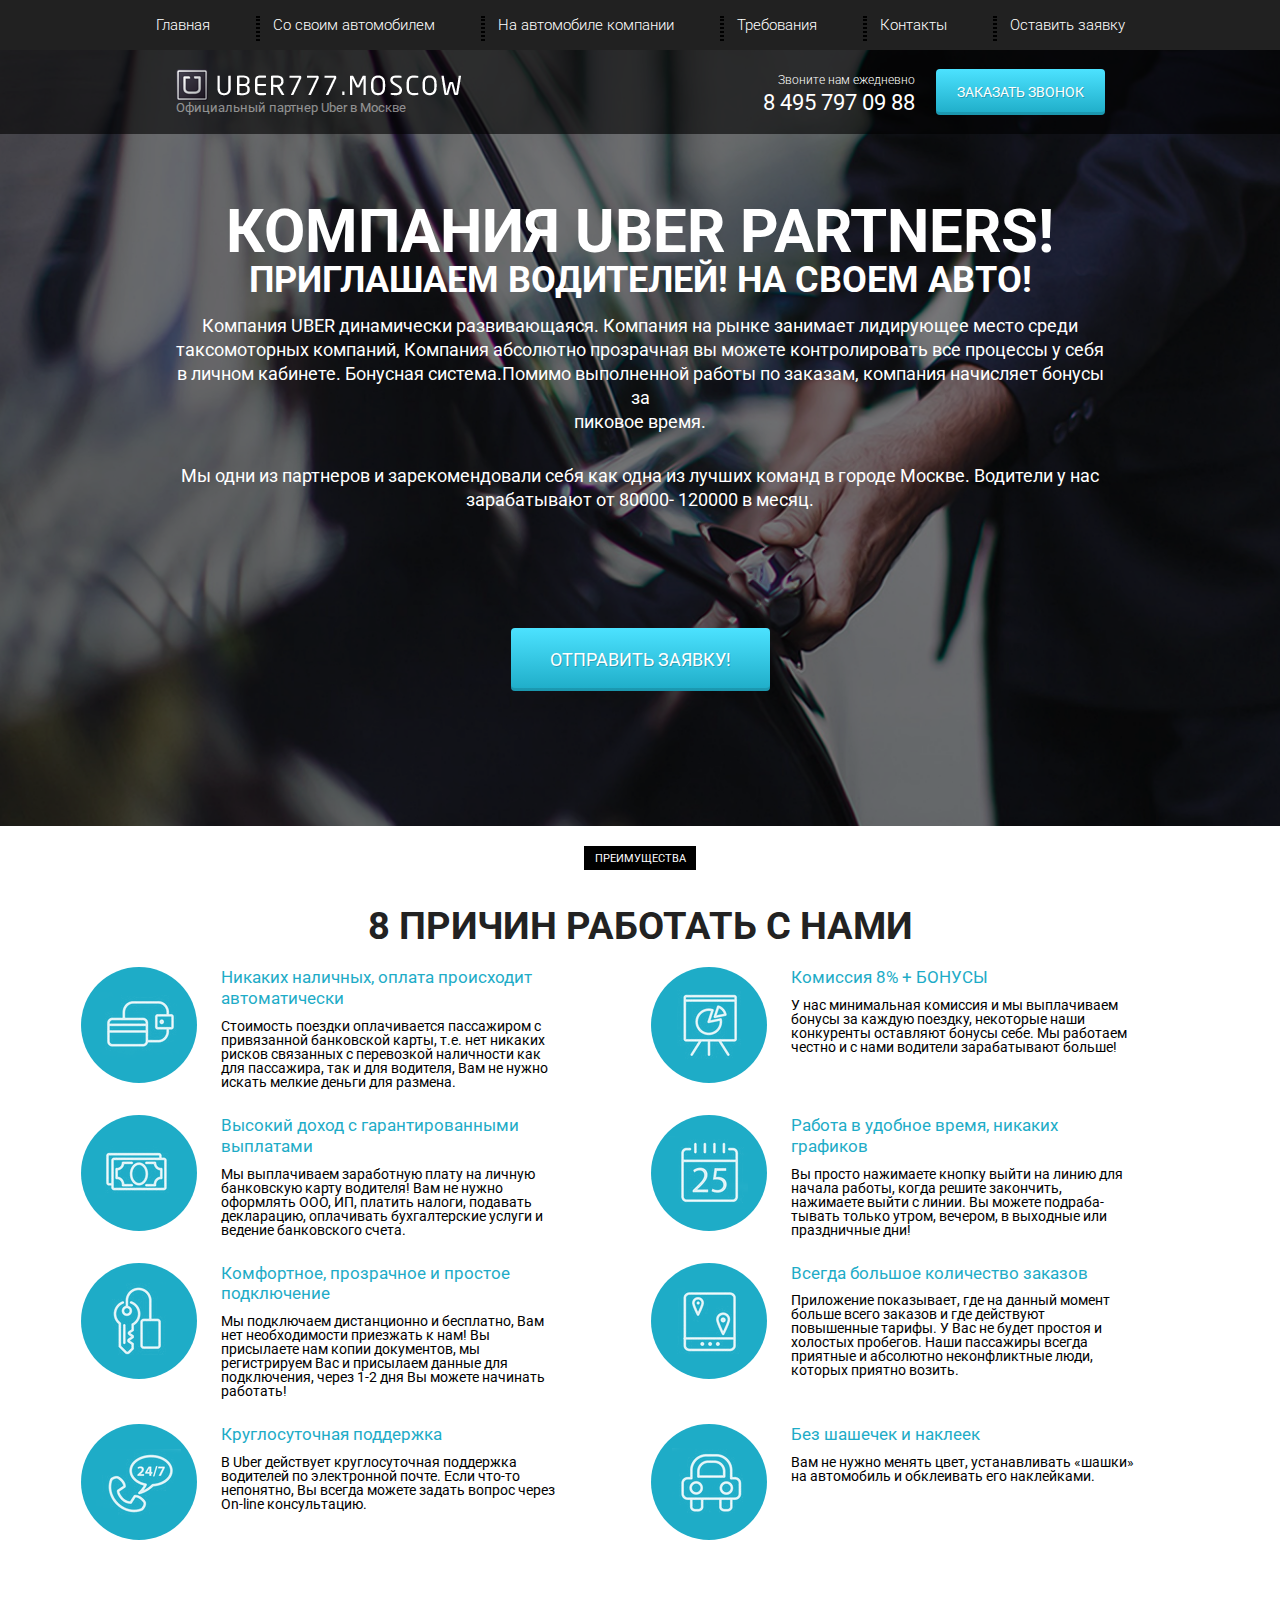
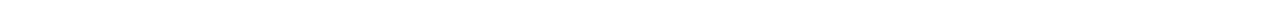
==== index.html @ b12adf2a "Make reasons" ====
<!DOCTYPE html>
<html lang="en">

<head>
	<meta charset="UTF-8">
	<meta name="viewport" content="width=device-width, initial-scale=1.0">
	<meta http-equiv="X-UA-Compatible" content="ie=edge">
	<title>Uber</title>
	<!-- Bootstrap grid -->
	<link rel="stylesheet" href="css/bootstrap-grid.min.css">
	<!-- <link rel="stylesheet" href="css/bootstrap-reboot.min.css"> -->
	<!-- ============== -->
	<!-- Style -->
	<link rel="stylesheet" href="css/main.css">
	<!-- ===== -->
</head>

<body>
	<div class="wrapper">
		<main class="page">
<header class="header">
	<nav class="header-top menu">
		<div class="container">
			<ul class="menu__list">
				<li class="menu__item"><a href="#" class="menu__link">Главная</a></li>
				<li class="menu__item"><a href="#" class="menu__link">Со своим автомобилем</a></li>
				<li class="menu__item"><a href="#" class="menu__link">На автомобиле компании</a></li>
				<li class="menu__item"><a href="#" class="menu__link">Требования</a></li>
				<li class="menu__item"><a href="#" class="menu__link">Контакты</a></li>
				<li class="menu__item"><a href="#" class="menu__link">Оставить заявку</a></li>
			</ul>
		</div>
	</nav>
	<div class="header-bottom">
		<div class="container">
			<div class="row">
				<div class="col-md-4 offset-md-1">
					<a href="#" class="header-bottom__logo"><img src="img/Header/icons/logo.png" alt="logo"></a>
					<div class="header-bottom__official">Официальный партнер Uber в Москве</div>
				</div>

				<div class="col-md-2 offset-md-2">
					<div class="header-bottom__call">Звоните нам ежедневно</div>
					<a href="tel:84957970988" class="header-bottom__phone">8 495 797 09 88</a>
				</div>

				<div class="col-md-2">
					<a href="#" class="header-bottom__btn btn">заказать звонок</a>
				</div>
			</div>
		</div>
	</div>
</header>			<div class="page__content content">
				<section class="mainscreen">
					<div class="mainscreen__container container">
						<div class="row">
							<div class="col-md-10 offset-md-1">
								<h1 class="mainscreen__title">КОМПАНИЯ UBER PARTNERS!</h1>
								<h2 class="mainscreen__subtitle">ПРИГЛАШАЕМ ВОДИТЕЛЕЙ! НА СВОЕМ АВТО!</h2>
								<div class='mainscreen__text'>
									<p>
										Компания UBER динамически развивающаяся. Компания на рынке занимает лидирующее
										место
										среди
										таксомоторных компаний, Компания абсолютно прозрачная вы можете контролировать
										все
										процессы
										у
										себя в личном кабинете. Бонуcная система.Помимо выполненной работы по заказам,
										компания
										начисляет бонусы за<br>
										пиковое время.
									</p>
									<p>
										Мы одни из партнеров и зарекомендовали себя как одна из лучших команд в городе
										Москве.
										Водители
										у нас<br>
										зарабатывают от 80000- 120000 в месяц.
									</p>
								</div>
								<a href="#" class="mainscreen__btn btn">ОТПРАВИТЬ ЗАЯВКУ!</a>
							</div>
						</div>
					</div>
				</section>
				<section class="reasons">
					<div class="reasons__container container">
						<div class="reasons__label">Преимущества</div>
						<div class="reasons__title title">
							8 причин работать с нами
						</div>
						<div class="reasons__row row">
							<div class="reasons__column col-md-6">
								<div class="reasons__item item-reasons">
									<div class="item-reasons__icon">
										<img src="img/Purpose/icons/1.svg" alt="">
									</div>
									<div class="item-reasons__content">
										<div class="item-reasons__title">
											Никаких наличных, оплата происходит автоматически
										</div>
										<div class="item-reasons__text">
											Стоимость поездки
											оплачивается пассажиром с привязанной банковской карты, т.е. нет никаких
											рисков связанных с перевозкой наличности как для пассажира, так и для
											водителя, Вам не нужно искать мелкие деньги для размена.
										</div>
									</div>
								</div>
							</div>
							<div class="reasons__column col-md-6">
								<div class="reasons__item item-reasons">
									<div class="item-reasons__icon">
										<img src="img/Purpose/icons/2.svg" alt="">
									</div>
									<div class="item-reasons__content">
										<div class="item-reasons__title">
											Комиссия 8% + <span>БОНУСЫ</span>
										</div>
										<div class="item-reasons__text">
											У нас минимальная комиссия и мы выплачиваем бонусы за
											каждую поездку, некоторые наши конкуренты оставляют бонусы себе. Мы работаем
											честно и с нами водители зарабатывают больше!
										</div>
									</div>
								</div>
							</div>
							<div class="reasons__column col-md-6">
								<div class="reasons__item item-reasons">
									<div class="item-reasons__icon">
										<img src="img/Purpose/icons/3.svg" alt="">
									</div>
									<div class="item-reasons__content">
										<div class="item-reasons__title">
											Высокий доход с гарантированными выплатами
										</div>
										<div class="item-reasons__text">
											Мы выплачиваем заработную плату на
											личную банковскую карту водителя! Вам не нужно оформлять ООО, ИП, платить
											налоги, подавать декларацию, оплачивать бухгалтерские услуги и ведение
											банковского счета.
										</div>
									</div>
								</div>
							</div>
							<div class="reasons__column col-md-6">
								<div class="reasons__item item-reasons">
									<div class="item-reasons__icon">
										<img src="img/Purpose/icons/4.svg" alt="">
									</div>
									<div class="item-reasons__content">
										<div class="item-reasons__title">
											Работа в удобное время, никаких графиков
										</div>
										<div class="item-reasons__text">
											Вы просто нажимаете кнопку выйти на линию для начала работы, когда решите
											закончить, нажимаете выйти с линии. Вы можете подраба- тывать только утром,
											вечером, в выходные или праздничные дни!
										</div>
									</div>
								</div>
							</div>
							<div class="reasons__column col-md-6">
								<div class="reasons__item item-reasons">
									<div class="item-reasons__icon">
										<img src="img/Purpose/icons/5.svg" alt="">
									</div>
									<div class="item-reasons__content">
										<div class="item-reasons__title">
											Комфортное, прозрачное и простое подключение
										</div>
										<div class="item-reasons__text">
											Мы подключаем дистанционно и бесплатно, Вам нет необходимости приезжать к
											нам! Вы присылаете нам копии документов, мы регистрируем Вас и присылаем
											данные для подключения, через 1-2 дня Вы можете начинать работать!
										</div>
									</div>
								</div>
							</div>
							<div class="reasons__column col-md-6">
								<div class="reasons__item item-reasons">
									<div class="item-reasons__icon">
										<img src="img/Purpose/icons/6.svg" alt="">
									</div>
									<div class="item-reasons__content">
										<div class="item-reasons__title">
											Всегда большое количество заказов
										</div>
										<div class="item-reasons__text">
											Приложение показывает, где на данный момент
											больше всего заказов и где действуют повышенные тарифы. У Вас не будет
											простоя и холостых пробегов. Наши пассажиры всегда приятные и абсолютно
											неконфликтные люди, которых приятно возить.
										</div>
									</div>
								</div>
							</div>
							<div class="reasons__column col-md-6">
								<div class="reasons__item item-reasons">
									<div class="item-reasons__icon">
										<img src="img/Purpose/icons/7.svg" alt="">
									</div>
									<div class="item-reasons__content">
										<div class="item-reasons__title">
											Круглосуточная поддержка
										</div>
										<div class="item-reasons__text">
											В Uber действует круглосуточная поддержка водителей по электронной почте.
											Если что-то непонятно, Вы всегда можете задать вопрос через On-line
											консультацию.
										</div>
									</div>
								</div>
							</div>
							<div class="reasons__column col-md-6">
								<div class="reasons__item item-reasons">
									<div class="item-reasons__icon">
										<img src="img/Purpose/icons/8.svg" alt="">
									</div>
									<div class="item-reasons__content">
										<div class="item-reasons__title">
											Без шашечек и наклеек
										</div>
										<div class="item-reasons__text">
											Вам не нужно менять цвет, устанавливать «шашки» на автомобиль и обклеивать
											его наклейками.
										</div>
									</div>
								</div>
							</div>
						</div>
					</div>
				</section>
			</div>
		</main>
	</div>

</body>

</html>
---- css/main.css ----
@charset "UTF-8";
@import url("https://fonts.googleapis.com/css2?family=Montserrat:wght@400;500;600;700;800&family=Roboto:wght@100;300;400;700;900&display=swap");
/*Обнуление*/
* {
   padding: 0;
   margin: 0;
   border: 0;
}

*, *:before, *:after {
   -webkit-box-sizing: border-box;
   box-sizing: border-box;
}

:focus, :active {
   outline: none;
}

a:focus, a:active {
   outline: none;
}

nav, footer, header, aside {
   display: block;
}

html, body {
   height: 100%;
   width: 100%;
   font-size: 100%;
   line-height: 1;
   font-size: 14px;
   -ms-text-size-adjust: 100%;
   -moz-text-size-adjust: 100%;
   -webkit-text-size-adjust: 100%;
}

input, button, textarea {
   font-family: inherit;
}

input::-ms-clear {
   display: none;
}

button {
   cursor: pointer;
}

button::-moz-focus-inner {
   padding: 0;
   border: 0;
}

a, a:visited {
   text-decoration: none;
}

a:hover {
   text-decoration: none;
}

ul li {
   list-style: none;
}

img {
   vertical-align: top;
}

h1, h2, h3, h4, h5, h6 {
   font-size: inherit;
   font-weight: inherit;
}

/*--------------------*/
html,
body {
   font-family: "Roboto";
}

.btn {
   display: -webkit-box;
   display: -ms-flexbox;
   display: flex;
   -webkit-box-pack: center;
       -ms-flex-pack: center;
           justify-content: center;
   -webkit-box-align: center;
       -ms-flex-align: center;
           align-items: center;
   -webkit-box-shadow: inset 0 -3px 0 rgba(0, 0, 0, 0.12);
           box-shadow: inset 0 -3px 0 rgba(0, 0, 0, 0.12);
   border: none;
   border-radius: 4px;
   background-image: -webkit-gradient(linear, left bottom, left top, from(#1eacc7), to(#4ce2ff));
   background-image: linear-gradient(to top, #1eacc7 0%, #4ce2ff 100%);
   text-shadow: 1px 1px 0 rgba(0, 0, 0, 0.21);
   color: #ffffff;
   font-weight: 400;
   text-transform: uppercase;
}

.title {
   font-weight: 700;
   font-size: 38px;
   line-height: 126%;
   text-transform: uppercase;
   color: #222222;
   text-align: center;
}

.wrapper {
   min-height: 100vh;
   overflow: hidden;
}

.header {
   position: relative;
}

.header-top {
   position: fixed;
   width: 100%;
   height: 50px;
   background-color: #212121;
   z-index: 2;
}

.menu__list {
   display: -webkit-box;
   display: -ms-flexbox;
   display: flex;
   -webkit-box-pack: justify;
       -ms-flex-pack: justify;
           justify-content: space-between;
   padding: 18px 70px;
}
.menu__item {
   position: relative;
}
.menu__item:not(:last-child) {
   padding-right: 45px;
}
.menu__item:not(:last-child)::after {
   content: "";
   position: absolute;
   right: 0;
   bottom: -50%;
   height: 25px;
   border: 2px dotted #000;
}
.menu__link {
   color: #ffffff;
   font-size: 15px;
   font-weight: 300;
   padding: 5px;
}
.menu__link:hover {
   text-decoration: underline;
}

.header-bottom {
   position: absolute;
   top: 50px;
   width: 100%;
   height: 84px;
   background-color: rgba(0, 0, 0, 0.6);
   padding: 19px 0px 0px 0px;
}
.header-bottom__logo {
   display: block;
   max-width: 100%;
}
.header-bottom__official {
   opacity: 0.5;
   color: #ffffff;
   font-size: 13px;
   font-weight: 400;
}
.header-bottom__call {
   padding: 5px 0px 0px 0px;
   color: #ffffff;
   font-size: 12px;
   font-weight: 300;
   text-align: right;
}
.header-bottom__phone {
   display: block;
   color: #ffffff;
   font-size: 22px;
   font-weight: 400;
   text-transform: uppercase;
   text-align: right;
   line-height: 150%;
}
.header-bottom__btn {
   padding: 16px 0;
   font-size: 14px;
}

.ibg {
   background-position: center;
   background-size: cover;
   background-repeat: no-repeat;
   position: relative;
}
.ibg img {
   display: none;
}

.page {
   display: -webkit-box;
   display: -ms-flexbox;
   display: flex;
   -webkit-box-orient: vertical;
   -webkit-box-direction: normal;
       -ms-flex-direction: column;
           flex-direction: column;
}
.page__content {
   -webkit-box-flex: 1;
       -ms-flex: 1 1 auto;
           flex: 1 1 auto;
}

.mainscreen {
   min-height: 800px;
   background: url("../img/Header/BG.jpg") center center/cover no-repeat;
   padding: 202px 0 135px 0;
}
.mainscreen__title {
   color: #ffffff;
   font-weight: 700;
   text-transform: uppercase;
   font-size: 60px;
   line-height: 100%;
   text-align: center;
}
.mainscreen__subtitle {
   color: #ffffff;
   font-weight: 700;
   text-transform: uppercase;
   font-size: 36px;
   line-height: 100%;
   margin-top: 22px;
   text-align: center;
   margin: 0px 0px 16px 0px;
}
.mainscreen__text {
   color: #ffffff;
   font-size: 18px;
   font-weight: 400;
   line-height: 24px;
   text-align: center;
   margin: 0px 0px 116px 0px;
}
.mainscreen__text p:not(:last-child) {
   margin: 0px 0px 30px 0px;
}
.mainscreen__btn {
   font-size: 18px;
   padding: 22.5px 24px;
   text-align: center;
   width: 259px;
   margin: 0 auto;
}

.reasons {
   padding: 20px 0px 41px 0px;
}
.reasons__label {
   margin: 0 auto 33px auto;
   display: -webkit-box;
   display: -ms-flexbox;
   display: flex;
   -webkit-box-pack: center;
       -ms-flex-pack: center;
           justify-content: center;
   -webkit-box-align: center;
       -ms-flex-align: center;
           align-items: center;
   font-weight: 400;
   font-size: 11px;
   line-height: 100%;
   text-transform: uppercase;
   color: #FFFFFF;
   background: #000;
   height: 24px;
   width: 112px;
}
.reasons__title {
   margin: 0px 0px 16px 0px;
}
.reasons__item {
   display: -webkit-box;
   display: -ms-flexbox;
   display: flex;
   margin: 0px 0px 26px 0px;
}

.item-reasons__icon {
   width: 116px;
   height: 116px;
   display: -webkit-box;
   display: -ms-flexbox;
   display: flex;
   -webkit-box-pack: center;
       -ms-flex-pack: center;
           justify-content: center;
   -webkit-box-align: center;
       -ms-flex-align: center;
           align-items: center;
   background: #1EACC7;
   border-radius: 100%;
   margin: 0px 24px 0px 0px;
}
.item-reasons__icon img {
   max-width: 100%;
}
.item-reasons__content {
   width: 343px;
}
.item-reasons__title {
   font-weight: 400;
   font-size: 17px;
   line-height: 123%;
   color: #1EACC7;
   margin: 0px 0px 10px 0px;
}
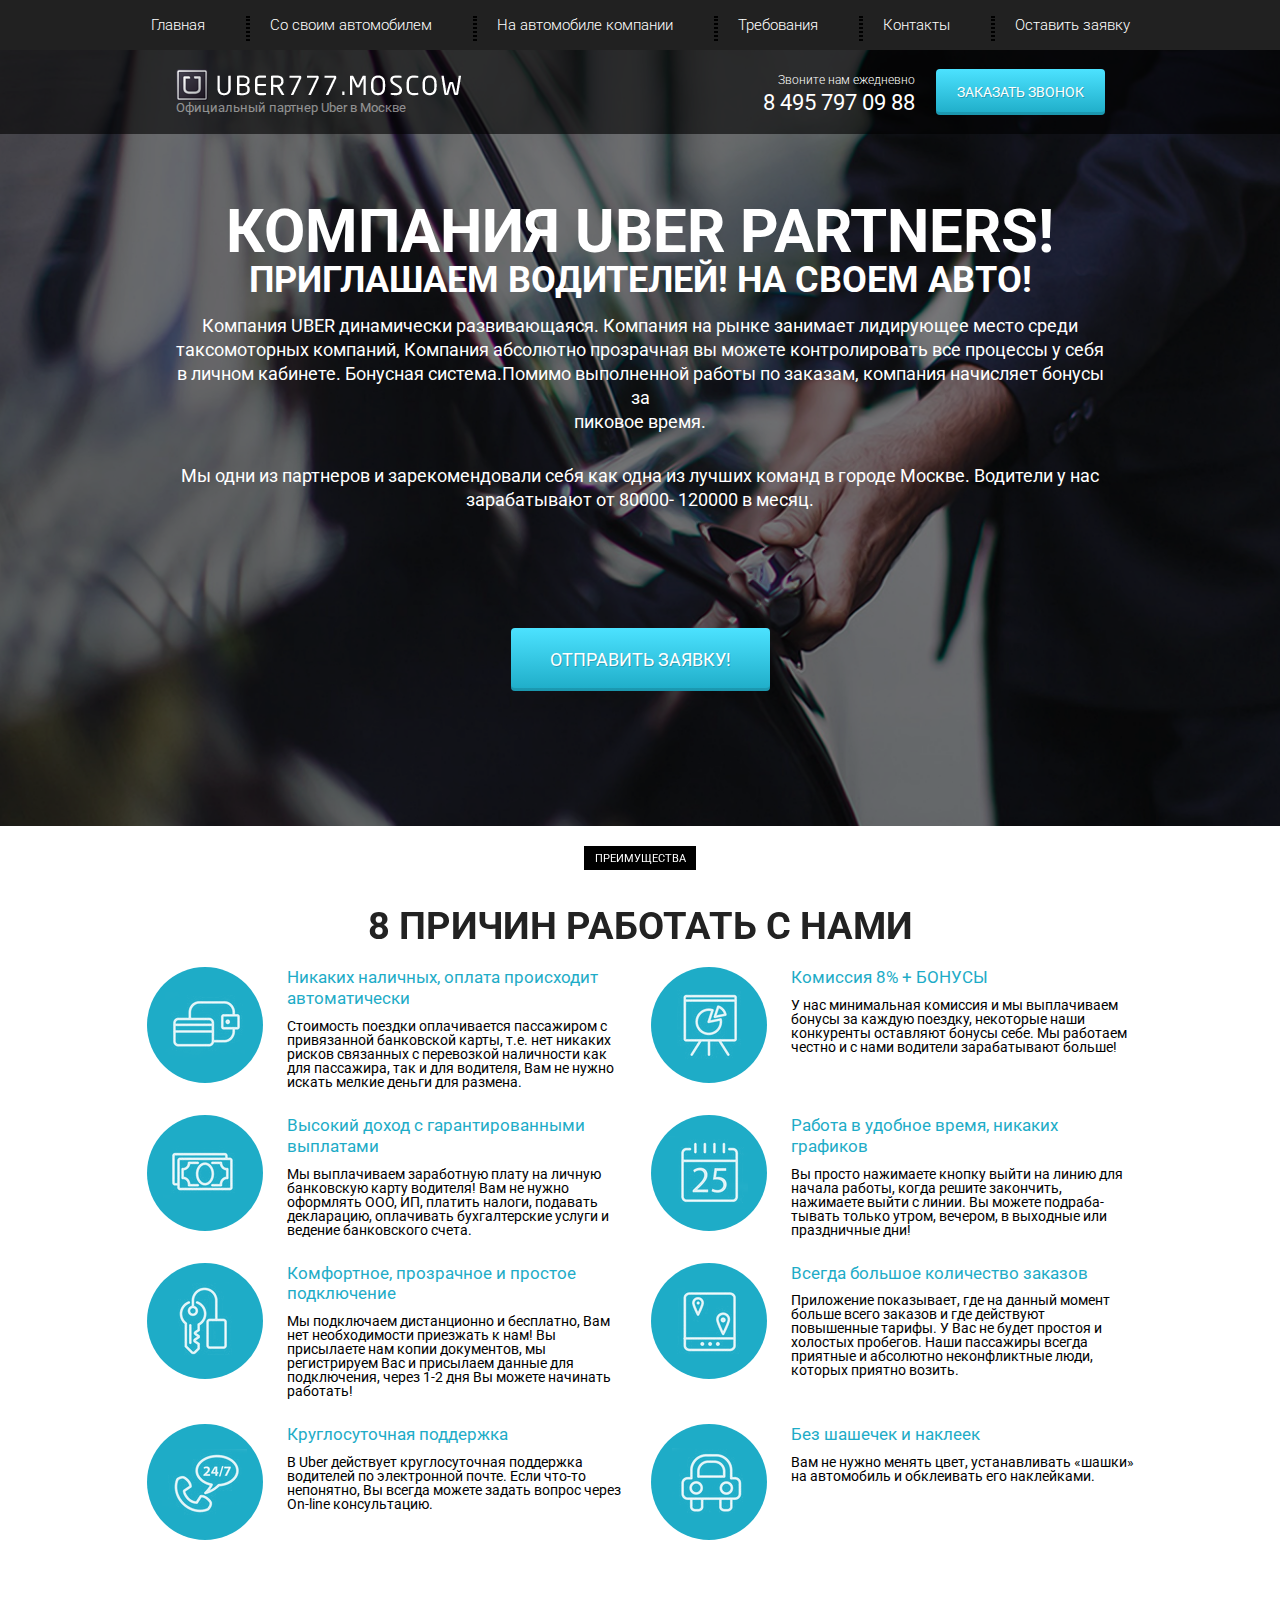
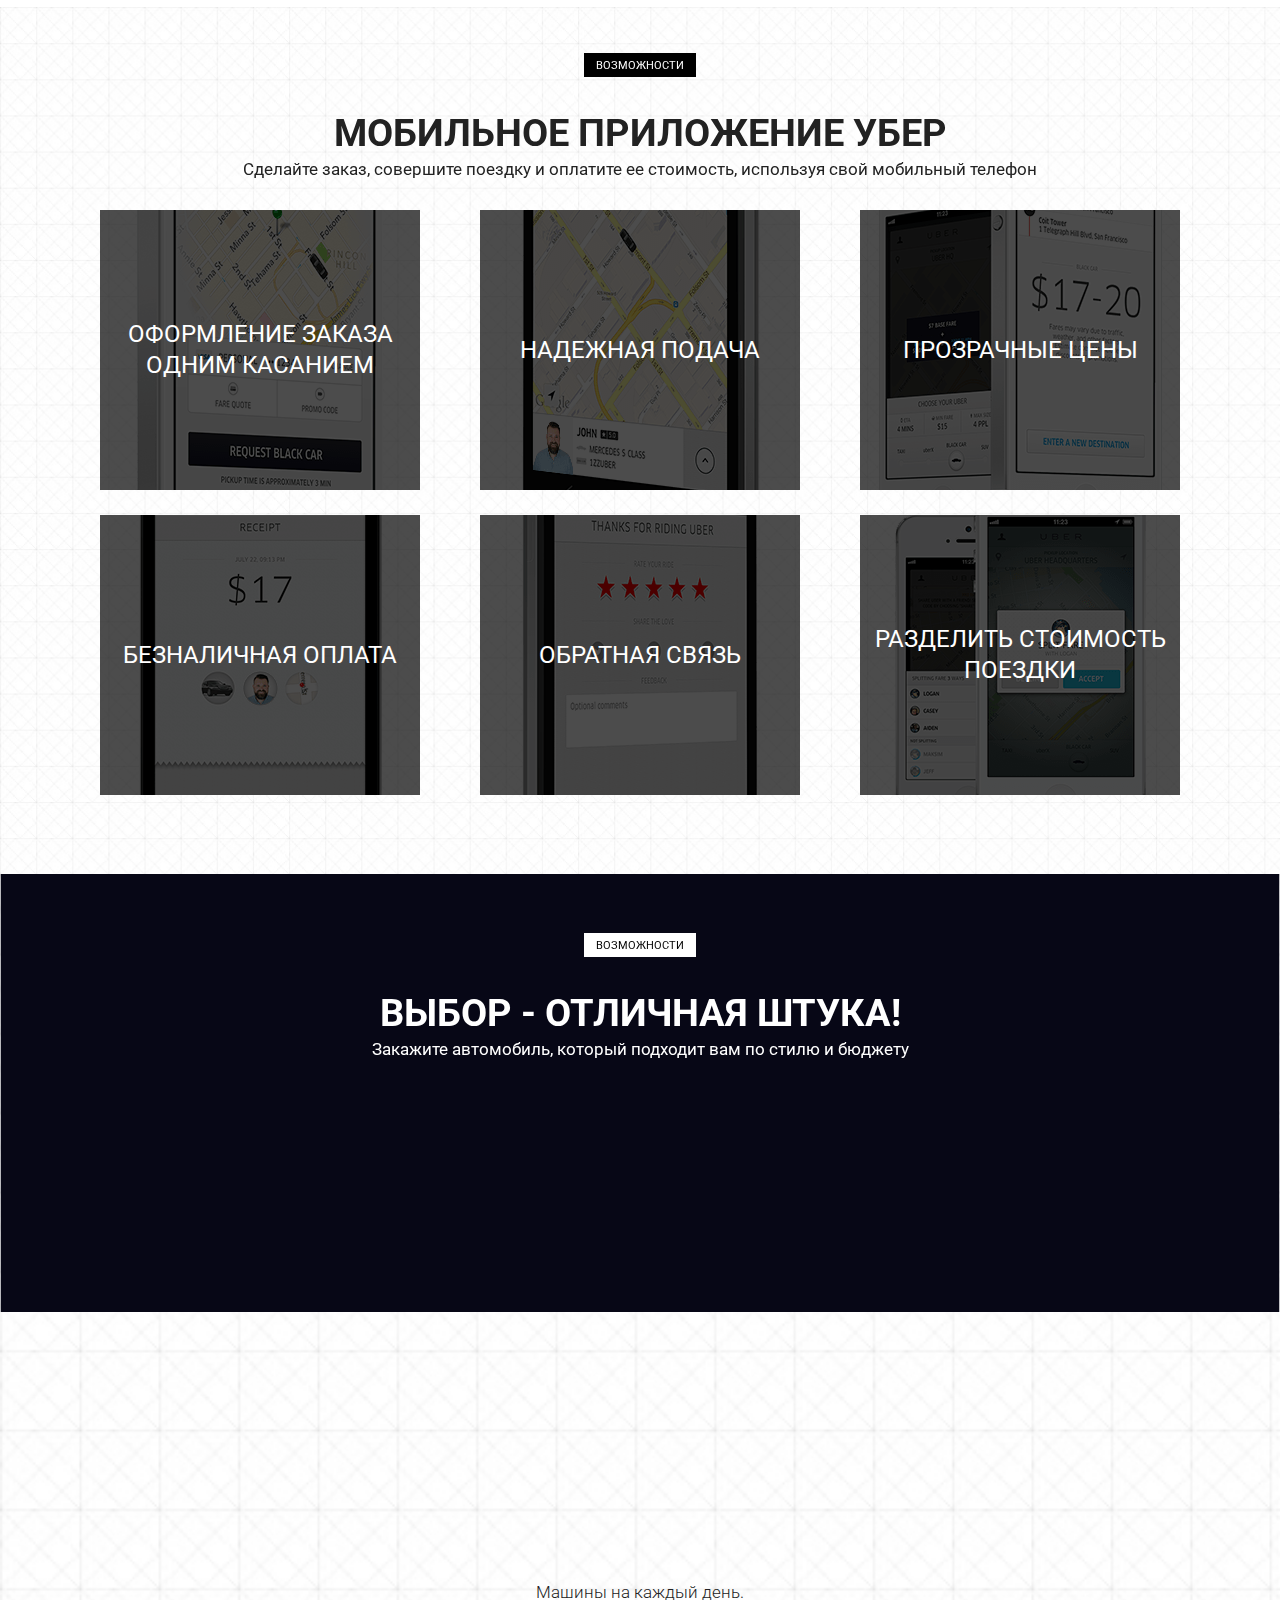
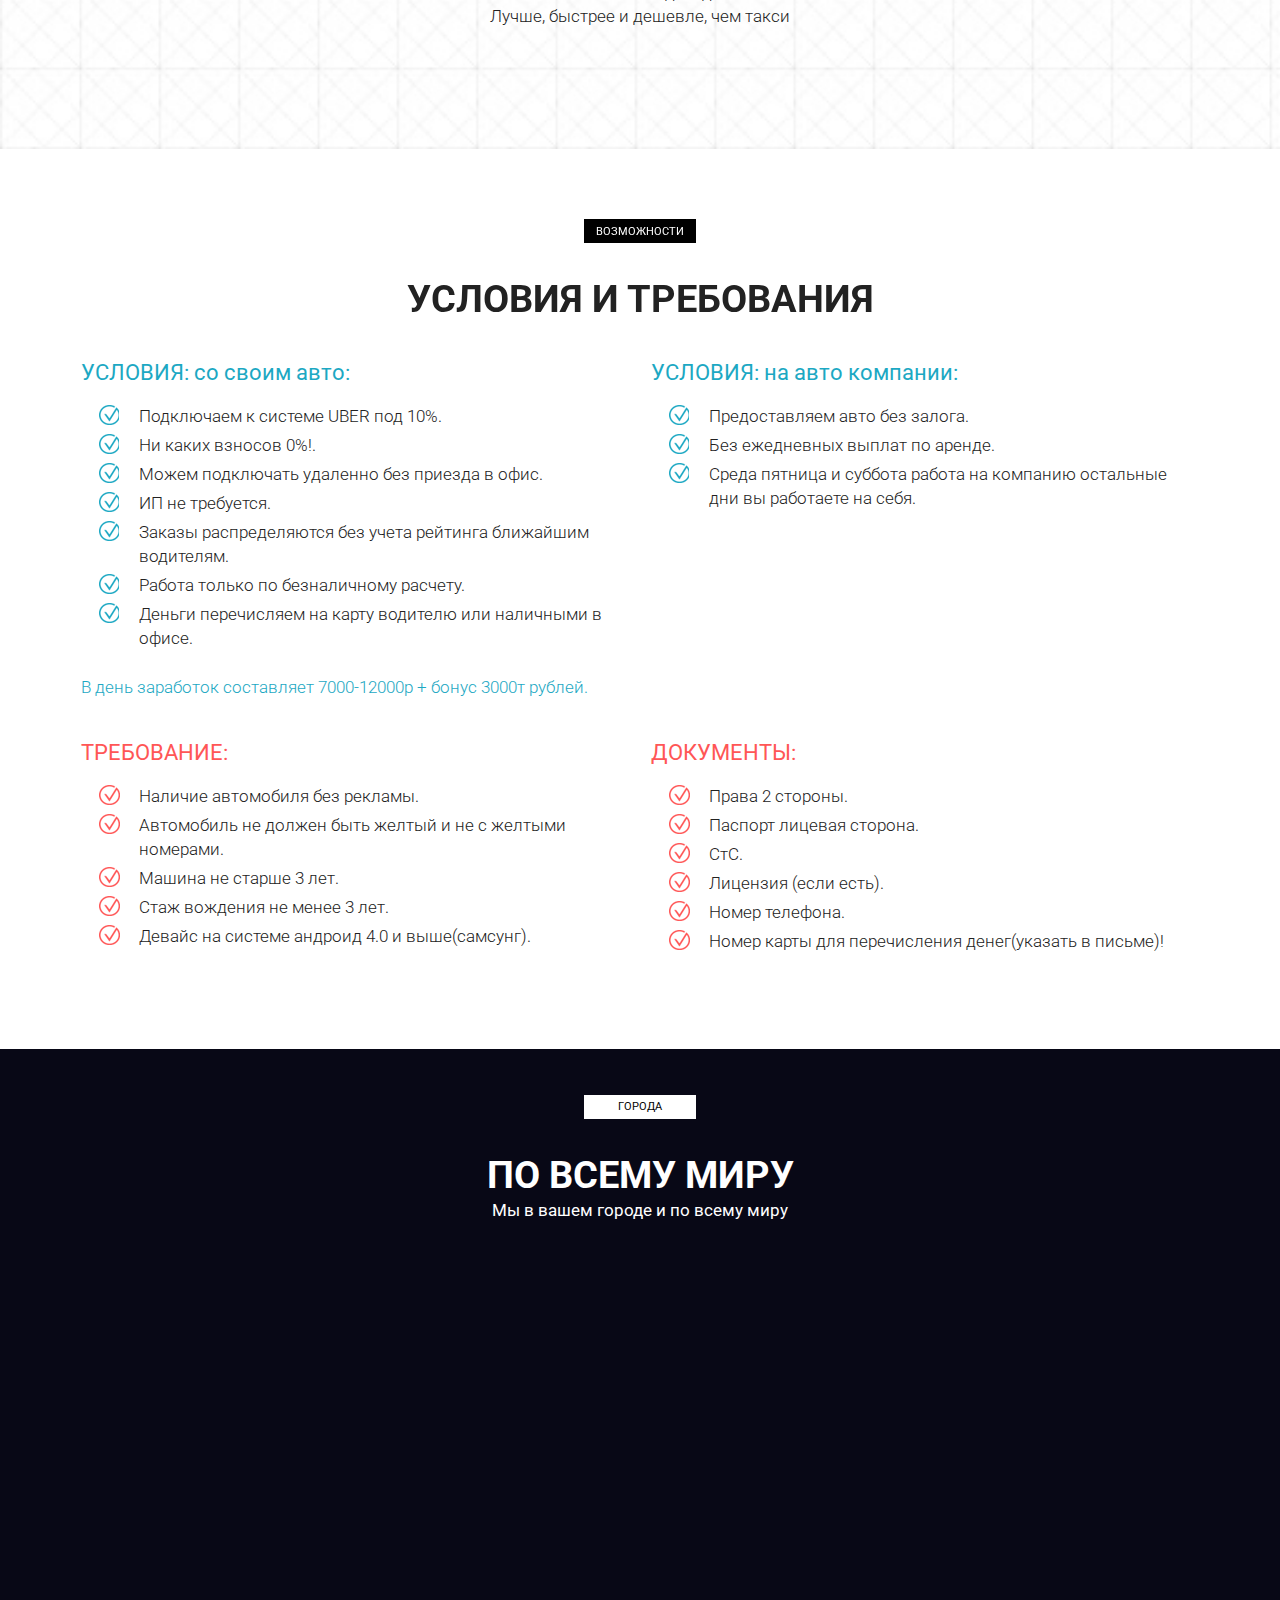
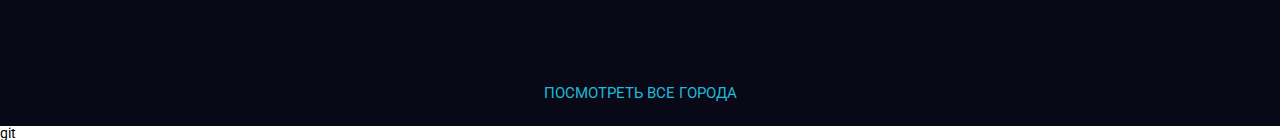
==== commit 6d468d4e: "Make aroundtheworld" ====
--- a/index.html
+++ b/index.html
@@ -45,7 +45,7 @@
 				</div>
 
 				<div class="col-md-2">
-					<a href="#" class="header-bottom__btn btn">заказать звонок</a>
+					<a href="#" class="header-bottom__btn btn"><span>заказать звонок</span></a>
 				</div>
 			</div>
 		</div>
@@ -79,19 +79,21 @@
 										зарабатывают от 80000- 120000 в месяц.
 									</p>
 								</div>
-								<a href="#" class="mainscreen__btn btn">ОТПРАВИТЬ ЗАЯВКУ!</a>
+								<a href="#" class="mainscreen__btn btn"><span>ОТПРАВИТЬ ЗАЯВКУ!</span></a>
 							</div>
 						</div>
 					</div>
 				</section>
 				<section class="reasons">
 					<div class="reasons__container container">
-						<div class="reasons__label">Преимущества</div>
-						<div class="reasons__title title">
-							8 причин работать с нами
+						<div class="reasons__header header-block">
+							<div class="header-block__label">Преимущества</div>
+							<h2 class="header-block__title">
+								8 причин работать с нами
+							</h2>
 						</div>
 						<div class="reasons__row row">
-							<div class="reasons__column col-md-6">
+							<div class="reasons__column col-md-6 ">
 								<div class="reasons__item item-reasons">
 									<div class="item-reasons__icon">
 										<img src="img/Purpose/icons/1.svg" alt="">
@@ -232,10 +234,208 @@
 						</div>
 					</div>
 				</section>
+				<section class="application">
+					<div class="application__container container">
+						<div class="application__header header-block">
+							<div class="header-block__label">Возможности</div>
+							<h2 class="header-block__title">
+								мобильное приложение убер
+							</h2>
+							<div class="header-block__subtitle">
+								Сделайте заказ, совершите поездку и оплатите ее стоимость, используя свой мобильный
+								телефон
+							</div>
+						</div>
+						<div class="application__row row">
+							<div class="application__column col-md-4">
+								<div class="application__item item-application">
+									<div class="item-application__image ibg">
+										<img src="img/Application/01.png" alt="">
+									</div>
+									<a href="#" class="item-application__link">
+										оформление заказа одним касанием
+									</a>
+								</div>
+							</div>
+							<div class="application__column col-md-4">
+								<div class="application__item item-application">
+									<div class="item-application__image ibg">
+										<img src="img/Application/02.png" alt="">
+									</div>
+									<a href="#" class="item-application__link">
+										надежная подача
+									</a>
+								</div>
+							</div>
+							<div class="application__column col-md-4">
+								<div class="application__item item-application">
+									<div class="item-application__image ibg">
+										<img src="img/Application/03.png" alt="">
+									</div>
+									<a href="#" class="item-application__link">
+										прозрачные цены
+									</a>
+								</div>
+							</div>
+							<div class="application__column col-md-4">
+								<div class="application__item item-application">
+									<div class="item-application__image ibg">
+										<img src="img/Application/04.png" alt="">
+									</div>
+									<a href="#" class="item-application__link">
+										безналичная оплата
+									</a>
+								</div>
+							</div>
+							<div class="application__column col-md-4">
+								<div class="application__item item-application">
+									<div class="item-application__image ibg">
+										<img src="img/Application/05.png" alt="">
+									</div>
+									<a href="#" class="item-application__link">
+										обратная связь
+									</a>
+								</div>
+							</div>
+							<div class="application__column col-md-4">
+								<div class="application__item item-application">
+									<div class="item-application__image ibg">
+										<img src="img/Application/06.png" alt="">
+									</div>
+									<a href="#" class="item-application__link">
+										разделить стоимость поездки
+									</a>
+								</div>
+							</div>
+						</div>
+					</div>
+				</section>
+				<section class="choice">
+					<div class="choice__container container">
+						<div class="choice__header header-block">
+							<div class="header-block__label header-block__label_white">Возможности</div>
+							<h2 class="header-block__title header-block__title_white">
+								Выбор - отличная штука!
+							</h2>
+							<div class="header-block__subtitle header-block__subtitle_white">
+								Закажите автомобиль, который подходит вам по стилю и бюджету
+							</div>
+						</div>
+						<div class="choice__row row">
+							<div class="choice__column col-md-8 offset-md-2">
+								<div class="choice__image">
+									<img src=" img/Choice/car.png" alt="Car uber">
+								</div>
+								<div class="choice__text">
+									Машины на каждый день. <br>Лучше, быстрее и дешевле, чем такси
+								</div>
+							</div>
+						</div>
+					</div>
+				</section>
+				<section class="conditions">
+					<div class="conditions__container container">
+						<div class="conditions__header header-block">
+							<div class="header-block__label">Возможности</div>
+							<h2 class="header-block__title">
+								Условия и требования
+							</h2>
+						</div>
+						<div class="conditions__row row">
+							<div class="conditions__column col-md-6">
+								<div class="conditions__item item-conditions">
+									<div class="item-conditions__title"><span>УСЛОВИЯ:</span> со своим авто:</div>
+									<ul class="item-conditions__list">
+										<li class="item-conditions__item">Подключаем к системе UBER под 10%.</li>
+										<li class="item-conditions__item">Ни каких взносов 0%!.</li>
+										<li class="item-conditions__item">Можем подключать удаленно без приезда в
+											офис.</li>
+										<li class="item-conditions__item">ИП не требуется.</li>
+										<li class="item-conditions__item">Заказы распределяются без учета
+											рейтинга ближайшим водителям.</li>
+										<li class="item-conditions__item">Работа только по безналичному расчету.</li>
+										<li class="item-conditions__item">Деньги перечисляем на карту водителю или
+											наличными в офисе.</li>
+									</ul>
+									<div class="item-conditions__text">
+										В день заработок составляет 7000-12000р + бонус 3000т рублей.
+									</div>
+								</div>
+							</div>
+							<div class="conditions__column col-md-6">
+								<div class="conditions__item item-conditions">
+									<div class="item-conditions__title"><span>УСЛОВИЯ:</span> на авто компании:</div>
+									<ul class="item-conditions__list">
+										<li class="item-conditions__item">Предоставляем авто без залога.</li>
+										<li class="item-conditions__item">Без ежедневных выплат по аренде.</li>
+										<li class="item-conditions__item">Среда пятница и суббота работа на компанию
+											остальные дни вы работаете на себя.</li>
+									</ul>
+								</div>
+							</div>
+							<div class="conditions__column col-md-6">
+								<div class="conditions__item item-conditions">
+									<div class="item-conditions__title item-conditions__title_red">
+										<span>Требование:</span>
+									</div>
+									<ul class="item-conditions__list">
+										<li class="item-conditions__item item-conditions__item_red">Наличие автомобиля
+											без рекламы.</li>
+										<li class="item-conditions__item item-conditions__item_red">Автомобиль не должен
+											быть желтый и не с желтыми номерами.</li>
+										<li class="item-conditions__item item-conditions__item_red">Машина не старше 3
+											лет.</li>
+										<li class="item-conditions__item item-conditions__item_red">Стаж вождения не
+											менее 3 лет.</li>
+										<li class="item-conditions__item item-conditions__item_red">Девайс на системе
+											андроид 4.0 и выше(самсунг).</li>
+									</ul>
+								</div>
+							</div>
+							<div class="conditions__column col-md-6">
+								<div class="conditions__item item-conditions">
+									<div class="item-conditions__title item-conditions__title_red">
+										<span>Документы:</span>
+									</div>
+									<ul class="item-conditions__list">
+										<li class="item-conditions__item item-conditions__item_red">Права 2 стороны.
+										</li>
+										<li class="item-conditions__item item-conditions__item_red">Паспорт лицевая
+											сторона.</li>
+										<li class="item-conditions__item item-conditions__item_red">СтС.</li>
+										<li class="item-conditions__item item-conditions__item_red">Лицензия (если
+											есть).</li>
+										<li class="item-conditions__item item-conditions__item_red">Номер телефона.</li>
+										<li class="item-conditions__item item-conditions__item_red">Номер
+											карты для перечисления денег(указать в письме)!</li>
+									</ul>
+								</div>
+							</div>
+						</div>
+					</div>
+				</section>
+				<section class="aroundtheworld">
+					<div class="aroundtheworld__container container">
+						<div class="aroundtheworld__header header-block">
+							<div class="header-block__label header-block__label_white">Города</div>
+							<h2 class="header-block__title header-block__title_white">
+								По всему миру
+							</h2>
+							<div class="header-block__subtitle header-block__subtitle_white">
+								Мы в вашем городе и по всему миру
+							</div>
+						</div>
+						<div class="aroundtheworld__row row">
+							<div class="aroundtheworld__column col-md-4 offset-md-4">
+								<a href="#" class="aroundtheworld__link"><span>посмотреть все города</span></a>
+							</div>
+						</div>
+					</div>
+				</section>
 			</div>
-		</main>
+		</main>git
 	</div>
-
+	<script src="js/script.js"></script>
 </body>
 
 </html>--- a/css/main.css
+++ b/css/main.css
@@ -80,6 +80,7 @@
 }
 
 .btn {
+   position: relative;
    display: -webkit-box;
    display: -ms-flexbox;
    display: flex;
@@ -99,15 +100,85 @@
    color: #ffffff;
    font-weight: 400;
    text-transform: uppercase;
-}
-
-.title {
+   -webkit-transition: all 1s ease 0s;
+   transition: all 1s ease 0s;
+   z-index: 1;
+}
+.btn span {
+   z-index: 3;
+}
+.btn:after {
+   content: "";
+   z-index: 2;
+   position: absolute;
+   top: 0;
+   left: 0;
+   width: 100%;
+   height: 100%;
+   border-radius: 4px;
+   -webkit-transition: opacity 1s;
+   transition: opacity 1s;
+   opacity: 0;
+   background: linear-gradient(165deg, white 43%, #00d4ff 100%);
+}
+.btn:hover {
+   color: #000;
+   -webkit-transition: all 0.5s ease 0s;
+   transition: all 0.5s ease 0s;
+}
+.btn:hover:after {
+   opacity: 1;
+}
+
+.header-block {
+   position: relative;
+   z-index: 2;
+}
+.header-block__label {
+   margin: 0 auto 33px auto;
+   display: -webkit-box;
+   display: -ms-flexbox;
+   display: flex;
+   -webkit-box-pack: center;
+       -ms-flex-pack: center;
+           justify-content: center;
+   -webkit-box-align: center;
+       -ms-flex-align: center;
+           align-items: center;
+   font-weight: 400;
+   font-size: 11px;
+   line-height: 100%;
+   text-transform: uppercase;
+   color: #FFFFFF;
+   background: #000;
+   height: 24px;
+   width: 112px;
+}
+.header-block__label_white {
+   background: #fff;
+   color: #000;
+}
+.header-block__title {
    font-weight: 700;
    font-size: 38px;
    line-height: 126%;
    text-transform: uppercase;
    color: #222222;
    text-align: center;
+   margin: 0px 0px 1px 0px;
+}
+.header-block__title_white {
+   color: #fff;
+}
+.header-block__subtitle {
+   font-weight: 400;
+   font-size: 17px;
+   line-height: 123%;
+   color: #222222;
+   text-align: center;
+}
+.header-block__subtitle_white {
+   color: #fff;
 }
 
 .wrapper {
@@ -151,13 +222,19 @@
    border: 2px dotted #000;
 }
 .menu__link {
+   display: block;
    color: #ffffff;
    font-size: 15px;
    font-weight: 300;
-   padding: 5px;
+   -webkit-transition: all 0.3s ease 0s;
+   transition: all 0.3s ease 0s;
 }
 .menu__link:hover {
    text-decoration: underline;
+   -webkit-transform: scale(1.125);
+           transform: scale(1.125);
+   -webkit-transition: all 0.3s ease 0s;
+   transition: all 0.3s ease 0s;
 }
 
 .header-bottom {
@@ -269,30 +346,26 @@
 .reasons {
    padding: 20px 0px 41px 0px;
 }
-.reasons__label {
-   margin: 0 auto 33px auto;
-   display: -webkit-box;
-   display: -ms-flexbox;
-   display: flex;
+.reasons__header {
+   margin: 0px 0px 16px 0px;
+}
+.reasons__column {
+   display: -webkit-box;
+   display: -ms-flexbox;
+   display: flex;
+}
+.reasons__column:nth-child(odd) {
+   -webkit-box-pack: end;
+       -ms-flex-pack: end;
+           justify-content: flex-end;
+}
+.reasons__item {
    -webkit-box-pack: center;
        -ms-flex-pack: center;
            justify-content: center;
-   -webkit-box-align: center;
-       -ms-flex-align: center;
-           align-items: center;
-   font-weight: 400;
-   font-size: 11px;
-   line-height: 100%;
-   text-transform: uppercase;
-   color: #FFFFFF;
-   background: #000;
-   height: 24px;
-   width: 112px;
-}
-.reasons__title {
-   margin: 0px 0px 16px 0px;
-}
-.reasons__item {
+   -webkit-box-align: start;
+       -ms-flex-align: start;
+           align-items: start;
    display: -webkit-box;
    display: -ms-flexbox;
    display: flex;
@@ -327,4 +400,301 @@
    line-height: 123%;
    color: #1EACC7;
    margin: 0px 0px 10px 0px;
+}
+.item-reasons__title span {
+   text-transform: uppercase;
+}
+.application {
+   background: url("../img/Application/BG.png") 0 0/cover no-repeat;
+   padding: 46px 0px 54px 0px;
+}
+.application__header {
+   margin: 0px 0px 30px 0px;
+}
+.application__column {
+   display: -webkit-box;
+   display: -ms-flexbox;
+   display: flex;
+   -webkit-box-pack: center;
+       -ms-flex-pack: center;
+           justify-content: center;
+   -webkit-box-align: center;
+       -ms-flex-align: center;
+           align-items: center;
+}
+.application__item {
+   position: relative;
+   margin: 0px 0px 25px 0px;
+   width: 320px;
+   height: 280px;
+   -webkit-transition: all 0.5s ease 0s;
+   transition: all 0.5s ease 0s;
+}
+.application__item:hover {
+   -webkit-transition: all 0.5s ease 0s;
+   transition: all 0.5s ease 0s;
+   -webkit-transform: scale(1.05);
+           transform: scale(1.05);
+   -webkit-box-shadow: 0px 0px 15px 5px #1EACC7;
+           box-shadow: 0px 0px 15px 5px #1EACC7;
+}
+
+.item-application__image {
+   background-size: contain;
+   position: absolute;
+   width: 100%;
+   height: 100%;
+   top: 0;
+   left: 0;
+}
+.item-application__link {
+   display: -webkit-box;
+   display: -ms-flexbox;
+   display: flex;
+   -webkit-box-pack: center;
+       -ms-flex-pack: center;
+           justify-content: center;
+   -webkit-box-align: center;
+       -ms-flex-align: center;
+           align-items: center;
+   font-weight: 400;
+   font-size: 24px;
+   line-height: 129%;
+   display: flex;
+   align-items: center;
+   text-align: center;
+   text-transform: uppercase;
+   color: #FFFFFF;
+   position: absolute;
+   width: 100%;
+   height: 100%;
+   top: 0;
+   left: 0;
+   background: rgba(0, 0, 0, 0.7);
+   -webkit-transition: all 0.3s ease 0s;
+   transition: all 0.3s ease 0s;
+}
+.item-application__link::after {
+   content: "";
+   background: url("../img/Application/icons/plus.svg") center/60% no-repeat;
+   background-color: #000;
+   position: absolute;
+   bottom: 35px;
+   left: 50%;
+   -webkit-transform: translate(-50%, 0);
+           transform: translate(-50%, 0);
+   width: 26px;
+   height: 26px;
+   text-align: center;
+   border-radius: 100%;
+   opacity: 0;
+   -webkit-transition: all 0.3s ease 0s;
+   transition: all 0.3s ease 0s;
+}
+.item-application__link:hover::after {
+   opacity: 1;
+}
+
+.choice {
+   padding: 59px 0px 120px 0px;
+   background: url("../img/Choice/Black-bg.png") 0 0/100% 50% no-repeat, url("../img/Choice/Grid-bg.png") 0 50%/cover no-repeat;
+}
+.choice:hover .choice__image {
+   -webkit-transition: all 1s ease-out 0s;
+   transition: all 1s ease-out 0s;
+   -webkit-transform: translate(0, 0);
+           transform: translate(0, 0);
+   opacity: 1;
+}
+.choice__header {
+   margin: 0px 0px 54px 0px;
+}
+.choice__image {
+   -webkit-transition: all 1s ease 0s;
+   transition: all 1s ease 0s;
+   text-align: center;
+   opacity: 0;
+   -webkit-transform: translate(-100%, 0);
+           transform: translate(-100%, 0);
+}
+.choice__image img {
+   max-width: 100%;
+   -o-object-fit: cover;
+      object-fit: cover;
+   -o-object-position: center;
+      object-position: center;
+}
+.choice__text {
+   font-weight: 300;
+   font-size: 17px;
+   line-height: 141%;
+   color: #222222;
+   text-align: center;
+}
+
+.conditions {
+   padding: 70px 0px 29px;
+}
+.conditions__header {
+   margin: 0px 0px 37px 0px;
+}
+.conditions__column {
+   display: -webkit-box;
+   display: -ms-flexbox;
+   display: flex;
+   -webkit-box-align: start;
+       -ms-flex-align: start;
+           align-items: start;
+}
+.conditions__column:nth-child(odd) {
+   -webkit-box-pack: end;
+       -ms-flex-pack: end;
+           justify-content: flex-end;
+}
+.conditions__column:nth-child(even) {
+   -webkit-box-pack: start;
+       -ms-flex-pack: start;
+           justify-content: flex-start;
+}
+.conditions__item {
+   font-weight: 300;
+   font-size: 17px;
+   line-height: 141%;
+   color: #1CA8C3;
+   margin: 0px 0px 41px 0px;
+}
+
+.item-conditions__title {
+   font-weight: 400;
+   font-size: 22px;
+   line-height: 109%;
+   color: #1CA8C3;
+   margin: 0px 0px 20px 0px;
+}
+.item-conditions__title span {
+   text-transform: uppercase;
+}
+.item-conditions__title_red {
+   color: #FF5656;
+}
+.item-conditions__list {
+   display: -webkit-box;
+   display: -ms-flexbox;
+   display: flex;
+   -webkit-box-orient: vertical;
+   -webkit-box-direction: normal;
+       -ms-flex-direction: column;
+           flex-direction: column;
+   padding: 0px 0px 0px 18px;
+   width: 549px;
+}
+.item-conditions__item {
+   line-height: 141%;
+   color: #222222;
+   position: relative;
+   padding: 0px 0px 0px 40px;
+   margin: 0px 0px 25px 0px;
+}
+.item-conditions__item::before {
+   position: absolute;
+   content: "";
+   top: 0;
+   left: 0;
+   width: 20px;
+   height: 20px;
+   background: url("/img/Conditions/icons/Yes.png") 0 0/cover no-repeat;
+}
+.item-conditions__item:not(:last-child) {
+   margin: 0px 0px 5px 0px;
+}
+.item-conditions__item_red::before {
+   position: absolute;
+   content: "";
+   top: 0;
+   left: 0;
+   width: 21px;
+   height: 20px;
+   background: url("/img/Conditions/icons/No.png") 0 0/cover no-repeat;
+}
+.aroundtheworld {
+   padding: 46px 0px 16px 0px;
+   background: #080816;
+   -webkit-transition: all 1.5s ease 0s;
+   transition: all 1.5s ease 0s;
+   position: relative;
+}
+.aroundtheworld::after {
+   position: absolute;
+   content: "";
+   background: url("../img/World/world_bg.png") 0 0/cover no-repeat;
+   width: 100%;
+   height: 100%;
+   -webkit-transition: opacity 1s;
+   transition: opacity 1s;
+   opacity: 0;
+   top: 0;
+   left: 0;
+}
+.aroundtheworld:hover::after {
+   -webkit-transition: all 1.5s ease 0s;
+   transition: all 1.5s ease 0s;
+   opacity: 1;
+}
+.aroundtheworld:hover .aroundtheworld__link {
+   color: #000;
+   -webkit-transform: scale(1.05);
+           transform: scale(1.05);
+   -webkit-box-shadow: 0px 0px 10px 1px #fff;
+           box-shadow: 0px 0px 10px 1px #fff;
+   -webkit-transition: all 1.5s ease 2s;
+   transition: all 1.5s ease 2s;
+}
+.aroundtheworld:hover .aroundtheworld__link::after {
+   -webkit-transition: all 1.5s ease 2s;
+   transition: all 1.5s ease 2s;
+   opacity: 1;
+}
+.aroundtheworld__header {
+   margin: 0px 0px 456px 0px;
+}
+.aroundtheworld__link {
+   padding: 5px;
+   position: relative;
+   z-index: 2;
+   display: -webkit-box;
+   display: -ms-flexbox;
+   display: flex;
+   -webkit-box-pack: center;
+       -ms-flex-pack: center;
+           justify-content: center;
+   -webkit-box-align: center;
+       -ms-flex-align: center;
+           align-items: center;
+   width: 223px;
+   font-weight: 400;
+   font-size: 15px;
+   text-transform: uppercase;
+   line-height: 150%;
+   color: #1FBAD6;
+   margin: 0 auto;
+   -webkit-transition: all 1.5s ease 0s;
+   transition: all 1.5s ease 0s;
+}
+.aroundtheworld__link span {
+   position: relative;
+   z-index: 3;
+}
+.aroundtheworld__link:after {
+   content: "";
+   z-index: 1;
+   position: absolute;
+   top: 0;
+   left: 0;
+   width: 100%;
+   height: 100%;
+   border-radius: 4px;
+   -webkit-transition: opacity 1s;
+   transition: opacity 1s;
+   opacity: 0;
+   background: #fff;
 }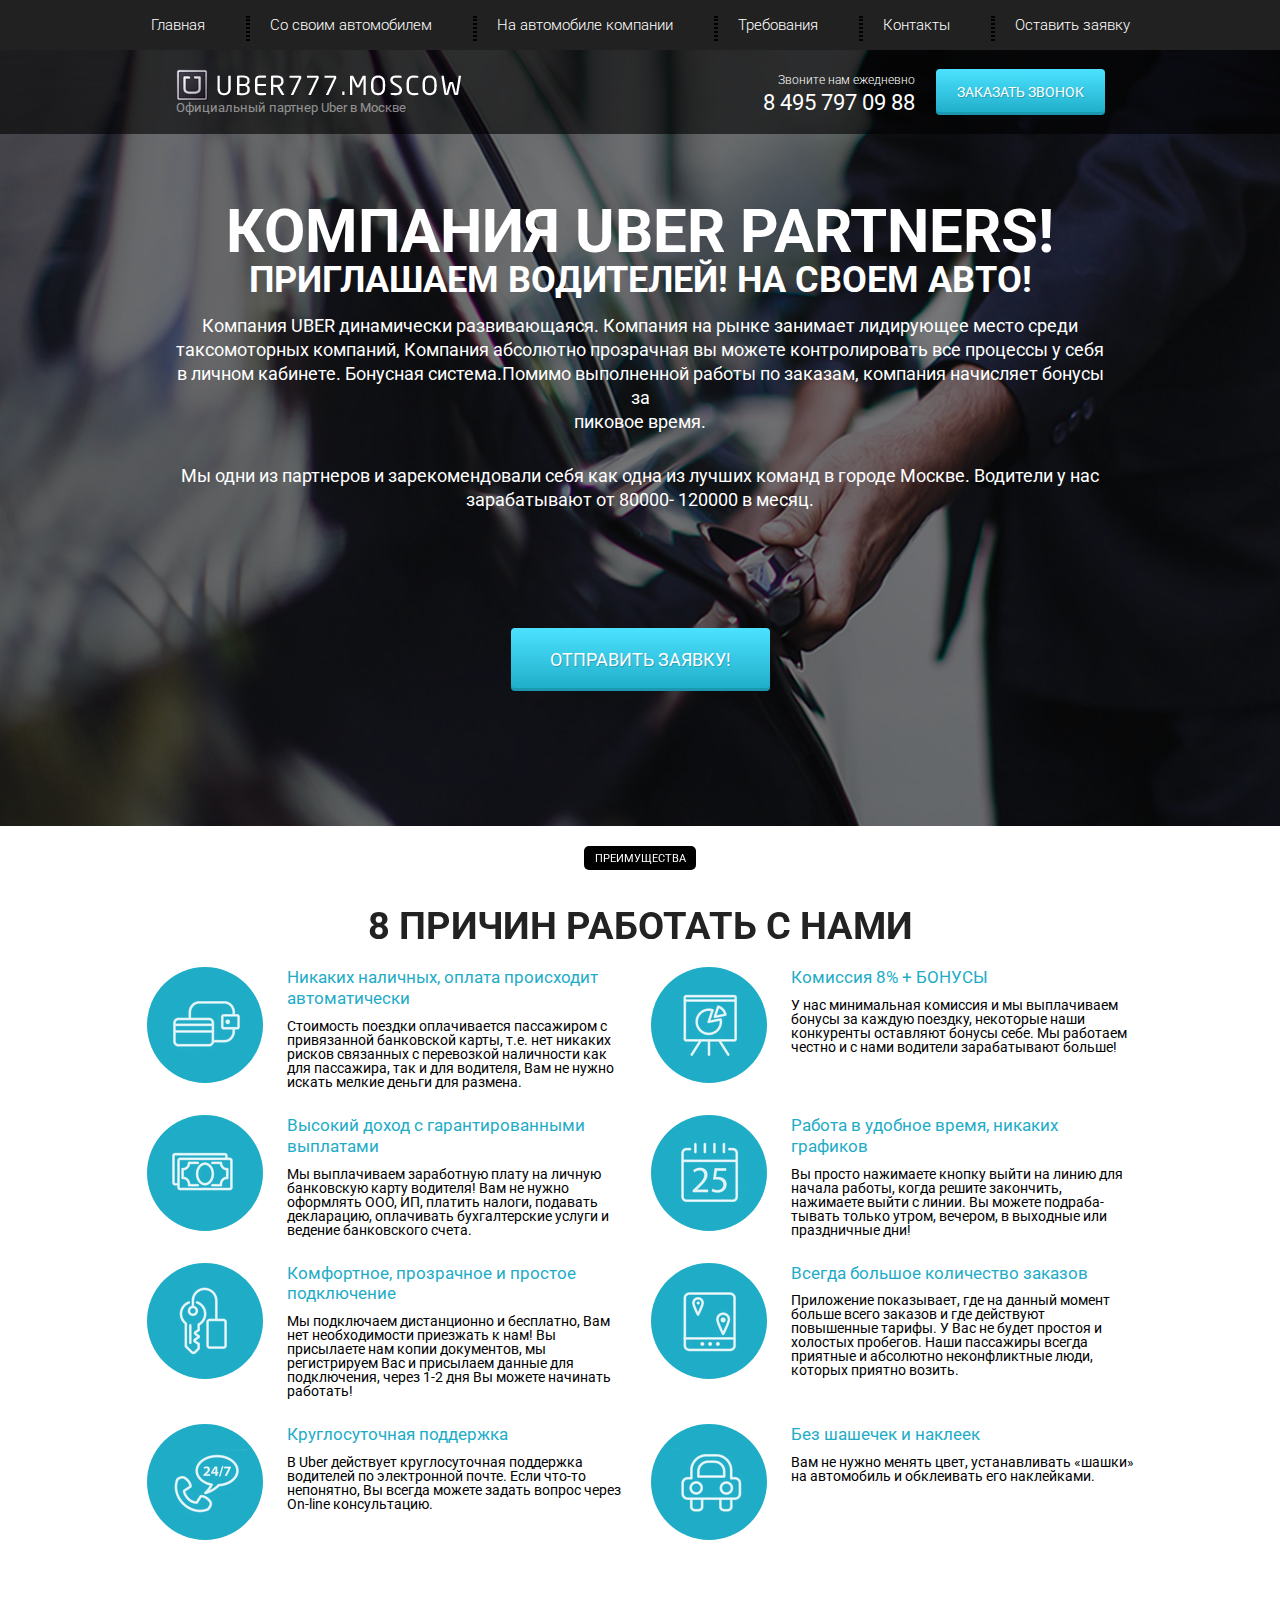
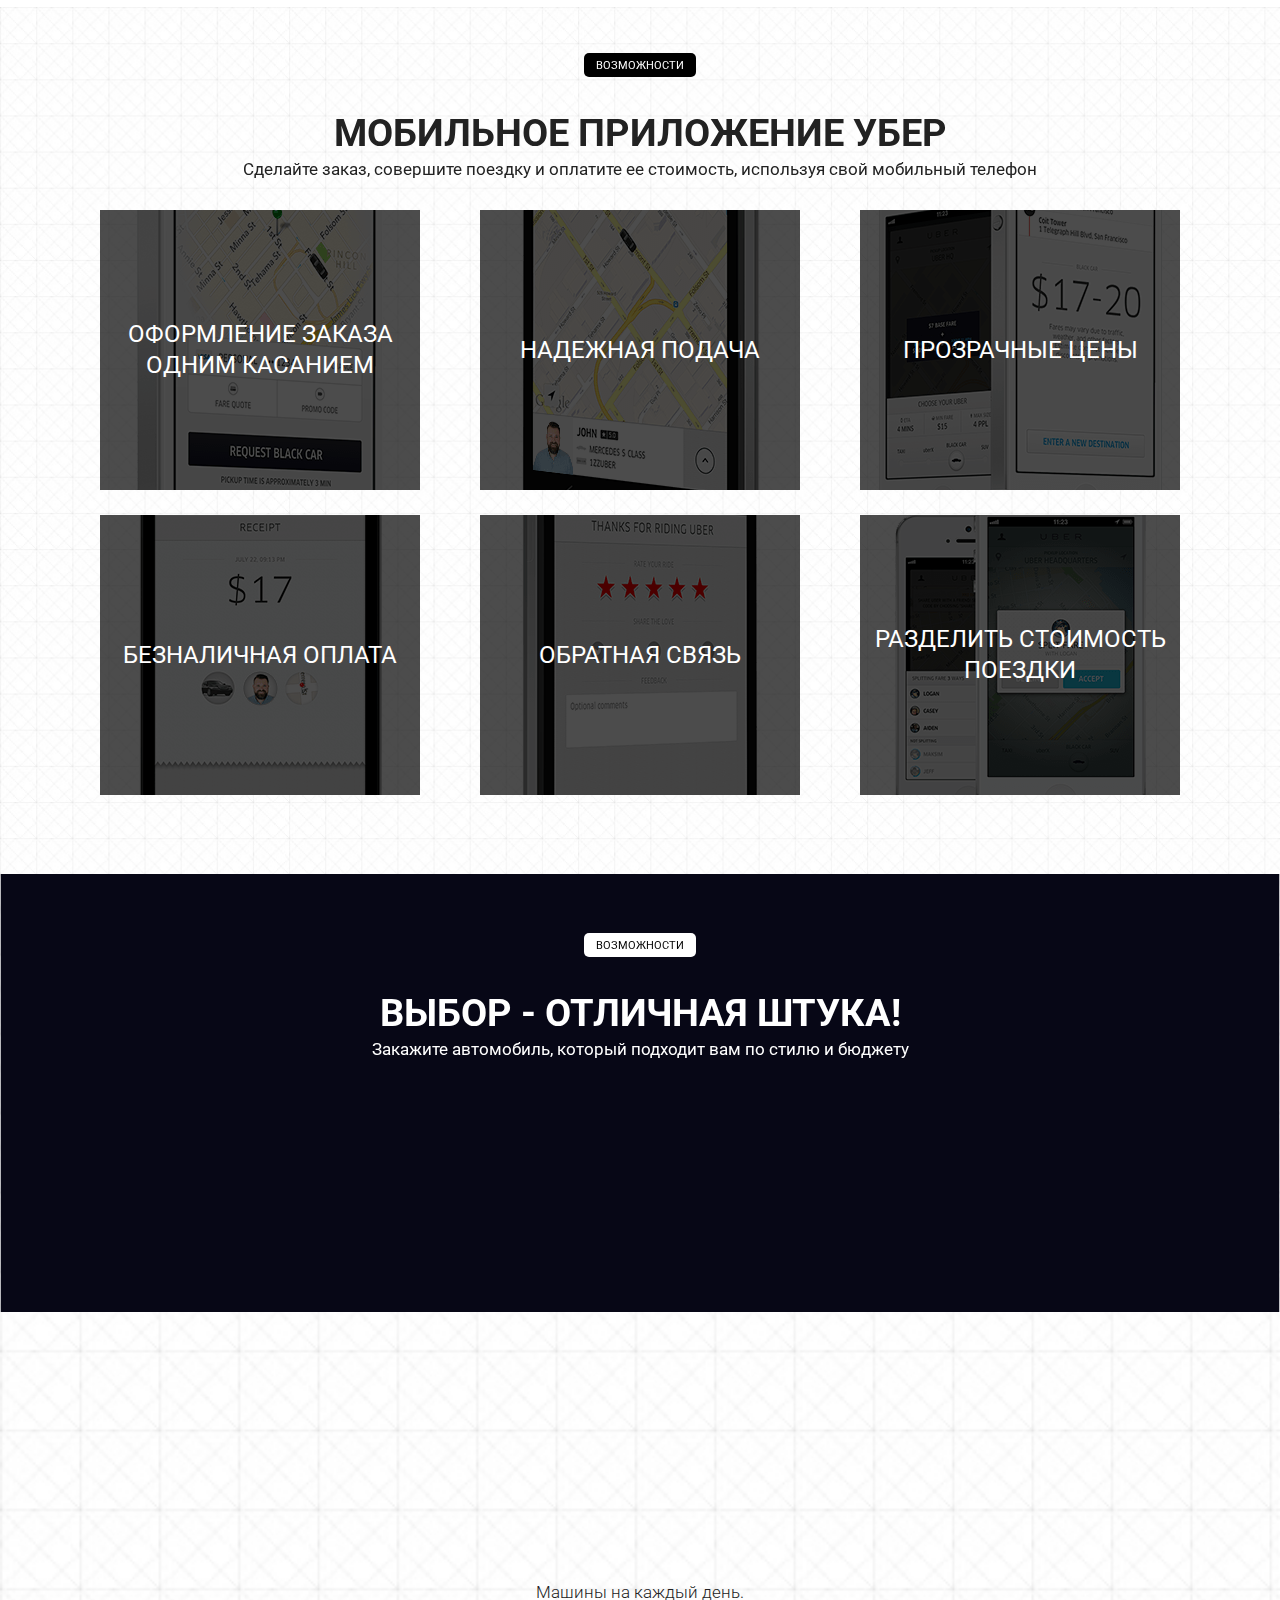
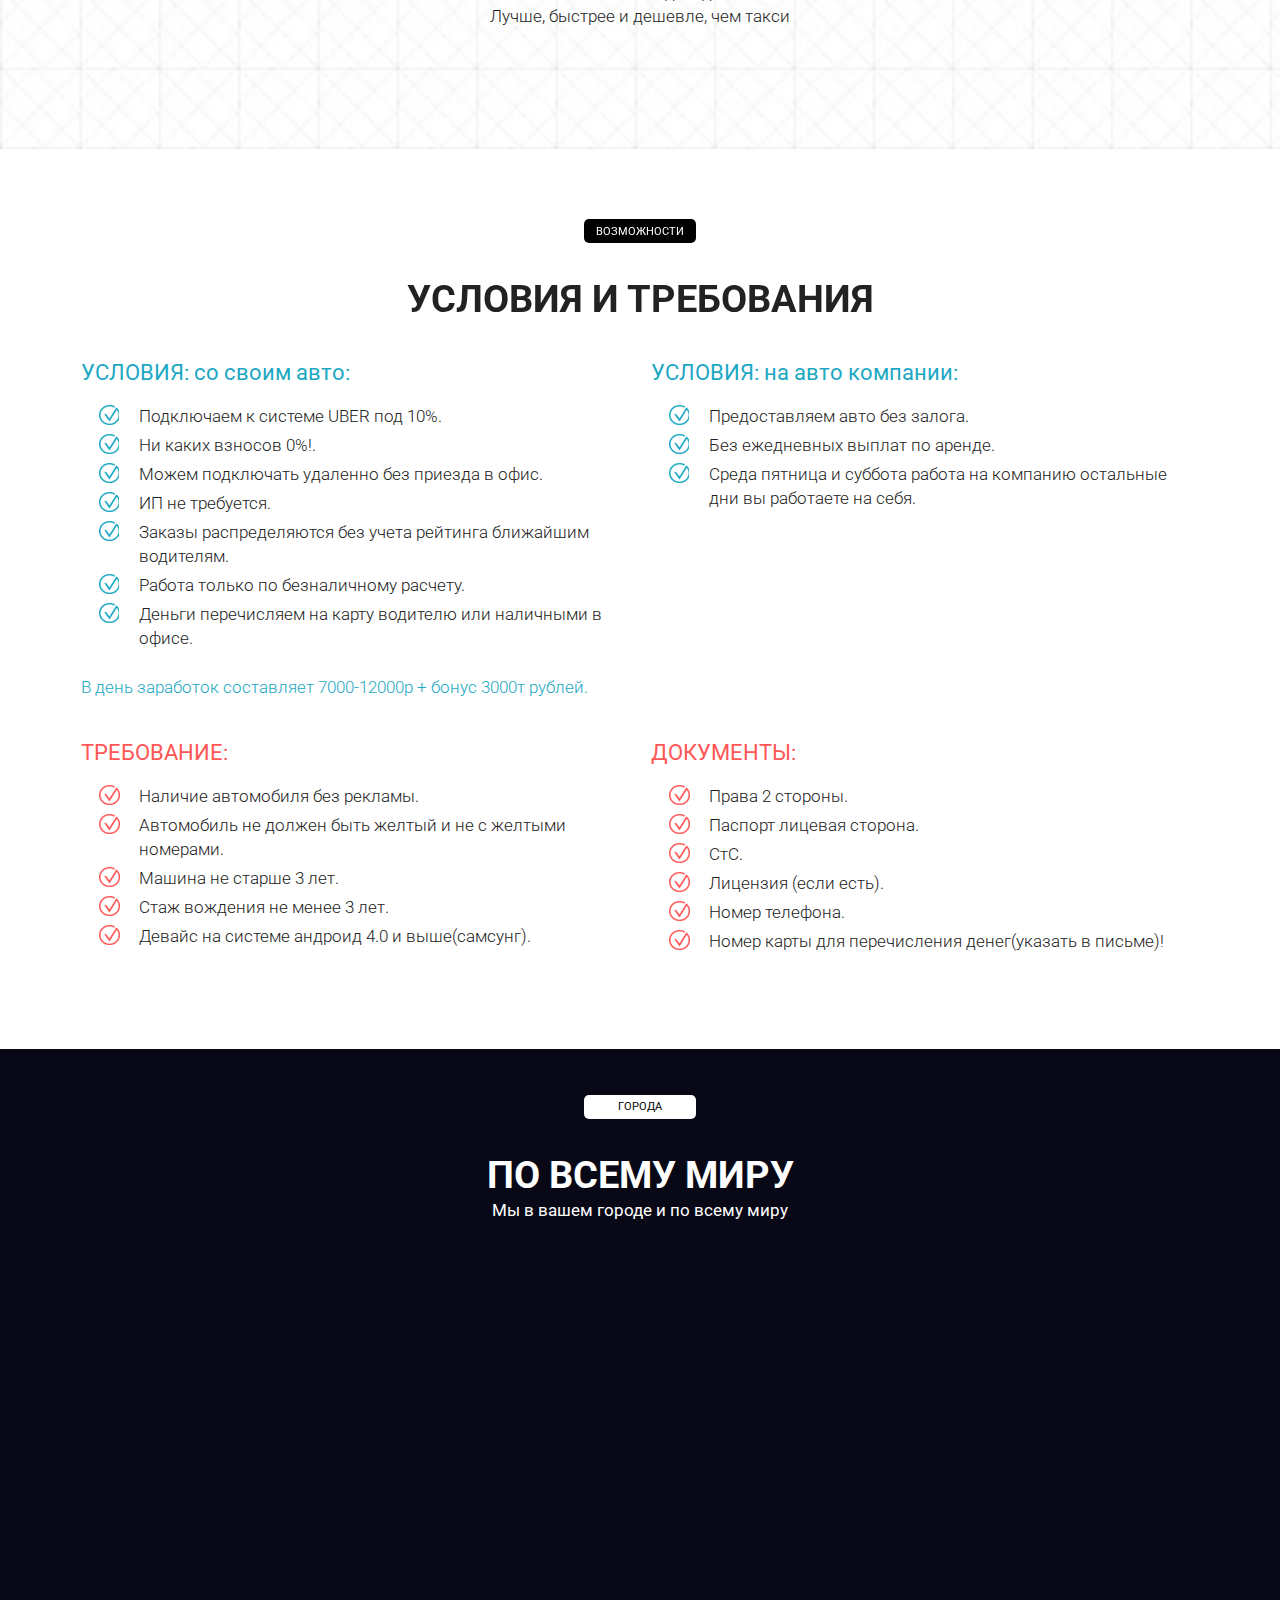
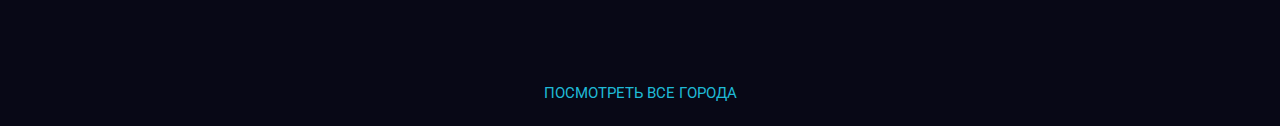
==== commit 180e4f11: "Different changes" ====
--- a/index.html
+++ b/index.html
@@ -433,7 +433,11 @@
 					</div>
 				</section>
 			</div>
-		</main>git
+<footer class="footer">
+	<div class="footer__container container-fluid">
+
+	</div>
+</footer>		</main>
 	</div>
 	<script src="js/script.js"></script>
 </body>
--- a/css/main.css
+++ b/css/main.css
@@ -153,6 +153,7 @@
    background: #000;
    height: 24px;
    width: 112px;
+   border-radius: 5px;
 }
 .header-block__label_white {
    background: #fff;
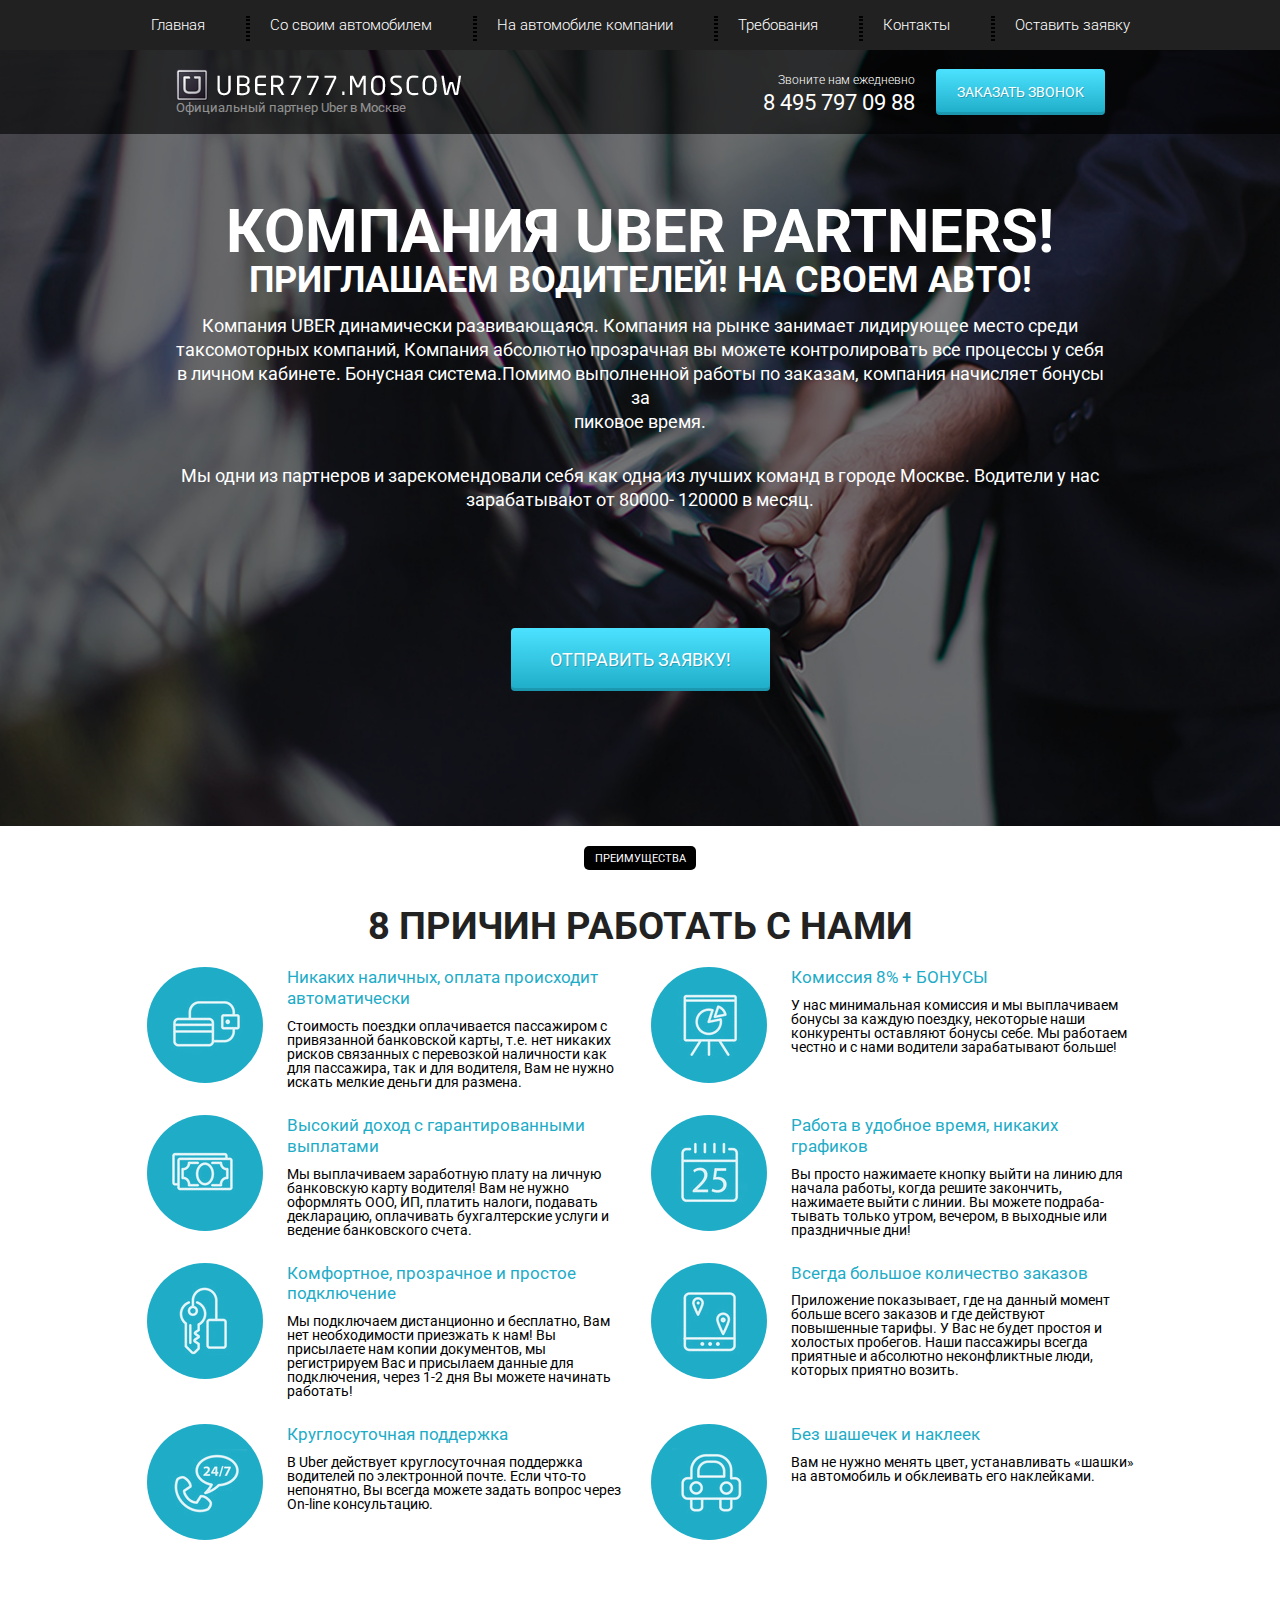
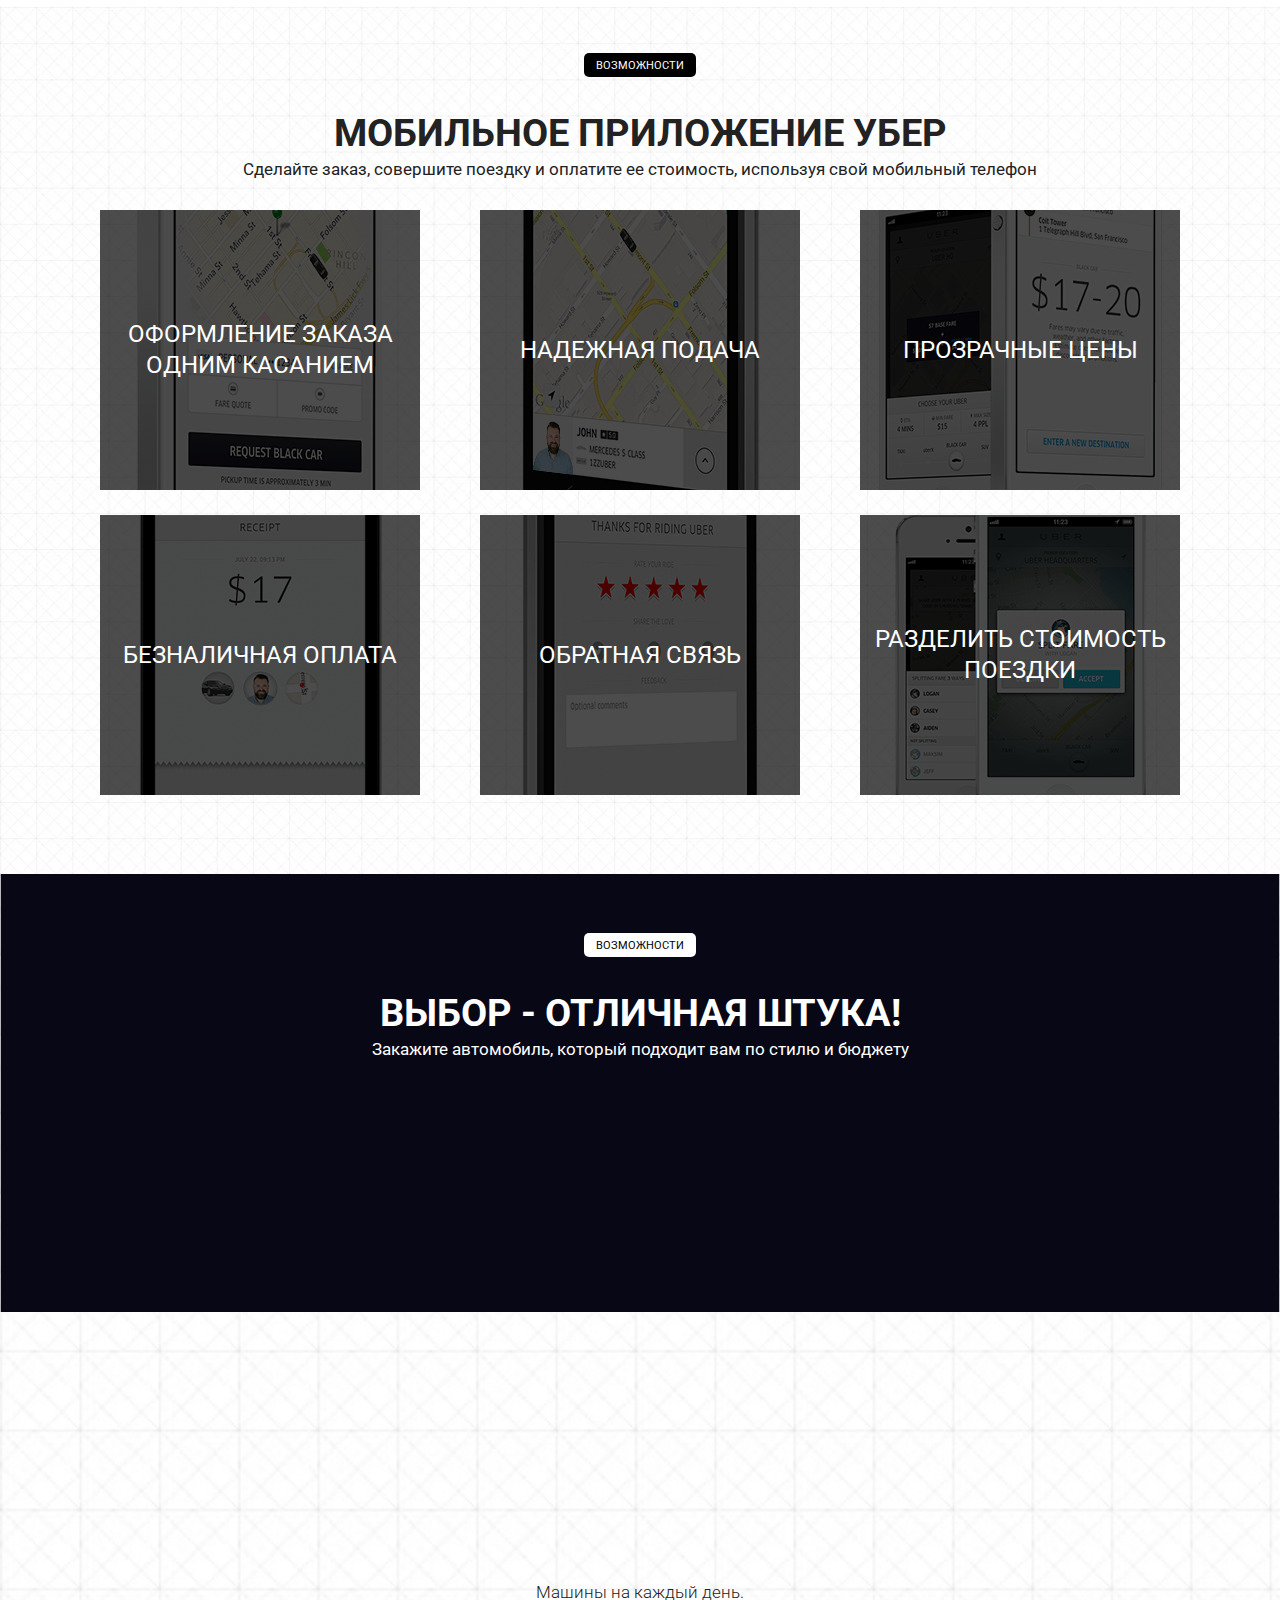
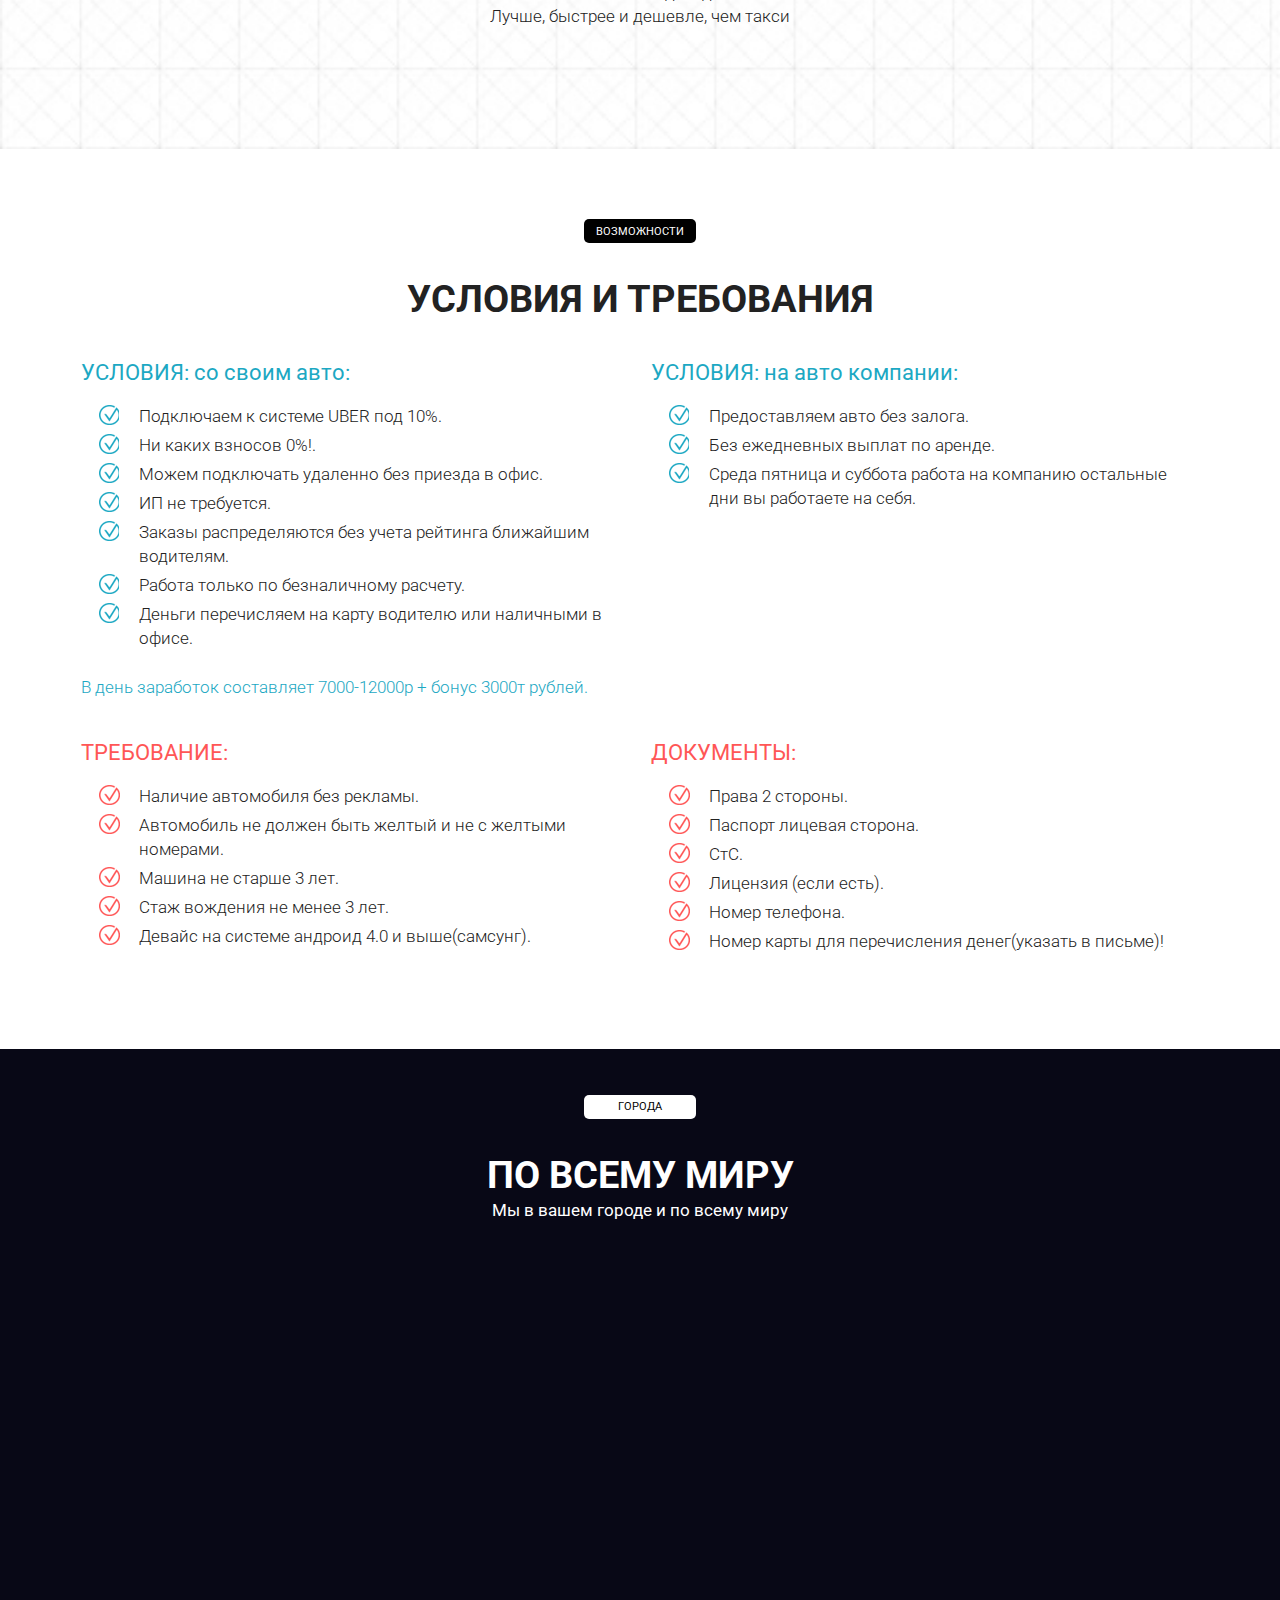
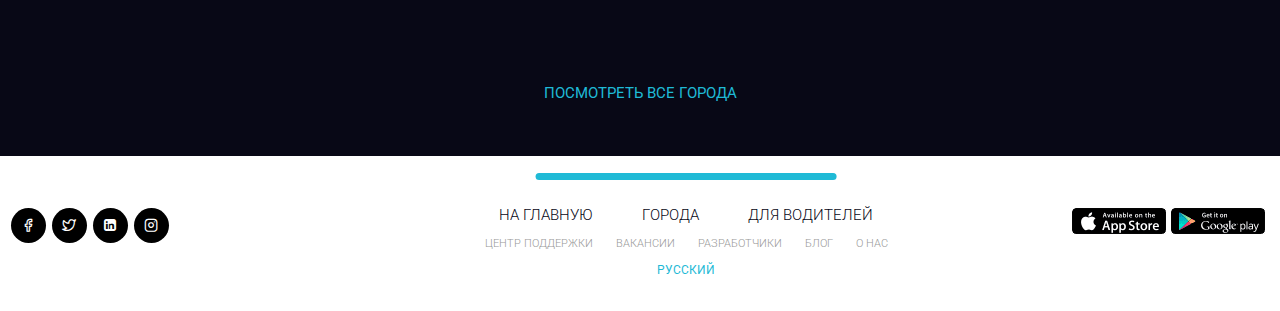
==== commit 40b03a95: "ggg" ====
--- a/index.html
+++ b/index.html
@@ -11,6 +11,7 @@
 	<!-- <link rel="stylesheet" href="css/bootstrap-reboot.min.css"> -->
 	<!-- ============== -->
 	<!-- Style -->
+	<link rel="stylesheet" href="css/font.css">
 	<link rel="stylesheet" href="css/main.css">
 	<!-- ===== -->
 </head>
@@ -435,9 +436,99 @@
 			</div>
 <footer class="footer">
 	<div class="footer__container container-fluid">
+		<div class="footer__row">
+			<div class="footer__social">
+				<a href="#" class="footer__link"><span class="icon-facebook1"></span>
+				</a>
+				<a href="#" class="footer__link"><span class="icon-twitter"></span></a>
+				<a href="#" class="footer__link"><span class="icon-linkedin-square"></span></a>
+				<a href="#" class="footer__link"><span class="icon-instagram"></span></a>
+			</div>
+			<div class="footer__nav nav-footer">
+				<div class="nav-footer__main">
+					<a href="#"">На главную</a>
+					<a href=" #"">Города</a>
+					<a href="#"">Для водителей</a>
+				</div>
+				<div class=" nav-footer__submain">
+						<a href="#">Центр поддержки</a>
+						<a href="#">Вакансии</a>
+						<a href="#">Разработчики</a>
+						<a href="#">Блог</a>
+						<a href="#">О нас</a>
+				</div>
+				<a href="#" class="nav-footer__lang">
+					Русский
+				</a>
+			</div>
+			<div class="footer__appstore">
+				<a href="#" class="footer__store">
+					<img src="img/Footer/icons/apple.png" alt="">
+				</a>
+				<a href="#" class="footer__store">
+					<img src="img/Footer/icons/playmarket.png" alt="">
+				</a>
+				<a href="#" class="footer__store">
+					<img src="img/Footer/icons/Windows.png" alt="">
+				</a>
+			</div>
+		</div>
+	</div>
+	</div>
+</footer>
 
+<!-- <footer>
+	<div class="footer_divider"></div>
+	<div class="footer_wrapper">
+		
+		<div>
+			<div class="footer_social">
+				<a href="#" class="footer_social_item">
+					<i class="fab fa-facebook-f"></i>
+				</a>
+				<a href="#" class="footer_social_item">
+					<i class="fab fa-twitter"></i>
+				</a>
+				<a href="#" class="footer_social_item">
+					<i class="fab fa-linkedin"></i>
+				</a>
+				<a href="#" class="footer_social_item">
+					<i class="fab fa-instagram"></i>
+				</a>
+			</div>
+		</div>
+		<div>
+			<div class="footer_links">
+				<div class="footer_links_main">
+					<a href="#">на главную</a>
+					<a href="#">города</a>
+					<a href="#">для водителей</a>
+				</div>
+				<div class="footer_links_sub">
+					<a href="#">центр поддержки</a>
+					<a href="#">вакансии</a>
+					<a href="#">разработчики</a>
+					<a href="#">блог</a>
+					<a href="#">о нас</a>
+				</div>
+				<a href="#" class="footer_links_lang">Русский</a>
+			</div>
+		</div>
+		<div>
+			<div class="footer_mobile">
+				<a href="#">
+					<img src="img/app_store.png" alt="App Store">
+				</a>
+				<a href="#">
+					<img src="img/google_play.png" alt="Google play">
+				</a>
+				<a href="#">
+					<img src="img/windows_store.png" alt="Windows store">
+				</a>
+			</div>
+		</div>
 	</div>
-</footer>		</main>
+</footer> -->		</main>
 	</div>
 	<script src="js/script.js"></script>
 </body>
--- a/css/font.css
+++ b/css/font.css
@@ -0,0 +1,43 @@
+@font-face {
+	font-family: 'icomoon';
+	src: url('../fonts/icomoon.eot?q3zuyq');
+	src: url('../fonts/icomoon.eot?q3zuyq#iefix') format('embedded-opentype'),
+		url('../fonts/icomoon.ttf?q3zuyq') format('truetype'),
+		url('../fonts/icomoon.woff?q3zuyq') format('woff'),
+		url('../fonts/icomoon.svg?q3zuyq#icomoon') format('svg');
+	font-weight: normal;
+	font-style: normal;
+	font-display: block;
+}
+
+[class^="icon-"],
+[class*=" icon-"] {
+	/* use !important to prevent issues with browser extensions that change ../fonts */
+	font-family: 'icomoon' !important;
+	speak: never;
+	font-style: normal;
+	font-weight: normal;
+	font-variant: normal;
+	text-transform: none;
+	line-height: 1;
+
+	/* Better Font Rendering =========== */
+	-webkit-font-smoothing: antialiased;
+	-moz-osx-font-smoothing: grayscale;
+}
+
+.icon-linkedin-square:before {
+	content: "\e900";
+}
+
+.icon-instagram:before {
+	content: "\e902";
+}
+
+.icon-twitter:before {
+	content: "\e901";
+}
+
+.icon-facebook1:before {
+	content: "\e904";
+}--- a/css/main.css
+++ b/css/main.css
@@ -196,7 +196,7 @@
    width: 100%;
    height: 50px;
    background-color: #212121;
-   z-index: 2;
+   z-index: 5;
 }
 
 .menu__list {
@@ -275,6 +275,120 @@
 .header-bottom__btn {
    padding: 16px 0;
    font-size: 14px;
+}
+
+.footer {
+   padding: 52px 0 35px;
+}
+.footer__row {
+   display: -webkit-box;
+   display: -ms-flexbox;
+   display: flex;
+   -webkit-box-align: start;
+       -ms-flex-align: start;
+           align-items: start;
+   -webkit-box-pack: justify;
+       -ms-flex-pack: justify;
+           justify-content: space-between;
+}
+.footer__social {
+   display: -webkit-box;
+   display: -ms-flexbox;
+   display: flex;
+}
+.footer__link {
+   display: -webkit-box;
+   display: -ms-flexbox;
+   display: flex;
+   -webkit-box-pack: center;
+       -ms-flex-pack: center;
+           justify-content: center;
+   -webkit-box-align: center;
+       -ms-flex-align: center;
+           align-items: center;
+   background: #000;
+   color: #fff;
+   border-radius: 100%;
+   width: 35px;
+   height: 35px;
+}
+.footer__link:not(:last-child) {
+   margin: 0px 6px 0px 0px;
+}
+.footer__nav {
+   -webkit-transform: translate(16%, 0);
+           transform: translate(16%, 0);
+}
+.footer__appstore {
+   display: -webkit-box;
+   display: -ms-flexbox;
+   display: flex;
+}
+.footer__store:not(:last-child) {
+   margin: 0px 5px 0px 0px;
+}
+.footer__store img {
+   min-width: 100%;
+}
+
+.nav-footer {
+   display: -webkit-box;
+   display: -ms-flexbox;
+   display: flex;
+   -webkit-box-orient: vertical;
+   -webkit-box-direction: normal;
+       -ms-flex-direction: column;
+           flex-direction: column;
+   text-align: center;
+   position: relative;
+}
+.nav-footer::after {
+   content: "";
+   position: absolute;
+   background: #1FBAD6;
+   height: 7px;
+   width: 301px;
+   top: -35px;
+   left: 50%;
+   -webkit-transform: translate(-50%, 0);
+           transform: translate(-50%, 0);
+   border-radius: 10px;
+}
+.nav-footer__main {
+   font-weight: 300;
+   font-size: 15px;
+   text-transform: uppercase;
+   color: #070716;
+   line-height: 100%;
+   margin: 0px 0px 15px 0px;
+}
+.nav-footer__main a {
+   color: inherit;
+   padding: 0 10px;
+}
+.nav-footer__main a:not(:last-child) {
+   margin: 0px 25px 0px 0px;
+}
+.nav-footer__submain {
+   font-weight: 300;
+   font-size: 11px;
+   text-transform: uppercase;
+   color: #999999;
+   line-height: 100%;
+   margin: 0px 0px 15px 0px;
+}
+.nav-footer__submain a {
+   color: inherit;
+   padding: 0 5px;
+}
+.nav-footer__submain a:not(:last-child) {
+   margin: 0px 10px 0px 0px;
+}
+.nav-footer__lang {
+   font-weight: 400;
+   font-size: 12px;
+   text-transform: uppercase;
+   color: #1FBAD6;
 }
 
 .ibg {
@@ -603,7 +717,7 @@
    left: 0;
    width: 20px;
    height: 20px;
-   background: url("/img/Conditions/icons/Yes.png") 0 0/cover no-repeat;
+   background: url("../img/Conditions/icons/Yes.png") 0 0/cover no-repeat;
 }
 .item-conditions__item:not(:last-child) {
    margin: 0px 0px 5px 0px;
@@ -615,10 +729,10 @@
    left: 0;
    width: 21px;
    height: 20px;
-   background: url("/img/Conditions/icons/No.png") 0 0/cover no-repeat;
+   background: url("../img/Conditions/icons/No.png") 0 0/cover no-repeat;
 }
 .aroundtheworld {
-   padding: 46px 0px 16px 0px;
+   padding: 46px 0px 46px 0px;
    background: #080816;
    -webkit-transition: all 1.5s ease 0s;
    transition: all 1.5s ease 0s;
@@ -647,12 +761,12 @@
            transform: scale(1.05);
    -webkit-box-shadow: 0px 0px 10px 1px #fff;
            box-shadow: 0px 0px 10px 1px #fff;
-   -webkit-transition: all 1.5s ease 2s;
-   transition: all 1.5s ease 2s;
+   -webkit-transition: all 1.5s ease 1.5s;
+   transition: all 1.5s ease 1.5s;
 }
 .aroundtheworld:hover .aroundtheworld__link::after {
-   -webkit-transition: all 1.5s ease 2s;
-   transition: all 1.5s ease 2s;
+   -webkit-transition: all 1.5s ease 1.5s;
+   transition: all 1.5s ease 1.5s;
    opacity: 1;
 }
 .aroundtheworld__header {
@@ -661,6 +775,7 @@
 .aroundtheworld__link {
    padding: 5px;
    position: relative;
+   border-radius: 4px;
    z-index: 2;
    display: -webkit-box;
    display: -ms-flexbox;
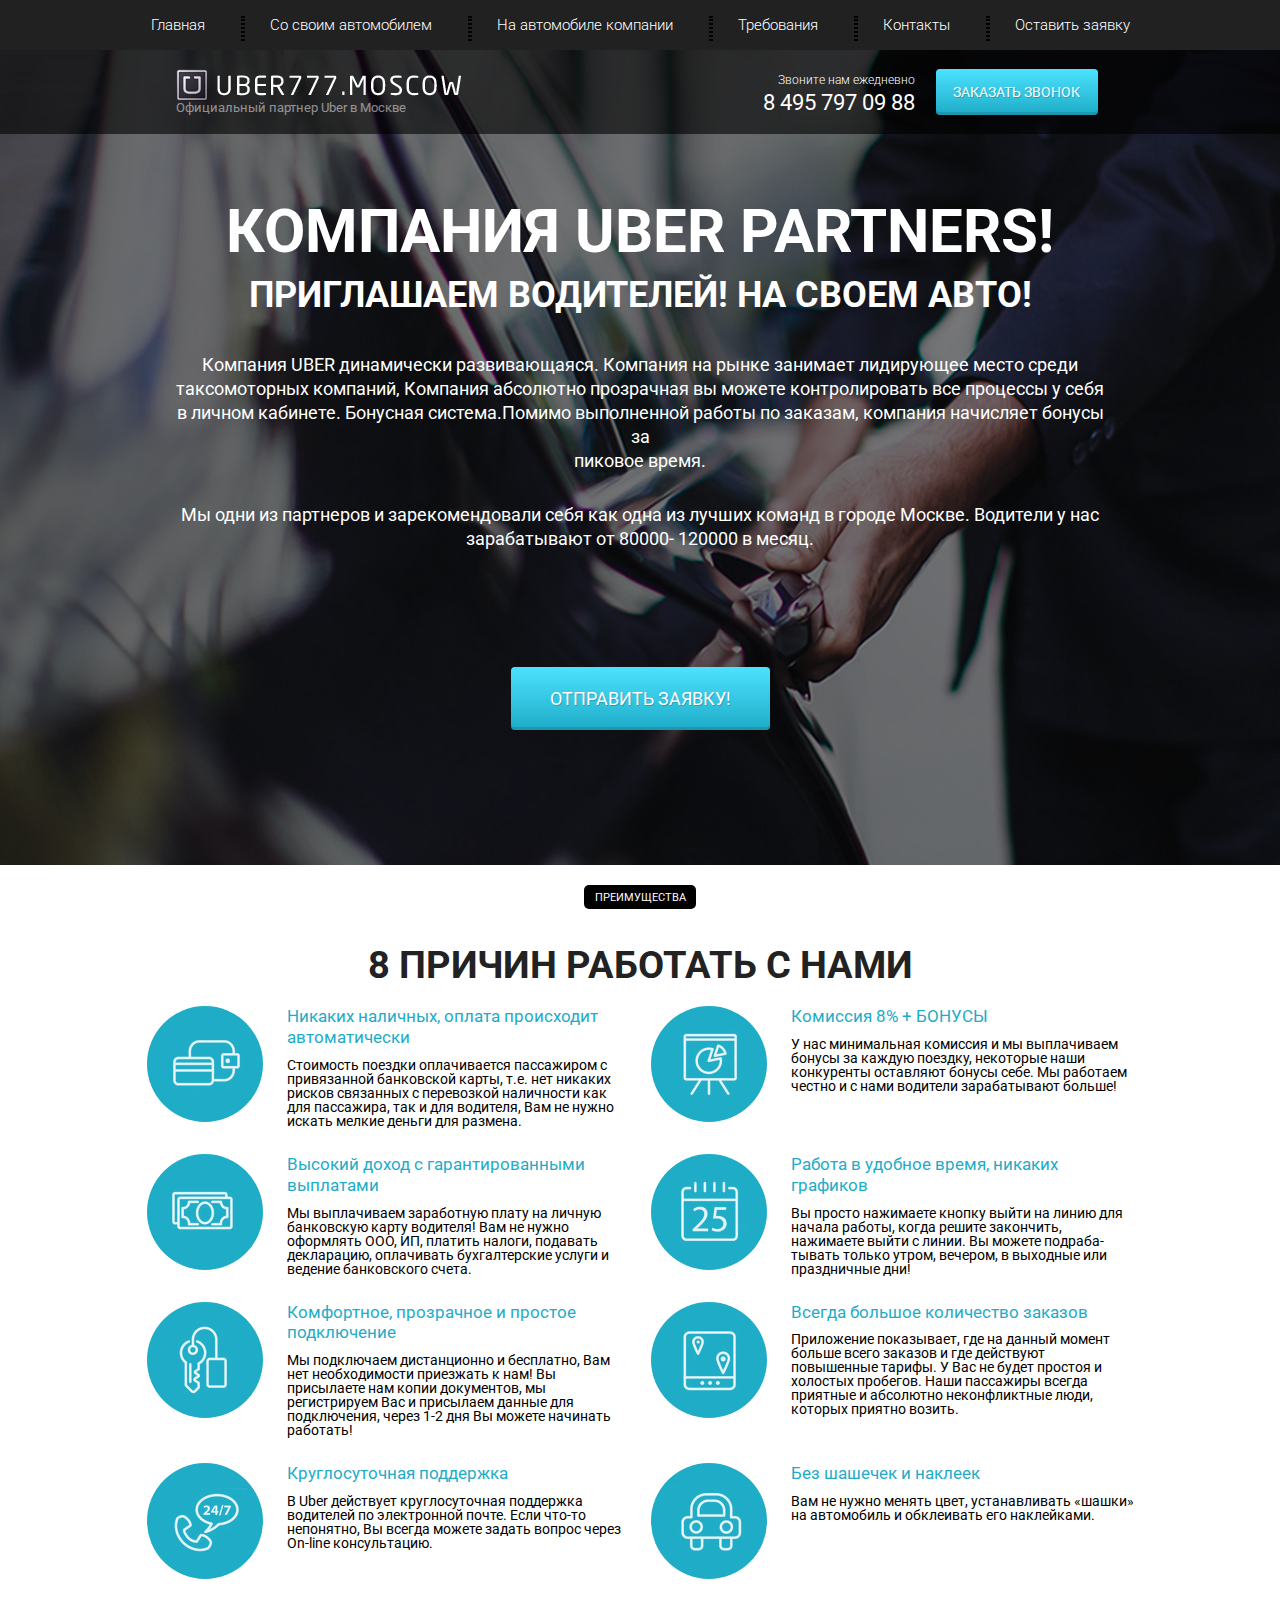
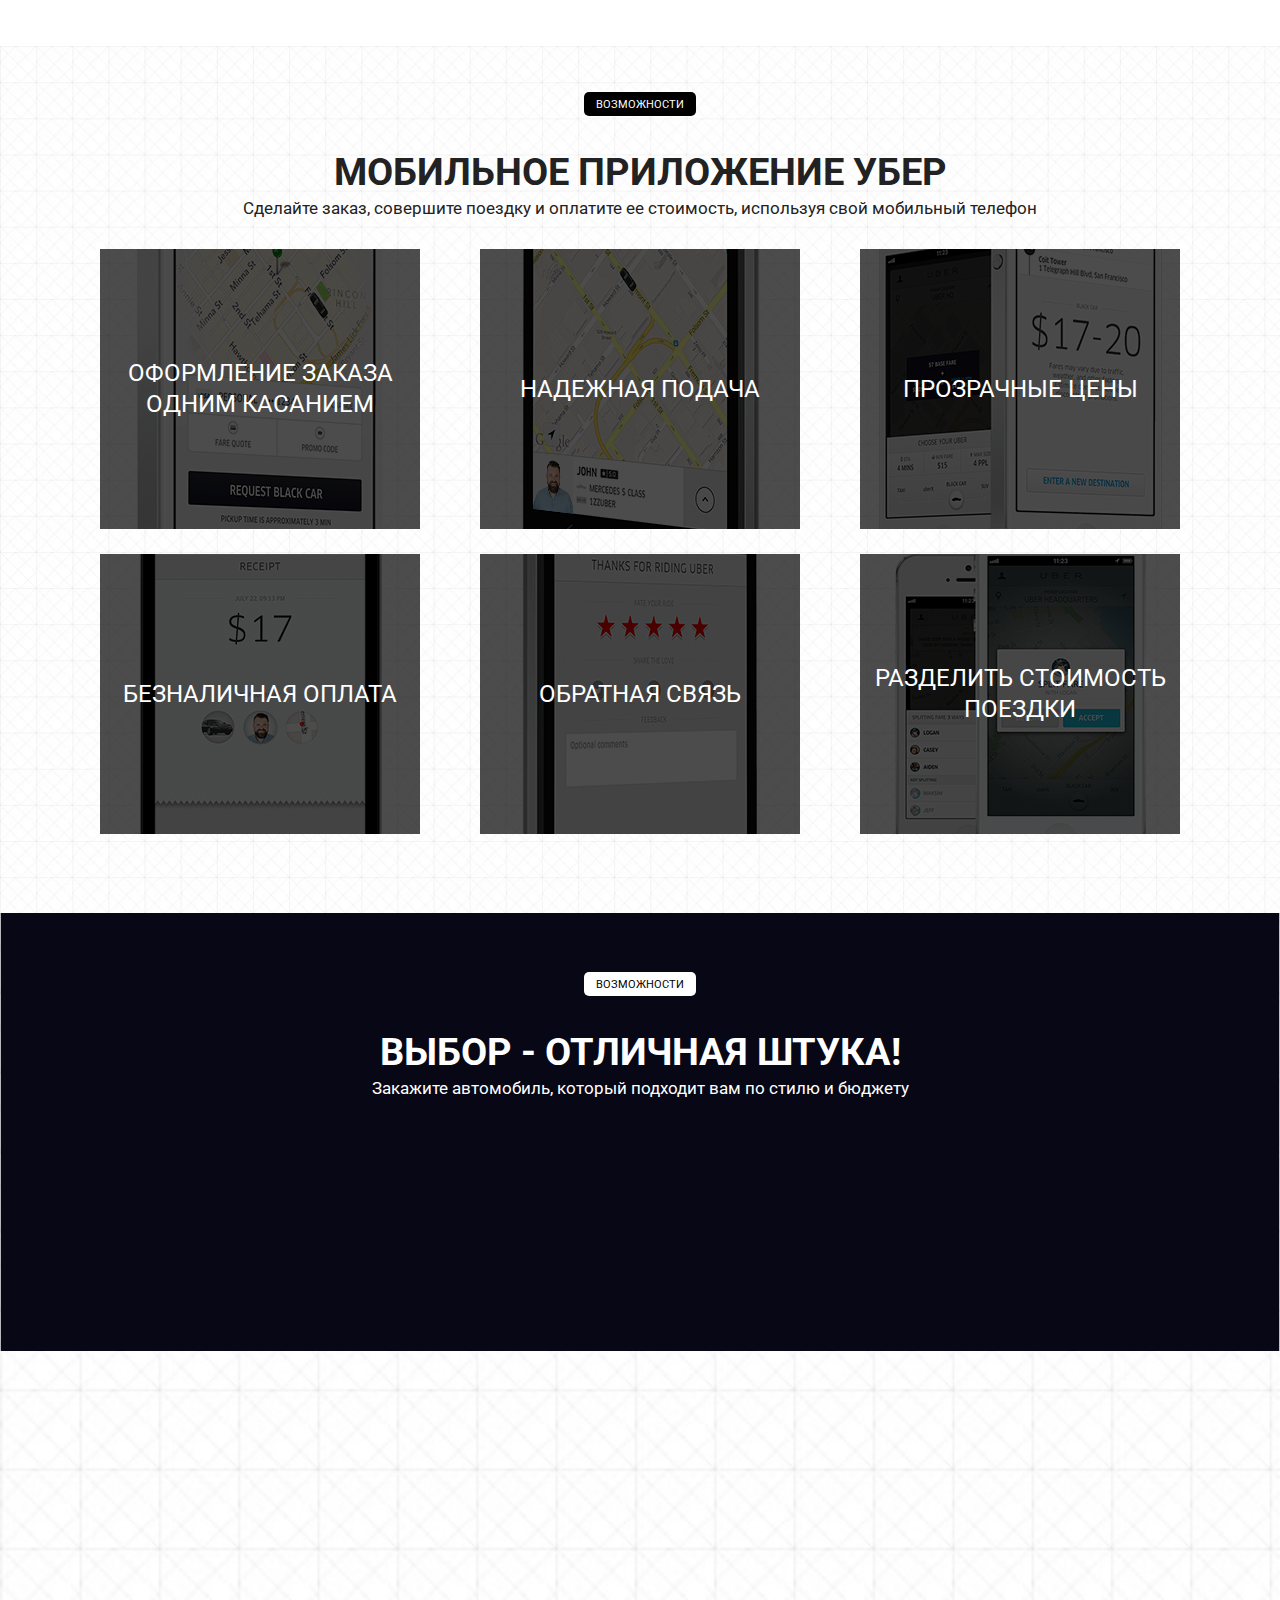
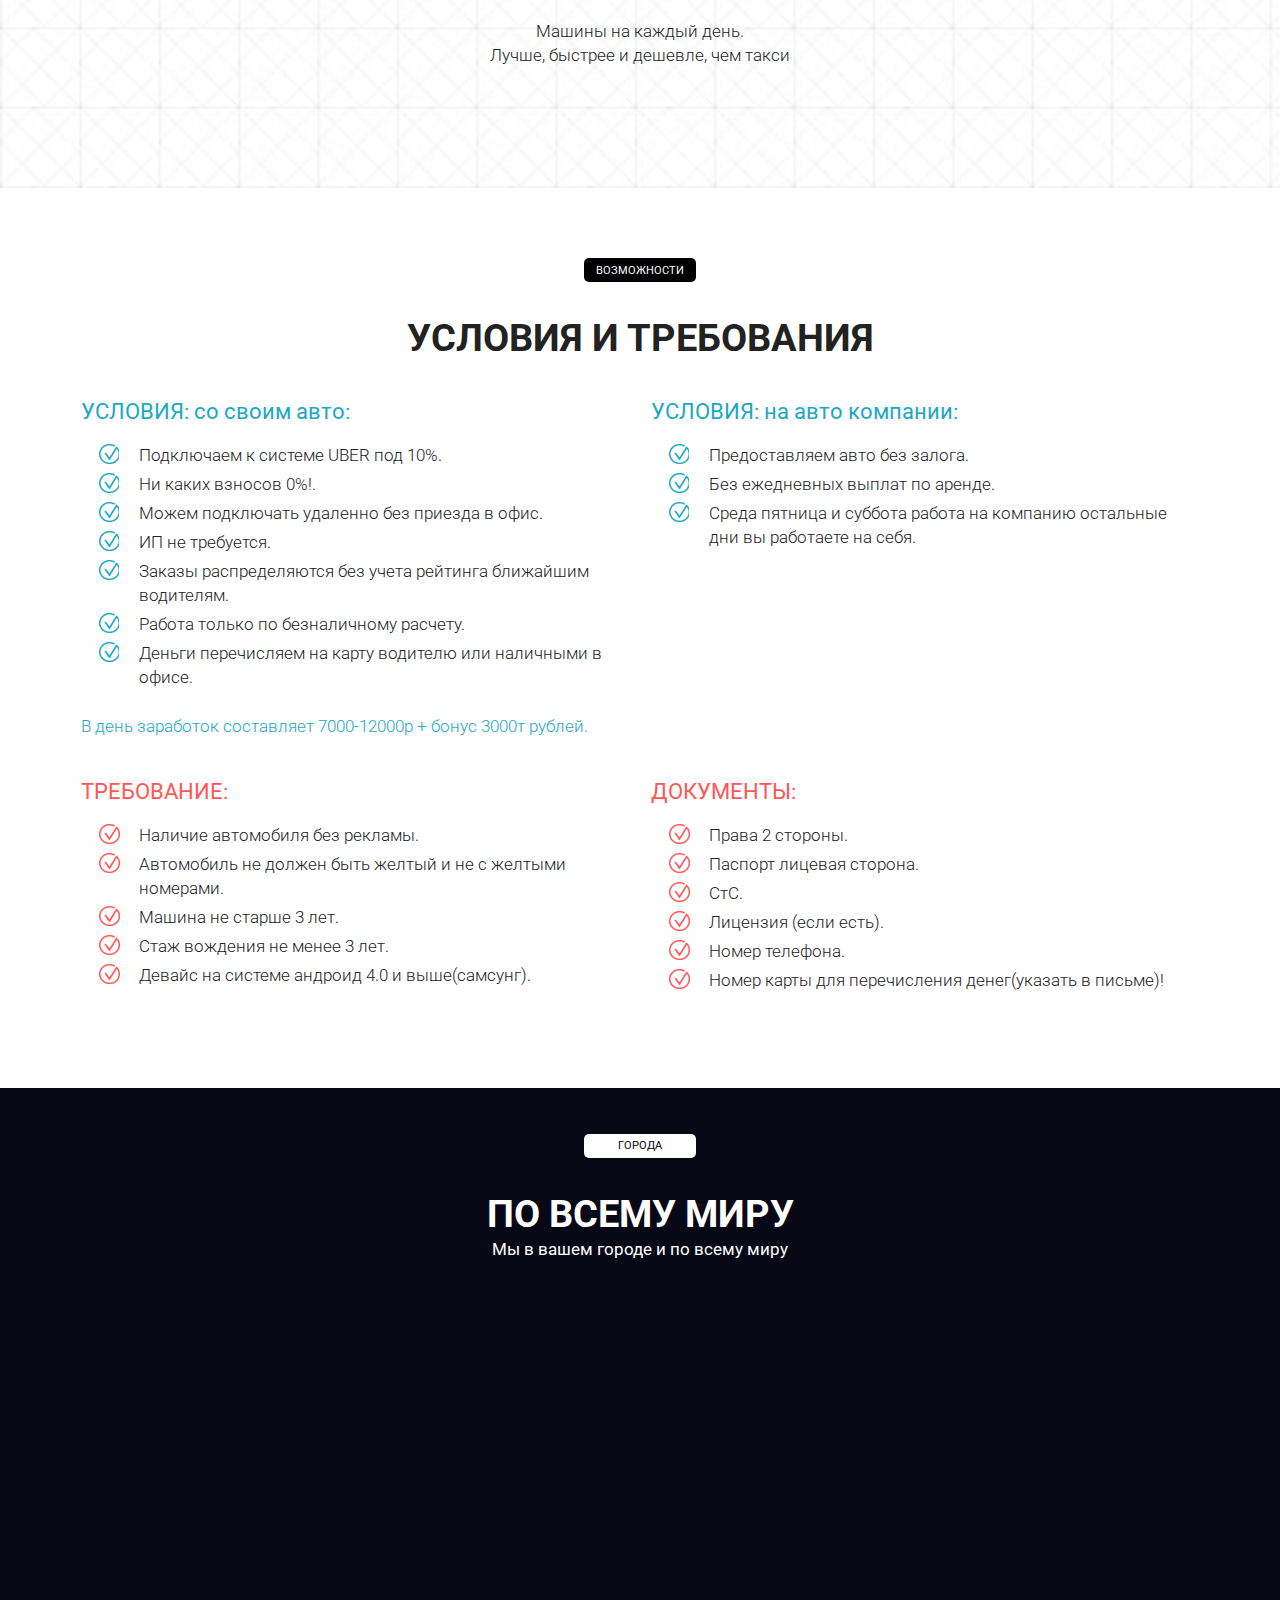
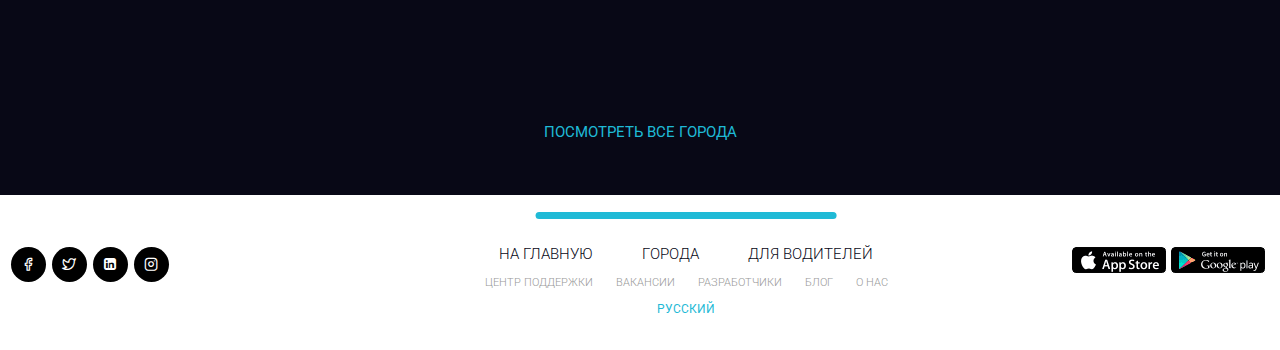
==== commit ba7d7269: "Adaptive main-screen" ====
--- a/index.html
+++ b/index.html
@@ -2,17 +2,17 @@
 <html lang="en">
 
 <head>
-	<meta charset="UTF-8">
-	<meta name="viewport" content="width=device-width, initial-scale=1.0">
-	<meta http-equiv="X-UA-Compatible" content="ie=edge">
+	<meta charset="UTF-8" />
+	<meta name="viewport" content="width=device-width, initial-scale=1.0" />
+	<meta http-equiv="X-UA-Compatible" content="ie=edge" />
 	<title>Uber</title>
 	<!-- Bootstrap grid -->
-	<link rel="stylesheet" href="css/bootstrap-grid.min.css">
+	<link rel="stylesheet" href="css/bootstrap-grid.min.css" />
 	<!-- <link rel="stylesheet" href="css/bootstrap-reboot.min.css"> -->
 	<!-- ============== -->
 	<!-- Style -->
-	<link rel="stylesheet" href="css/font.css">
-	<link rel="stylesheet" href="css/main.css">
+	<link rel="stylesheet" href="css/font.css" />
+	<link rel="stylesheet" href="css/main.css" />
 	<!-- ===== -->
 </head>
 
@@ -24,28 +24,45 @@
 		<div class="container">
 			<ul class="menu__list">
 				<li class="menu__item"><a href="#" class="menu__link">Главная</a></li>
-				<li class="menu__item"><a href="#" class="menu__link">Со своим автомобилем</a></li>
-				<li class="menu__item"><a href="#" class="menu__link">На автомобиле компании</a></li>
-				<li class="menu__item"><a href="#" class="menu__link">Требования</a></li>
+				<li class="menu__item">
+					<a href="#" class="menu__link">Со своим автомобилем</a>
+				</li>
+				<li class="menu__item">
+					<a href="#" class="menu__link">На автомобиле компании</a>
+				</li>
+				<li class="menu__item">
+					<a href="#" class="menu__link">Требования</a>
+				</li>
 				<li class="menu__item"><a href="#" class="menu__link">Контакты</a></li>
-				<li class="menu__item"><a href="#" class="menu__link">Оставить заявку</a></li>
+				<li class="menu__item">
+					<a href="#" class="menu__link">Оставить заявку</a>
+				</li>
 			</ul>
+		</div>
+		<div class="header__burger">
+			<span></span>
+			<span></span>
+			<span></span>
 		</div>
 	</nav>
 	<div class="header-bottom">
 		<div class="container">
 			<div class="row">
-				<div class="col-md-4 offset-md-1">
-					<a href="#" class="header-bottom__logo"><img src="img/Header/icons/logo.png" alt="logo"></a>
-					<div class="header-bottom__official">Официальный партнер Uber в Москве</div>
+				<div class="col-6 col-md-4 offset-md-1">
+					<a href="#" class="header-bottom__logo"><img src="img/Header/icons/logo.png" alt="logo" /></a>
+					<div class="header-bottom__official">
+						Официальный партнер Uber в Москве
+					</div>
 				</div>
 
-				<div class="col-md-2 offset-md-2">
+				<div class="xs-hidden col-md-3 offset-md-1 col-xl-2 offset-xl-2">
 					<div class="header-bottom__call">Звоните нам ежедневно</div>
-					<a href="tel:84957970988" class="header-bottom__phone">8 495 797 09 88</a>
+					<a href="tel:84957970988" class="header-bottom__phone">8 495 797
+						09 88</a>
 				</div>
 
-				<div class="col-md-2">
+				<div class="col-6 col-md-3">
+					<a href="tel:84957970988" class="xs-visible header-bottom__phone">8 495 797 09 88</a>
 					<a href="#" class="header-bottom__btn btn"><span>заказать звонок</span></a>
 				</div>
 			</div>
@@ -55,28 +72,24 @@
 				<section class="mainscreen">
 					<div class="mainscreen__container container">
 						<div class="row">
-							<div class="col-md-10 offset-md-1">
+							<div class="col-md-12 offset-md-0 col-lg-10 offset-lg-1">
 								<h1 class="mainscreen__title">КОМПАНИЯ UBER PARTNERS!</h1>
-								<h2 class="mainscreen__subtitle">ПРИГЛАШАЕМ ВОДИТЕЛЕЙ! НА СВОЕМ АВТО!</h2>
-								<div class='mainscreen__text'>
+								<h2 class="mainscreen__subtitle">
+									ПРИГЛАШАЕМ ВОДИТЕЛЕЙ! НА СВОЕМ АВТО!
+								</h2>
+								<div class="mainscreen__text">
 									<p>
-										Компания UBER динамически развивающаяся. Компания на рынке занимает лидирующее
-										место
-										среди
-										таксомоторных компаний, Компания абсолютно прозрачная вы можете контролировать
-										все
-										процессы
-										у
-										себя в личном кабинете. Бонуcная система.Помимо выполненной работы по заказам,
-										компания
-										начисляет бонусы за<br>
+										Компания UBER динамически развивающаяся. Компания на рынке
+										занимает лидирующее место среди таксомоторных компаний,
+										Компания абсолютно прозрачная вы можете контролировать все
+										процессы у себя в личном кабинете. Бонуcная система.Помимо
+										выполненной работы по заказам, компания начисляет бонусы
+										за<br />
 										пиковое время.
 									</p>
 									<p>
-										Мы одни из партнеров и зарекомендовали себя как одна из лучших команд в городе
-										Москве.
-										Водители
-										у нас<br>
+										Мы одни из партнеров и зарекомендовали себя как одна из
+										лучших команд в городе Москве. Водители у нас<br />
 										зарабатывают от 80000- 120000 в месяц.
 									</p>
 								</div>
@@ -89,24 +102,22 @@
 					<div class="reasons__container container">
 						<div class="reasons__header header-block">
 							<div class="header-block__label">Преимущества</div>
-							<h2 class="header-block__title">
-								8 причин работать с нами
-							</h2>
+							<h2 class="header-block__title">8 причин работать с нами</h2>
 						</div>
 						<div class="reasons__row row">
-							<div class="reasons__column col-md-6 ">
-								<div class="reasons__item item-reasons">
-									<div class="item-reasons__icon">
-										<img src="img/Purpose/icons/1.svg" alt="">
+							<div class="reasons__column col-md-6">
+								<div class="reasons__item item-reasons">
+									<div class="item-reasons__icon">
+										<img src="img/Purpose/icons/1.svg" alt="" />
 									</div>
 									<div class="item-reasons__content">
 										<div class="item-reasons__title">
 											Никаких наличных, оплата происходит автоматически
 										</div>
 										<div class="item-reasons__text">
-											Стоимость поездки
-											оплачивается пассажиром с привязанной банковской карты, т.е. нет никаких
-											рисков связанных с перевозкой наличности как для пассажира, так и для
+											Стоимость поездки оплачивается пассажиром с привязанной
+											банковской карты, т.е. нет никаких рисков связанных с
+											перевозкой наличности как для пассажира, так и для
 											водителя, Вам не нужно искать мелкие деньги для размена.
 										</div>
 									</div>
@@ -115,7 +126,7 @@
 							<div class="reasons__column col-md-6">
 								<div class="reasons__item item-reasons">
 									<div class="item-reasons__icon">
-										<img src="img/Purpose/icons/2.svg" alt="">
+										<img src="img/Purpose/icons/2.svg" alt="" />
 									</div>
 									<div class="item-reasons__content">
 										<div class="item-reasons__title">
@@ -123,111 +134,115 @@
 										</div>
 										<div class="item-reasons__text">
 											У нас минимальная комиссия и мы выплачиваем бонусы за
-											каждую поездку, некоторые наши конкуренты оставляют бонусы себе. Мы работаем
-											честно и с нами водители зарабатывают больше!
-										</div>
-									</div>
-								</div>
-							</div>
-							<div class="reasons__column col-md-6">
-								<div class="reasons__item item-reasons">
-									<div class="item-reasons__icon">
-										<img src="img/Purpose/icons/3.svg" alt="">
+											каждую поездку, некоторые наши конкуренты оставляют
+											бонусы себе. Мы работаем честно и с нами водители
+											зарабатывают больше!
+										</div>
+									</div>
+								</div>
+							</div>
+							<div class="reasons__column col-md-6">
+								<div class="reasons__item item-reasons">
+									<div class="item-reasons__icon">
+										<img src="img/Purpose/icons/3.svg" alt="" />
 									</div>
 									<div class="item-reasons__content">
 										<div class="item-reasons__title">
 											Высокий доход с гарантированными выплатами
 										</div>
 										<div class="item-reasons__text">
-											Мы выплачиваем заработную плату на
-											личную банковскую карту водителя! Вам не нужно оформлять ООО, ИП, платить
-											налоги, подавать декларацию, оплачивать бухгалтерские услуги и ведение
-											банковского счета.
-										</div>
-									</div>
-								</div>
-							</div>
-							<div class="reasons__column col-md-6">
-								<div class="reasons__item item-reasons">
-									<div class="item-reasons__icon">
-										<img src="img/Purpose/icons/4.svg" alt="">
+											Мы выплачиваем заработную плату на личную банковскую
+											карту водителя! Вам не нужно оформлять ООО, ИП, платить
+											налоги, подавать декларацию, оплачивать бухгалтерские
+											услуги и ведение банковского счета.
+										</div>
+									</div>
+								</div>
+							</div>
+							<div class="reasons__column col-md-6">
+								<div class="reasons__item item-reasons">
+									<div class="item-reasons__icon">
+										<img src="img/Purpose/icons/4.svg" alt="" />
 									</div>
 									<div class="item-reasons__content">
 										<div class="item-reasons__title">
 											Работа в удобное время, никаких графиков
 										</div>
 										<div class="item-reasons__text">
-											Вы просто нажимаете кнопку выйти на линию для начала работы, когда решите
-											закончить, нажимаете выйти с линии. Вы можете подраба- тывать только утром,
-											вечером, в выходные или праздничные дни!
-										</div>
-									</div>
-								</div>
-							</div>
-							<div class="reasons__column col-md-6">
-								<div class="reasons__item item-reasons">
-									<div class="item-reasons__icon">
-										<img src="img/Purpose/icons/5.svg" alt="">
+											Вы просто нажимаете кнопку выйти на линию для начала
+											работы, когда решите закончить, нажимаете выйти с линии.
+											Вы можете подраба- тывать только утром, вечером, в
+											выходные или праздничные дни!
+										</div>
+									</div>
+								</div>
+							</div>
+							<div class="reasons__column col-md-6">
+								<div class="reasons__item item-reasons">
+									<div class="item-reasons__icon">
+										<img src="img/Purpose/icons/5.svg" alt="" />
 									</div>
 									<div class="item-reasons__content">
 										<div class="item-reasons__title">
 											Комфортное, прозрачное и простое подключение
 										</div>
 										<div class="item-reasons__text">
-											Мы подключаем дистанционно и бесплатно, Вам нет необходимости приезжать к
-											нам! Вы присылаете нам копии документов, мы регистрируем Вас и присылаем
-											данные для подключения, через 1-2 дня Вы можете начинать работать!
-										</div>
-									</div>
-								</div>
-							</div>
-							<div class="reasons__column col-md-6">
-								<div class="reasons__item item-reasons">
-									<div class="item-reasons__icon">
-										<img src="img/Purpose/icons/6.svg" alt="">
+											Мы подключаем дистанционно и бесплатно, Вам нет
+											необходимости приезжать к нам! Вы присылаете нам копии
+											документов, мы регистрируем Вас и присылаем данные для
+											подключения, через 1-2 дня Вы можете начинать работать!
+										</div>
+									</div>
+								</div>
+							</div>
+							<div class="reasons__column col-md-6">
+								<div class="reasons__item item-reasons">
+									<div class="item-reasons__icon">
+										<img src="img/Purpose/icons/6.svg" alt="" />
 									</div>
 									<div class="item-reasons__content">
 										<div class="item-reasons__title">
 											Всегда большое количество заказов
 										</div>
 										<div class="item-reasons__text">
-											Приложение показывает, где на данный момент
-											больше всего заказов и где действуют повышенные тарифы. У Вас не будет
-											простоя и холостых пробегов. Наши пассажиры всегда приятные и абсолютно
-											неконфликтные люди, которых приятно возить.
-										</div>
-									</div>
-								</div>
-							</div>
-							<div class="reasons__column col-md-6">
-								<div class="reasons__item item-reasons">
-									<div class="item-reasons__icon">
-										<img src="img/Purpose/icons/7.svg" alt="">
+											Приложение показывает, где на данный момент больше всего
+											заказов и где действуют повышенные тарифы. У Вас не
+											будет простоя и холостых пробегов. Наши пассажиры всегда
+											приятные и абсолютно неконфликтные люди, которых приятно
+											возить.
+										</div>
+									</div>
+								</div>
+							</div>
+							<div class="reasons__column col-md-6">
+								<div class="reasons__item item-reasons">
+									<div class="item-reasons__icon">
+										<img src="img/Purpose/icons/7.svg" alt="" />
 									</div>
 									<div class="item-reasons__content">
 										<div class="item-reasons__title">
 											Круглосуточная поддержка
 										</div>
 										<div class="item-reasons__text">
-											В Uber действует круглосуточная поддержка водителей по электронной почте.
-											Если что-то непонятно, Вы всегда можете задать вопрос через On-line
-											консультацию.
-										</div>
-									</div>
-								</div>
-							</div>
-							<div class="reasons__column col-md-6">
-								<div class="reasons__item item-reasons">
-									<div class="item-reasons__icon">
-										<img src="img/Purpose/icons/8.svg" alt="">
+											В Uber действует круглосуточная поддержка водителей по
+											электронной почте. Если что-то непонятно, Вы всегда
+											можете задать вопрос через On-line консультацию.
+										</div>
+									</div>
+								</div>
+							</div>
+							<div class="reasons__column col-md-6">
+								<div class="reasons__item item-reasons">
+									<div class="item-reasons__icon">
+										<img src="img/Purpose/icons/8.svg" alt="" />
 									</div>
 									<div class="item-reasons__content">
 										<div class="item-reasons__title">
 											Без шашечек и наклеек
 										</div>
 										<div class="item-reasons__text">
-											Вам не нужно менять цвет, устанавливать «шашки» на автомобиль и обклеивать
-											его наклейками.
+											Вам не нужно менять цвет, устанавливать «шашки» на
+											автомобиль и обклеивать его наклейками.
 										</div>
 									</div>
 								</div>
@@ -239,19 +254,17 @@
 					<div class="application__container container">
 						<div class="application__header header-block">
 							<div class="header-block__label">Возможности</div>
-							<h2 class="header-block__title">
-								мобильное приложение убер
-							</h2>
+							<h2 class="header-block__title">мобильное приложение убер</h2>
 							<div class="header-block__subtitle">
-								Сделайте заказ, совершите поездку и оплатите ее стоимость, используя свой мобильный
-								телефон
+								Сделайте заказ, совершите поездку и оплатите ее стоимость,
+								используя свой мобильный телефон
 							</div>
 						</div>
 						<div class="application__row row">
 							<div class="application__column col-md-4">
 								<div class="application__item item-application">
 									<div class="item-application__image ibg">
-										<img src="img/Application/01.png" alt="">
+										<img src="img/Application/01.png" alt="" />
 									</div>
 									<a href="#" class="item-application__link">
 										оформление заказа одним касанием
@@ -261,7 +274,7 @@
 							<div class="application__column col-md-4">
 								<div class="application__item item-application">
 									<div class="item-application__image ibg">
-										<img src="img/Application/02.png" alt="">
+										<img src="img/Application/02.png" alt="" />
 									</div>
 									<a href="#" class="item-application__link">
 										надежная подача
@@ -271,7 +284,7 @@
 							<div class="application__column col-md-4">
 								<div class="application__item item-application">
 									<div class="item-application__image ibg">
-										<img src="img/Application/03.png" alt="">
+										<img src="img/Application/03.png" alt="" />
 									</div>
 									<a href="#" class="item-application__link">
 										прозрачные цены
@@ -281,7 +294,7 @@
 							<div class="application__column col-md-4">
 								<div class="application__item item-application">
 									<div class="item-application__image ibg">
-										<img src="img/Application/04.png" alt="">
+										<img src="img/Application/04.png" alt="" />
 									</div>
 									<a href="#" class="item-application__link">
 										безналичная оплата
@@ -291,7 +304,7 @@
 							<div class="application__column col-md-4">
 								<div class="application__item item-application">
 									<div class="item-application__image ibg">
-										<img src="img/Application/05.png" alt="">
+										<img src="img/Application/05.png" alt="" />
 									</div>
 									<a href="#" class="item-application__link">
 										обратная связь
@@ -301,7 +314,7 @@
 							<div class="application__column col-md-4">
 								<div class="application__item item-application">
 									<div class="item-application__image ibg">
-										<img src="img/Application/06.png" alt="">
+										<img src="img/Application/06.png" alt="" />
 									</div>
 									<a href="#" class="item-application__link">
 										разделить стоимость поездки
@@ -314,7 +327,9 @@
 				<section class="choice">
 					<div class="choice__container container">
 						<div class="choice__header header-block">
-							<div class="header-block__label header-block__label_white">Возможности</div>
+							<div class="header-block__label header-block__label_white">
+								Возможности
+							</div>
 							<h2 class="header-block__title header-block__title_white">
 								Выбор - отличная штука!
 							</h2>
@@ -325,10 +340,11 @@
 						<div class="choice__row row">
 							<div class="choice__column col-md-8 offset-md-2">
 								<div class="choice__image">
-									<img src=" img/Choice/car.png" alt="Car uber">
+									<img src=" img/Choice/car.png" alt="Car uber" />
 								</div>
 								<div class="choice__text">
-									Машины на каждый день. <br>Лучше, быстрее и дешевле, чем такси
+									Машины на каждый день. <br />Лучше, быстрее и дешевле, чем
+									такси
 								</div>
 							</div>
 						</div>
@@ -338,39 +354,59 @@
 					<div class="conditions__container container">
 						<div class="conditions__header header-block">
 							<div class="header-block__label">Возможности</div>
-							<h2 class="header-block__title">
-								Условия и требования
-							</h2>
+							<h2 class="header-block__title">Условия и требования</h2>
 						</div>
 						<div class="conditions__row row">
 							<div class="conditions__column col-md-6">
 								<div class="conditions__item item-conditions">
-									<div class="item-conditions__title"><span>УСЛОВИЯ:</span> со своим авто:</div>
+									<div class="item-conditions__title">
+										<span>УСЛОВИЯ:</span> со своим авто:
+									</div>
 									<ul class="item-conditions__list">
-										<li class="item-conditions__item">Подключаем к системе UBER под 10%.</li>
-										<li class="item-conditions__item">Ни каких взносов 0%!.</li>
-										<li class="item-conditions__item">Можем подключать удаленно без приезда в
-											офис.</li>
+										<li class="item-conditions__item">
+											Подключаем к системе UBER под 10%.
+										</li>
+										<li class="item-conditions__item">
+											Ни каких взносов 0%!.
+										</li>
+										<li class="item-conditions__item">
+											Можем подключать удаленно без приезда в офис.
+										</li>
 										<li class="item-conditions__item">ИП не требуется.</li>
-										<li class="item-conditions__item">Заказы распределяются без учета
-											рейтинга ближайшим водителям.</li>
-										<li class="item-conditions__item">Работа только по безналичному расчету.</li>
-										<li class="item-conditions__item">Деньги перечисляем на карту водителю или
-											наличными в офисе.</li>
+										<li class="item-conditions__item">
+											Заказы распределяются без учета рейтинга ближайшим
+											водителям.
+										</li>
+										<li class="item-conditions__item">
+											Работа только по безналичному расчету.
+										</li>
+										<li class="item-conditions__item">
+											Деньги перечисляем на карту водителю или наличными в
+											офисе.
+										</li>
 									</ul>
 									<div class="item-conditions__text">
-										В день заработок составляет 7000-12000р + бонус 3000т рублей.
+										В день заработок составляет 7000-12000р + бонус 3000т
+										рублей.
 									</div>
 								</div>
 							</div>
 							<div class="conditions__column col-md-6">
 								<div class="conditions__item item-conditions">
-									<div class="item-conditions__title"><span>УСЛОВИЯ:</span> на авто компании:</div>
+									<div class="item-conditions__title">
+										<span>УСЛОВИЯ:</span> на авто компании:
+									</div>
 									<ul class="item-conditions__list">
-										<li class="item-conditions__item">Предоставляем авто без залога.</li>
-										<li class="item-conditions__item">Без ежедневных выплат по аренде.</li>
-										<li class="item-conditions__item">Среда пятница и суббота работа на компанию
-											остальные дни вы работаете на себя.</li>
+										<li class="item-conditions__item">
+											Предоставляем авто без залога.
+										</li>
+										<li class="item-conditions__item">
+											Без ежедневных выплат по аренде.
+										</li>
+										<li class="item-conditions__item">
+											Среда пятница и суббота работа на компанию остальные дни
+											вы работаете на себя.
+										</li>
 									</ul>
 								</div>
 							</div>
@@ -380,16 +416,22 @@
 										<span>Требование:</span>
 									</div>
 									<ul class="item-conditions__list">
-										<li class="item-conditions__item item-conditions__item_red">Наличие автомобиля
-											без рекламы.</li>
-										<li class="item-conditions__item item-conditions__item_red">Автомобиль не должен
-											быть желтый и не с желтыми номерами.</li>
-										<li class="item-conditions__item item-conditions__item_red">Машина не старше 3
-											лет.</li>
-										<li class="item-conditions__item item-conditions__item_red">Стаж вождения не
-											менее 3 лет.</li>
-										<li class="item-conditions__item item-conditions__item_red">Девайс на системе
-											андроид 4.0 и выше(самсунг).</li>
+										<li class="item-conditions__item item-conditions__item_red">
+											Наличие автомобиля без рекламы.
+										</li>
+										<li class="item-conditions__item item-conditions__item_red">
+											Автомобиль не должен быть желтый и не с желтыми
+											номерами.
+										</li>
+										<li class="item-conditions__item item-conditions__item_red">
+											Машина не старше 3 лет.
+										</li>
+										<li class="item-conditions__item item-conditions__item_red">
+											Стаж вождения не менее 3 лет.
+										</li>
+										<li class="item-conditions__item item-conditions__item_red">
+											Девайс на системе андроид 4.0 и выше(самсунг).
+										</li>
 									</ul>
 								</div>
 							</div>
@@ -399,16 +441,24 @@
 										<span>Документы:</span>
 									</div>
 									<ul class="item-conditions__list">
-										<li class="item-conditions__item item-conditions__item_red">Права 2 стороны.
-										</li>
-										<li class="item-conditions__item item-conditions__item_red">Паспорт лицевая
-											сторона.</li>
-										<li class="item-conditions__item item-conditions__item_red">СтС.</li>
-										<li class="item-conditions__item item-conditions__item_red">Лицензия (если
-											есть).</li>
-										<li class="item-conditions__item item-conditions__item_red">Номер телефона.</li>
-										<li class="item-conditions__item item-conditions__item_red">Номер
-											карты для перечисления денег(указать в письме)!</li>
+										<li class="item-conditions__item item-conditions__item_red">
+											Права 2 стороны.
+										</li>
+										<li class="item-conditions__item item-conditions__item_red">
+											Паспорт лицевая сторона.
+										</li>
+										<li class="item-conditions__item item-conditions__item_red">
+											СтС.
+										</li>
+										<li class="item-conditions__item item-conditions__item_red">
+											Лицензия (если есть).
+										</li>
+										<li class="item-conditions__item item-conditions__item_red">
+											Номер телефона.
+										</li>
+										<li class="item-conditions__item item-conditions__item_red">
+											Номер карты для перечисления денег(указать в письме)!
+										</li>
 									</ul>
 								</div>
 							</div>
@@ -418,7 +468,9 @@
 				<section class="aroundtheworld">
 					<div class="aroundtheworld__container container">
 						<div class="aroundtheworld__header header-block">
-							<div class="header-block__label header-block__label_white">Города</div>
+							<div class="header-block__label header-block__label_white">
+								Города
+							</div>
 							<h2 class="header-block__title header-block__title_white">
 								По всему миру
 							</h2>
@@ -476,59 +528,7 @@
 	</div>
 	</div>
 </footer>
-
-<!-- <footer>
-	<div class="footer_divider"></div>
-	<div class="footer_wrapper">
-		
-		<div>
-			<div class="footer_social">
-				<a href="#" class="footer_social_item">
-					<i class="fab fa-facebook-f"></i>
-				</a>
-				<a href="#" class="footer_social_item">
-					<i class="fab fa-twitter"></i>
-				</a>
-				<a href="#" class="footer_social_item">
-					<i class="fab fa-linkedin"></i>
-				</a>
-				<a href="#" class="footer_social_item">
-					<i class="fab fa-instagram"></i>
-				</a>
-			</div>
-		</div>
-		<div>
-			<div class="footer_links">
-				<div class="footer_links_main">
-					<a href="#">на главную</a>
-					<a href="#">города</a>
-					<a href="#">для водителей</a>
-				</div>
-				<div class="footer_links_sub">
-					<a href="#">центр поддержки</a>
-					<a href="#">вакансии</a>
-					<a href="#">разработчики</a>
-					<a href="#">блог</a>
-					<a href="#">о нас</a>
-				</div>
-				<a href="#" class="footer_links_lang">Русский</a>
-			</div>
-		</div>
-		<div>
-			<div class="footer_mobile">
-				<a href="#">
-					<img src="img/app_store.png" alt="App Store">
-				</a>
-				<a href="#">
-					<img src="img/google_play.png" alt="Google play">
-				</a>
-				<a href="#">
-					<img src="img/windows_store.png" alt="Windows store">
-				</a>
-			</div>
-		</div>
-	</div>
-</footer> -->		</main>
+		</main>
 	</div>
 	<script src="js/script.js"></script>
 </body>
--- a/css/main.css
+++ b/css/main.css
@@ -171,6 +171,11 @@
 .header-block__title_white {
    color: #fff;
 }
+@media (max-width: 992px) {
+   .header-block__title {
+      font-size: 32px;
+   }
+}
 .header-block__subtitle {
    font-weight: 400;
    font-size: 17px;
@@ -190,13 +195,52 @@
 .header {
    position: relative;
 }
+.header__burger {
+   display: none;
+}
+@media (max-width: 768px) {
+   .header__burger {
+      display: block;
+      position: absolute;
+      right: 10px;
+      top: 50%;
+      -webkit-transform: translate(0, -50%);
+              transform: translate(0, -50%);
+      height: 25px;
+      width: 30px;
+   }
+   .header__burger span {
+      display: block;
+      height: 2px;
+      background: #fff;
+      -webkit-transition: all 0.3s ease 0s;
+      transition: all 0.3s ease 0s;
+   }
+   .header__burger span:not(:last-child) {
+      margin: 0px 0px 7px 0px;
+   }
+   .header__burger_active span:nth-child(1) {
+      -webkit-transform: rotate(45deg);
+              transform: rotate(45deg);
+      margin: 10px 0px 0px 0px;
+   }
+   .header__burger_active span:nth-child(2) {
+      -webkit-transform: scale(0);
+              transform: scale(0);
+   }
+   .header__burger_active span:nth-child(3) {
+      -webkit-transform: rotate(-45deg);
+              transform: rotate(-45deg);
+      margin: -10px 0px 0px 0px;
+   }
+}
 
 .header-top {
    position: fixed;
    width: 100%;
    height: 50px;
    background-color: #212121;
-   z-index: 5;
+   z-index: 50;
 }
 
 .menu__list {
@@ -208,11 +252,49 @@
            justify-content: space-between;
    padding: 18px 70px;
 }
+@media (max-width: 768px) {
+   .menu__list {
+      -webkit-box-orient: vertical;
+      -webkit-box-direction: normal;
+          -ms-flex-direction: column;
+              flex-direction: column;
+      -webkit-box-pack: center;
+          -ms-flex-pack: center;
+              justify-content: center;
+      padding: 18px 5px;
+      position: fixed;
+      top: 0;
+      left: -100%;
+      width: 50%;
+      height: 100vh;
+      background: rgba(0, 0, 0, 0.8);
+      -webkit-transition: all 0.6s ease 0s;
+      transition: all 0.6s ease 0s;
+   }
+   .menu__list_active {
+      left: 0;
+   }
+}
 .menu__item {
    position: relative;
 }
 .menu__item:not(:last-child) {
-   padding-right: 45px;
+   padding-right: 40px;
+}
+@media (max-width: 1200px) {
+   .menu__item:not(:last-child) {
+      padding-right: 28px;
+   }
+}
+@media (max-width: 992px) {
+   .menu__item:not(:last-child) {
+      padding-right: 13px;
+   }
+}
+@media (max-width: 768px) {
+   .menu__item:not(:last-child) {
+      margin: 0px 0px 40px 0px;
+   }
 }
 .menu__item:not(:last-child)::after {
    content: "";
@@ -222,6 +304,16 @@
    height: 25px;
    border: 2px dotted #000;
 }
+@media (max-width: 992px) {
+   .menu__item:not(:last-child)::after {
+      height: 20px;
+   }
+}
+@media (max-width: 768px) {
+   .menu__item:not(:last-child)::after {
+      display: none;
+   }
+}
 .menu__link {
    display: block;
    color: #ffffff;
@@ -232,10 +324,23 @@
 }
 .menu__link:hover {
    text-decoration: underline;
-   -webkit-transform: scale(1.125);
-           transform: scale(1.125);
    -webkit-transition: all 0.3s ease 0s;
    transition: all 0.3s ease 0s;
+}
+@media (max-width: 1200px) {
+   .menu__link {
+      font-size: 13px;
+   }
+}
+@media (max-width: 992px) {
+   .menu__link {
+      font-size: 10px;
+   }
+}
+@media (max-width: 768px) {
+   .menu__link {
+      font-size: 20px;
+   }
 }
 
 .header-bottom {
@@ -248,13 +353,36 @@
 }
 .header-bottom__logo {
    display: block;
+}
+.header-bottom__logo img {
    max-width: 100%;
+}
+@media (max-width: 565px) {
+   .header-bottom {
+      height: 62px;
+   }
 }
 .header-bottom__official {
    opacity: 0.5;
    color: #ffffff;
    font-size: 13px;
+   display: block;
    font-weight: 400;
+}
+@media (max-width: 992px) {
+   .header-bottom__official {
+      font-size: 12px;
+   }
+}
+@media (max-width: 768px) {
+   .header-bottom__official {
+      font-size: 11px;
+   }
+}
+@media (max-width: 575px) {
+   .header-bottom__official {
+      display: none;
+   }
 }
 .header-bottom__call {
    padding: 5px 0px 0px 0px;
@@ -263,6 +391,11 @@
    font-weight: 300;
    text-align: right;
 }
+@media (max-width: 992px) {
+   .header-bottom__call {
+      padding: 0;
+   }
+}
 .header-bottom__phone {
    display: block;
    color: #ffffff;
@@ -272,11 +405,56 @@
    text-align: right;
    line-height: 150%;
 }
+@media (max-width: 768px) {
+   .header-bottom__phone {
+      font-size: 14px;
+      text-align: right;
+      margin: -10px 0px 5px 0px;
+   }
+}
+@media (max-width: 575px) {
+   .header-bottom__phone {
+      font-size: 12px;
+      margin: -10px 0px 2px 0px;
+   }
+}
 .header-bottom__btn {
-   padding: 16px 0;
    font-size: 14px;
-}
-
+   width: 162px;
+   height: 46px;
+}
+@media (max-width: 992px) {
+   .header-bottom__btn {
+      width: 150px;
+      height: 40px;
+      font-size: 13px;
+   }
+}
+@media (max-width: 768px) {
+   .header-bottom__btn {
+      font-size: 11px;
+      width: 110px;
+      height: 30px;
+      margin: 0 0 0 auto;
+   }
+}
+@media (max-width: 575px) {
+   .header-bottom__btn {
+      font-size: 10px;
+      height: 25px;
+   }
+}
+
+@media (max-width: 768px) {
+   .xs-hidden {
+      display: none;
+   }
+}
+@media (min-width: 768px) {
+   .xs-visible {
+      display: none;
+   }
+}
 .footer {
    padding: 52px 0 35px;
 }
@@ -421,6 +599,12 @@
    background: url("../img/Header/BG.jpg") center center/cover no-repeat;
    padding: 202px 0 135px 0;
 }
+@media (max-width: 575px) {
+   .mainscreen {
+      padding: 147px 0 50px 0;
+      min-height: 400px;
+   }
+}
 .mainscreen__title {
    color: #ffffff;
    font-weight: 700;
@@ -428,6 +612,18 @@
    font-size: 60px;
    line-height: 100%;
    text-align: center;
+   margin: 0px 0px 15px 0px;
+}
+@media (max-width: 992px) {
+   .mainscreen__title {
+      font-size: 45px;
+   }
+}
+@media (max-width: 575px) {
+   .mainscreen__title {
+      font-size: 35px;
+      line-height: 130%;
+   }
 }
 .mainscreen__subtitle {
    color: #ffffff;
@@ -435,9 +631,20 @@
    text-transform: uppercase;
    font-size: 36px;
    line-height: 100%;
-   margin-top: 22px;
    text-align: center;
-   margin: 0px 0px 16px 0px;
+   margin: 0px 0px 40px 0px;
+}
+@media (max-width: 992px) {
+   .mainscreen__subtitle {
+      font-size: 30px;
+   }
+}
+@media (max-width: 575px) {
+   .mainscreen__subtitle {
+      margin: 0px 0px 116px 0px;
+      font-size: 21px;
+      line-height: 36px;
+   }
 }
 .mainscreen__text {
    color: #ffffff;
@@ -450,6 +657,11 @@
 .mainscreen__text p:not(:last-child) {
    margin: 0px 0px 30px 0px;
 }
+@media (max-width: 575px) {
+   .mainscreen__text {
+      display: none;
+   }
+}
 .mainscreen__btn {
    font-size: 18px;
    padding: 22.5px 24px;
@@ -485,6 +697,17 @@
    display: -ms-flexbox;
    display: flex;
    margin: 0px 0px 26px 0px;
+}
+@media (max-width: 992px) {
+   .reasons__item {
+      -webkit-box-pack: start;
+          -ms-flex-pack: start;
+              justify-content: start;
+      -webkit-box-orient: vertical;
+      -webkit-box-direction: normal;
+          -ms-flex-direction: column;
+              flex-direction: column;
+   }
 }
 
 .item-reasons__icon {
@@ -506,8 +729,18 @@
 .item-reasons__icon img {
    max-width: 100%;
 }
+@media (max-width: 992px) {
+   .item-reasons__icon {
+      margin: 0px 0px 20px 0px;
+   }
+}
 .item-reasons__content {
    width: 343px;
+}
+@media (max-width: 992px) {
+   .item-reasons__content {
+      width: 300px;
+   }
 }
 .item-reasons__title {
    font-weight: 400;
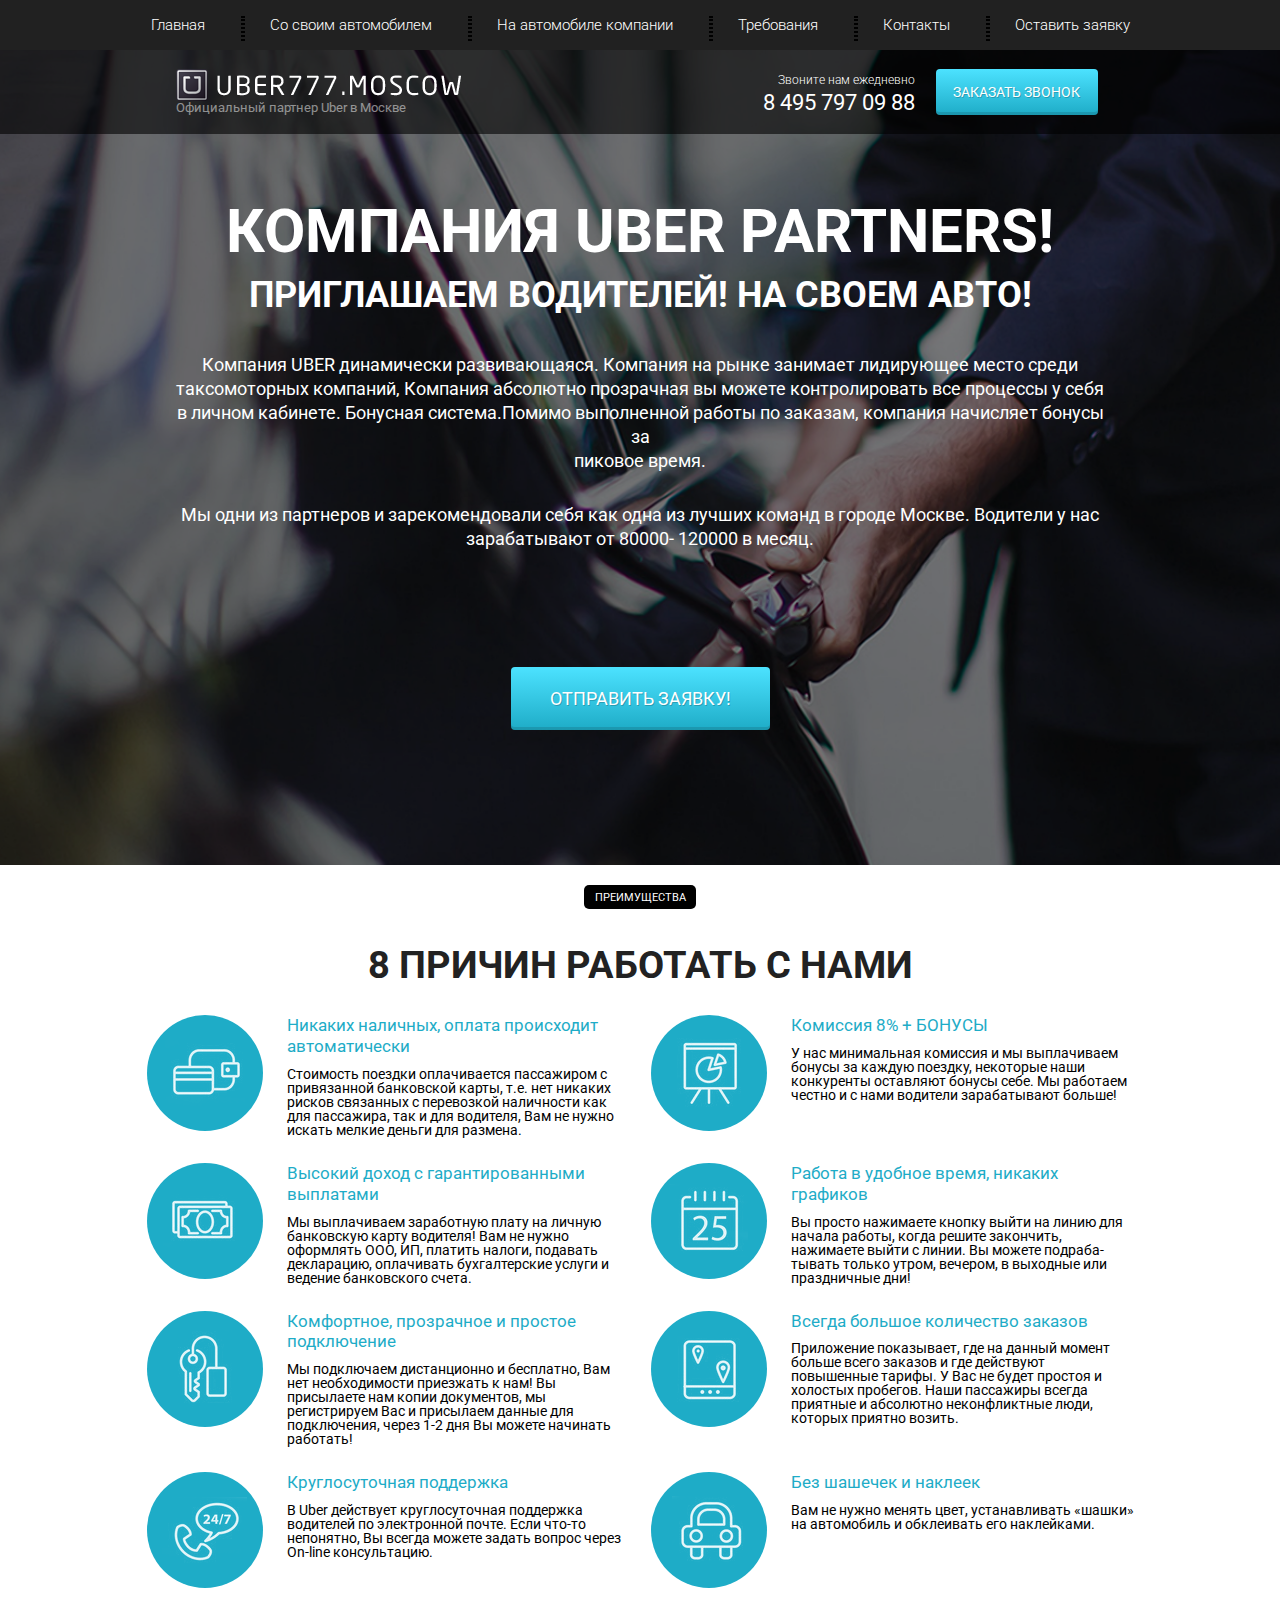
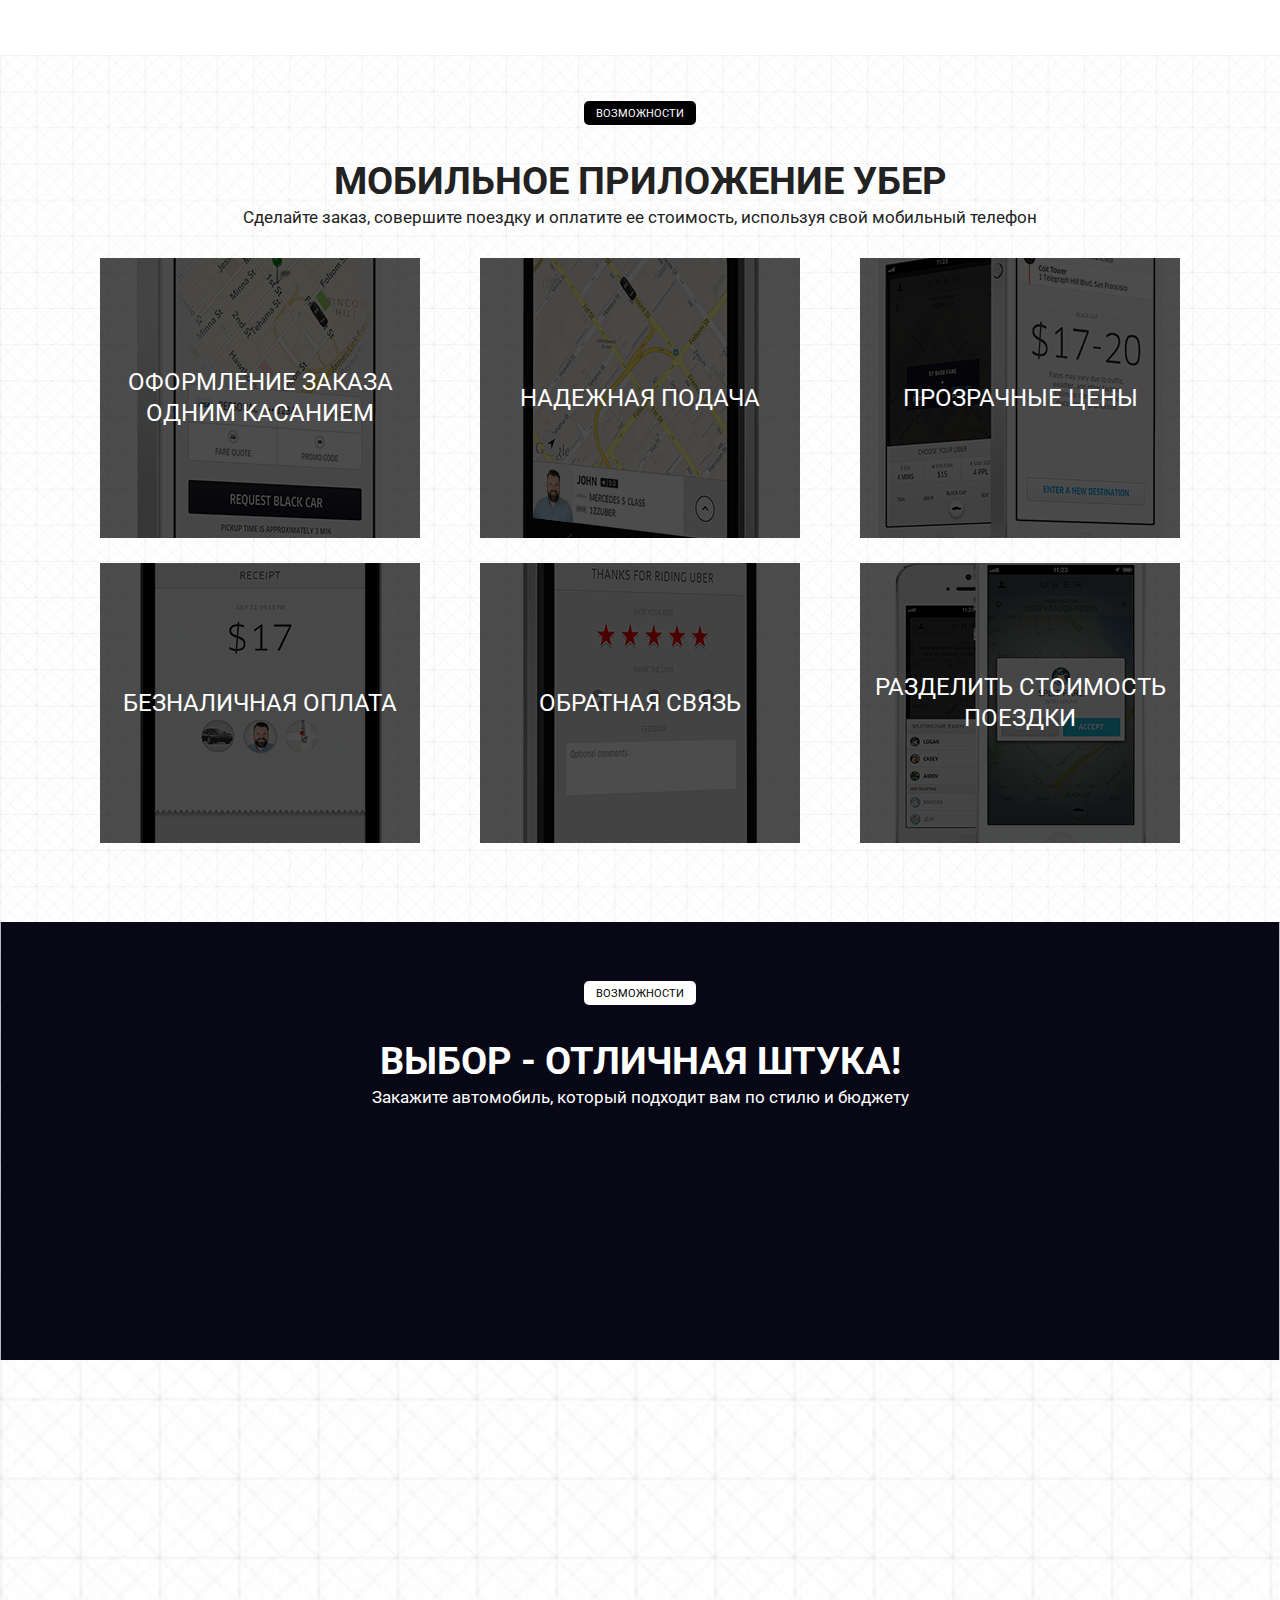
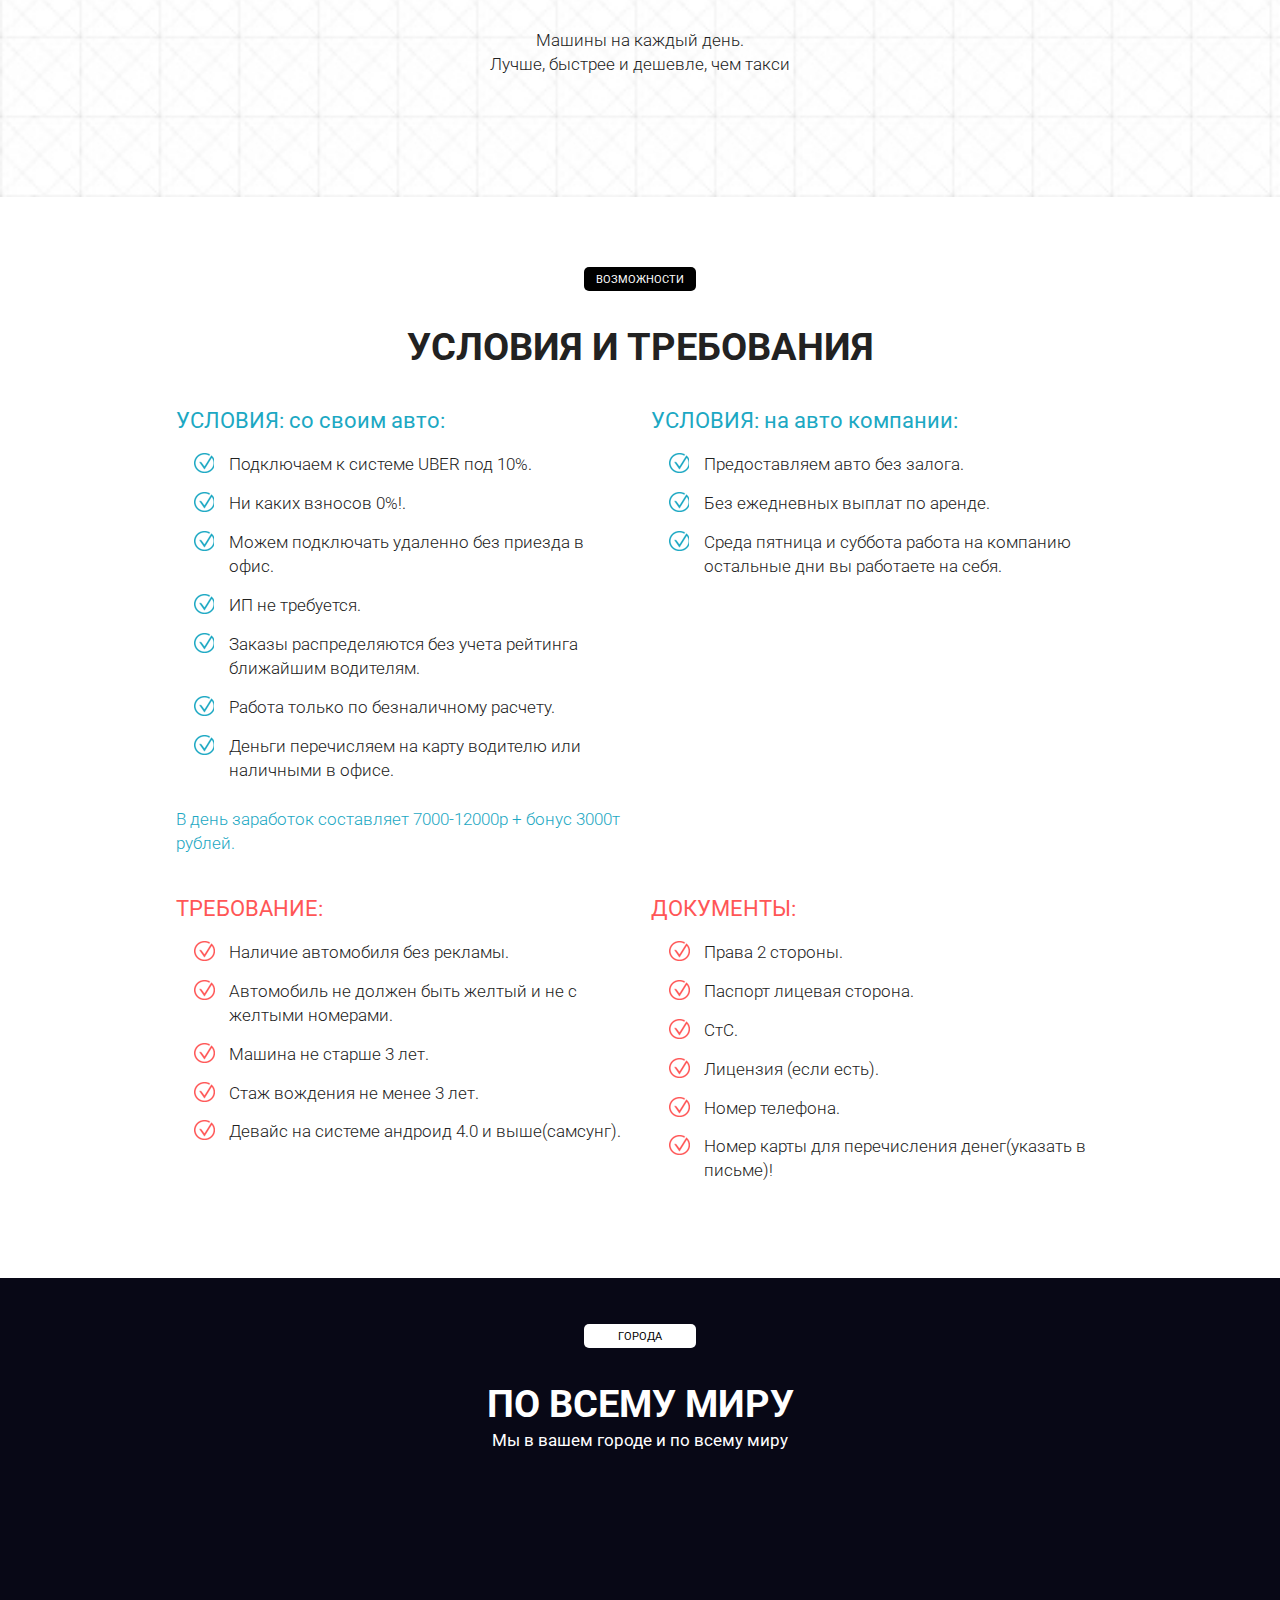
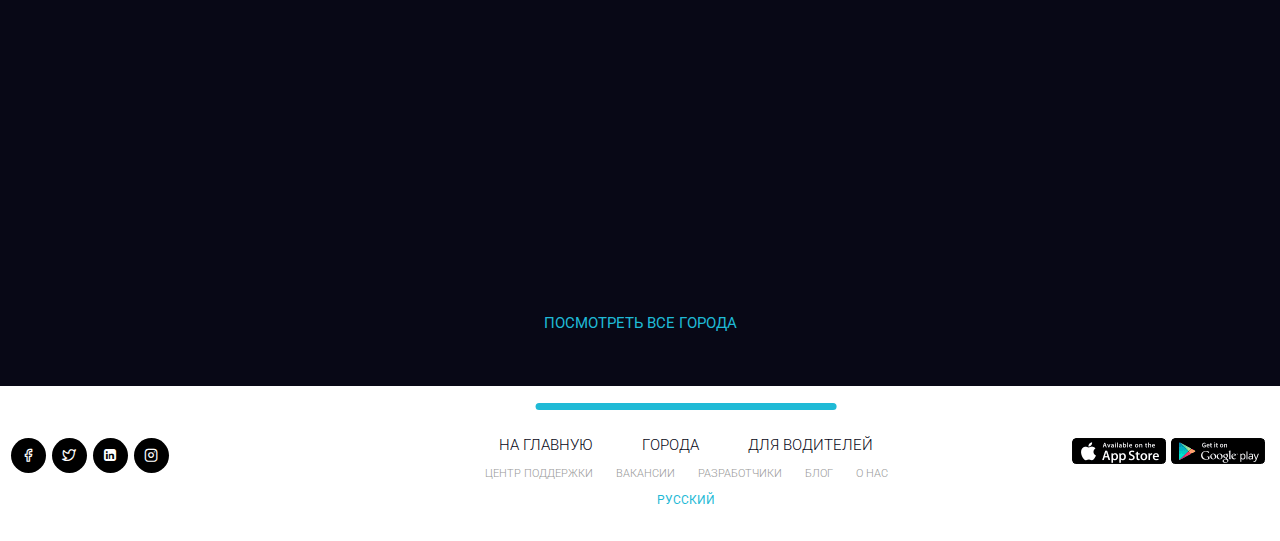
==== commit 9c1294c1: "Make conditions" ====
--- a/index.html
+++ b/index.html
@@ -357,7 +357,7 @@
 							<h2 class="header-block__title">Условия и требования</h2>
 						</div>
 						<div class="conditions__row row">
-							<div class="conditions__column col-md-6">
+							<div class="conditions__column col-12 col-md-6 col-xl-5 offset-xl-1">
 								<div class="conditions__item item-conditions">
 									<div class="item-conditions__title">
 										<span>УСЛОВИЯ:</span> со своим авто:
@@ -391,7 +391,7 @@
 									</div>
 								</div>
 							</div>
-							<div class="conditions__column col-md-6">
+							<div class="conditions__column col-12 col-md-6 col-xl-5">
 								<div class="conditions__item item-conditions">
 									<div class="item-conditions__title">
 										<span>УСЛОВИЯ:</span> на авто компании:
@@ -410,7 +410,7 @@
 									</ul>
 								</div>
 							</div>
-							<div class="conditions__column col-md-6">
+							<div class="conditions__column col-12 col-md-6 col-xl-5 offset-xl-1">
 								<div class="conditions__item item-conditions">
 									<div class="item-conditions__title item-conditions__title_red">
 										<span>Требование:</span>
@@ -435,7 +435,7 @@
 									</ul>
 								</div>
 							</div>
-							<div class="conditions__column col-md-6">
+							<div class="conditions__column col-12 col-md-6 col-xl-5">
 								<div class="conditions__item item-conditions">
 									<div class="item-conditions__title item-conditions__title_red">
 										<span>Документы:</span>
--- a/css/main.css
+++ b/css/main.css
@@ -159,6 +159,16 @@
    background: #fff;
    color: #000;
 }
+@media (max-width: 575px) {
+   .header-block__label {
+      margin: 0px auto 20px auto;
+   }
+}
+@media (max-width: 430px) {
+   .header-block__label {
+      margin: 0px auto 16px auto;
+   }
+}
 .header-block__title {
    font-weight: 700;
    font-size: 38px;
@@ -174,6 +184,17 @@
 @media (max-width: 992px) {
    .header-block__title {
       font-size: 32px;
+      margin: 0px 0px 9px 0px;
+   }
+}
+@media (max-width: 575px) {
+   .header-block__title {
+      font-size: 20px;
+   }
+}
+@media (max-width: 400px) {
+   .header-block {
+      font-size: 16px;
    }
 }
 .header-block__subtitle {
@@ -185,6 +206,11 @@
 }
 .header-block__subtitle_white {
    color: #fff;
+}
+@media (max-width: 575px) {
+   .header-block__subtitle {
+      font-size: 14px;
+   }
 }
 
 .wrapper {
@@ -275,6 +301,12 @@
       left: 0;
    }
 }
+@media (max-width: 575px) {
+   .menu__list {
+      width: 60%;
+      padding: 0px 0px 0px 30px;
+   }
+}
 .menu__item {
    position: relative;
 }
@@ -599,6 +631,11 @@
    background: url("../img/Header/BG.jpg") center center/cover no-repeat;
    padding: 202px 0 135px 0;
 }
+@media (max-width: 992px) {
+   .mainscreen {
+      padding: 202px 0 100px 0;
+   }
+}
 @media (max-width: 575px) {
    .mainscreen {
       padding: 147px 0 50px 0;
@@ -674,7 +711,7 @@
    padding: 20px 0px 41px 0px;
 }
 .reasons__header {
-   margin: 0px 0px 16px 0px;
+   margin: 0px 0px 25px 0px;
 }
 .reasons__column {
    display: -webkit-box;
@@ -685,6 +722,33 @@
    -webkit-box-pack: end;
        -ms-flex-pack: end;
            justify-content: flex-end;
+}
+@media (max-width: 992px) {
+   .reasons__column:nth-child(odd) {
+      -webkit-box-pack: start;
+          -ms-flex-pack: start;
+              justify-content: flex-start;
+   }
+   .reasons__column:nth-child(even) {
+      -webkit-box-pack: end;
+          -ms-flex-pack: end;
+              justify-content: flex-end;
+   }
+}
+@media (max-width: 768px) {
+   .reasons__column:nth-child(odd) {
+      -webkit-box-pack: center;
+          -ms-flex-pack: center;
+              justify-content: center;
+   }
+   .reasons__column:nth-child(even) {
+      -webkit-box-pack: center;
+          -ms-flex-pack: center;
+              justify-content: center;
+   }
+   .reasons__column:not(:last-child) {
+      margin: 0px 0px 20px 0px;
+   }
 }
 .reasons__item {
    -webkit-box-pack: center;
@@ -732,6 +796,9 @@
 @media (max-width: 992px) {
    .item-reasons__icon {
       margin: 0px 0px 20px 0px;
+      -ms-flex-item-align: center;
+          -ms-grid-row-align: center;
+          align-self: center;
    }
 }
 .item-reasons__content {
@@ -740,6 +807,13 @@
 @media (max-width: 992px) {
    .item-reasons__content {
       width: 300px;
+      text-align: center;
+   }
+}
+@media (max-width: 768px) {
+   .item-reasons__content {
+      width: 100%;
+      text-align: left;
    }
 }
 .item-reasons__title {
@@ -755,6 +829,11 @@
 .application {
    background: url("../img/Application/BG.png") 0 0/cover no-repeat;
    padding: 46px 0px 54px 0px;
+}
+@media (max-width: 575px) {
+   .application {
+      padding: 25px 0px 43px 0px;
+   }
 }
 .application__header {
    margin: 0px 0px 30px 0px;
@@ -785,6 +864,14 @@
            transform: scale(1.05);
    -webkit-box-shadow: 0px 0px 15px 5px #1EACC7;
            box-shadow: 0px 0px 15px 5px #1EACC7;
+}
+@media (max-width: 768px) {
+   .application__item:hover {
+      -webkit-transform: none;
+              transform: none;
+      -webkit-box-shadow: none;
+              box-shadow: none;
+   }
 }
 
 .item-application__image {
@@ -839,6 +926,11 @@
    -webkit-transition: all 0.3s ease 0s;
    transition: all 0.3s ease 0s;
 }
+@media (max-width: 575px) {
+   .item-application__link::after {
+      opacity: 1;
+   }
+}
 .item-application__link:hover::after {
    opacity: 1;
 }
@@ -846,6 +938,17 @@
 .choice {
    padding: 59px 0px 120px 0px;
    background: url("../img/Choice/Black-bg.png") 0 0/100% 50% no-repeat, url("../img/Choice/Grid-bg.png") 0 50%/cover no-repeat;
+}
+@media (max-width: 768px) {
+   .choice {
+      padding: 30px 0px 80px 0px;
+   }
+}
+@media (max-width: 575px) {
+   .choice {
+      background: #070716;
+      padding: 30px 0px 31px 0px;
+   }
 }
 .choice:hover .choice__image {
    -webkit-transition: all 1s ease-out 0s;
@@ -872,6 +975,13 @@
    -o-object-position: center;
       object-position: center;
 }
+@media (max-width: 767px) {
+   .choice__image {
+      -webkit-transform: none;
+              transform: none;
+      opacity: 1;
+   }
+}
 .choice__text {
    font-weight: 300;
    font-size: 17px;
@@ -879,30 +989,33 @@
    color: #222222;
    text-align: center;
 }
+@media (max-width: 575px) {
+   .choice__text {
+      color: #fff;
+      font-size: 14px;
+   }
+}
 
 .conditions {
    padding: 70px 0px 29px;
 }
+@media (max-width: 575px) {
+   .conditions {
+      padding: 50px 0px 31px 0px;
+   }
+}
+@media (max-width: 430px) {
+   .conditions {
+      padding: 30px 0px 0px 0px;
+   }
+}
 .conditions__header {
    margin: 0px 0px 37px 0px;
 }
-.conditions__column {
-   display: -webkit-box;
-   display: -ms-flexbox;
-   display: flex;
-   -webkit-box-align: start;
-       -ms-flex-align: start;
-           align-items: start;
-}
-.conditions__column:nth-child(odd) {
-   -webkit-box-pack: end;
-       -ms-flex-pack: end;
-           justify-content: flex-end;
-}
-.conditions__column:nth-child(even) {
-   -webkit-box-pack: start;
-       -ms-flex-pack: start;
-           justify-content: flex-start;
+@media (max-width: 575px) {
+   .conditions__header {
+      margin: 0px 0px 20px 0px;
+   }
 }
 .conditions__item {
    font-weight: 300;
@@ -925,6 +1038,12 @@
 .item-conditions__title_red {
    color: #FF5656;
 }
+@media (max-width: 575px) {
+   .item-conditions__title {
+      font-size: 16px;
+      text-align: center;
+   }
+}
 .item-conditions__list {
    display: -webkit-box;
    display: -ms-flexbox;
@@ -934,14 +1053,28 @@
        -ms-flex-direction: column;
            flex-direction: column;
    padding: 0px 0px 0px 18px;
-   width: 549px;
+}
+@media (max-width: 575px) {
+   .item-conditions__list {
+      padding: 0px 0px 0px 10px;
+   }
 }
 .item-conditions__item {
    line-height: 141%;
    color: #222222;
    position: relative;
-   padding: 0px 0px 0px 40px;
+   padding: 0px 0px 0px 35px;
    margin: 0px 0px 25px 0px;
+}
+@media (max-width: 767px) {
+   .item-conditions__item {
+      padding: 0px 0px 0px 30px;
+   }
+}
+@media (max-width: 575px) {
+   .item-conditions__item {
+      font-size: 14px;
+   }
 }
 .item-conditions__item::before {
    position: absolute;
@@ -953,7 +1086,12 @@
    background: url("../img/Conditions/icons/Yes.png") 0 0/cover no-repeat;
 }
 .item-conditions__item:not(:last-child) {
-   margin: 0px 0px 5px 0px;
+   margin: 0px 0px 15px 0px;
+}
+@media (max-width: 992px) {
+   .item-conditions__item:not(:last-child) {
+      margin: 0px 0px 10px 0px;
+   }
 }
 .item-conditions__item_red::before {
    position: absolute;
@@ -964,6 +1102,13 @@
    height: 20px;
    background: url("../img/Conditions/icons/No.png") 0 0/cover no-repeat;
 }
+@media (max-width: 575px) {
+   .item-conditions__text {
+      text-align: center;
+      font-size: 14px;
+   }
+}
+
 .aroundtheworld {
    padding: 46px 0px 46px 0px;
    background: #080816;
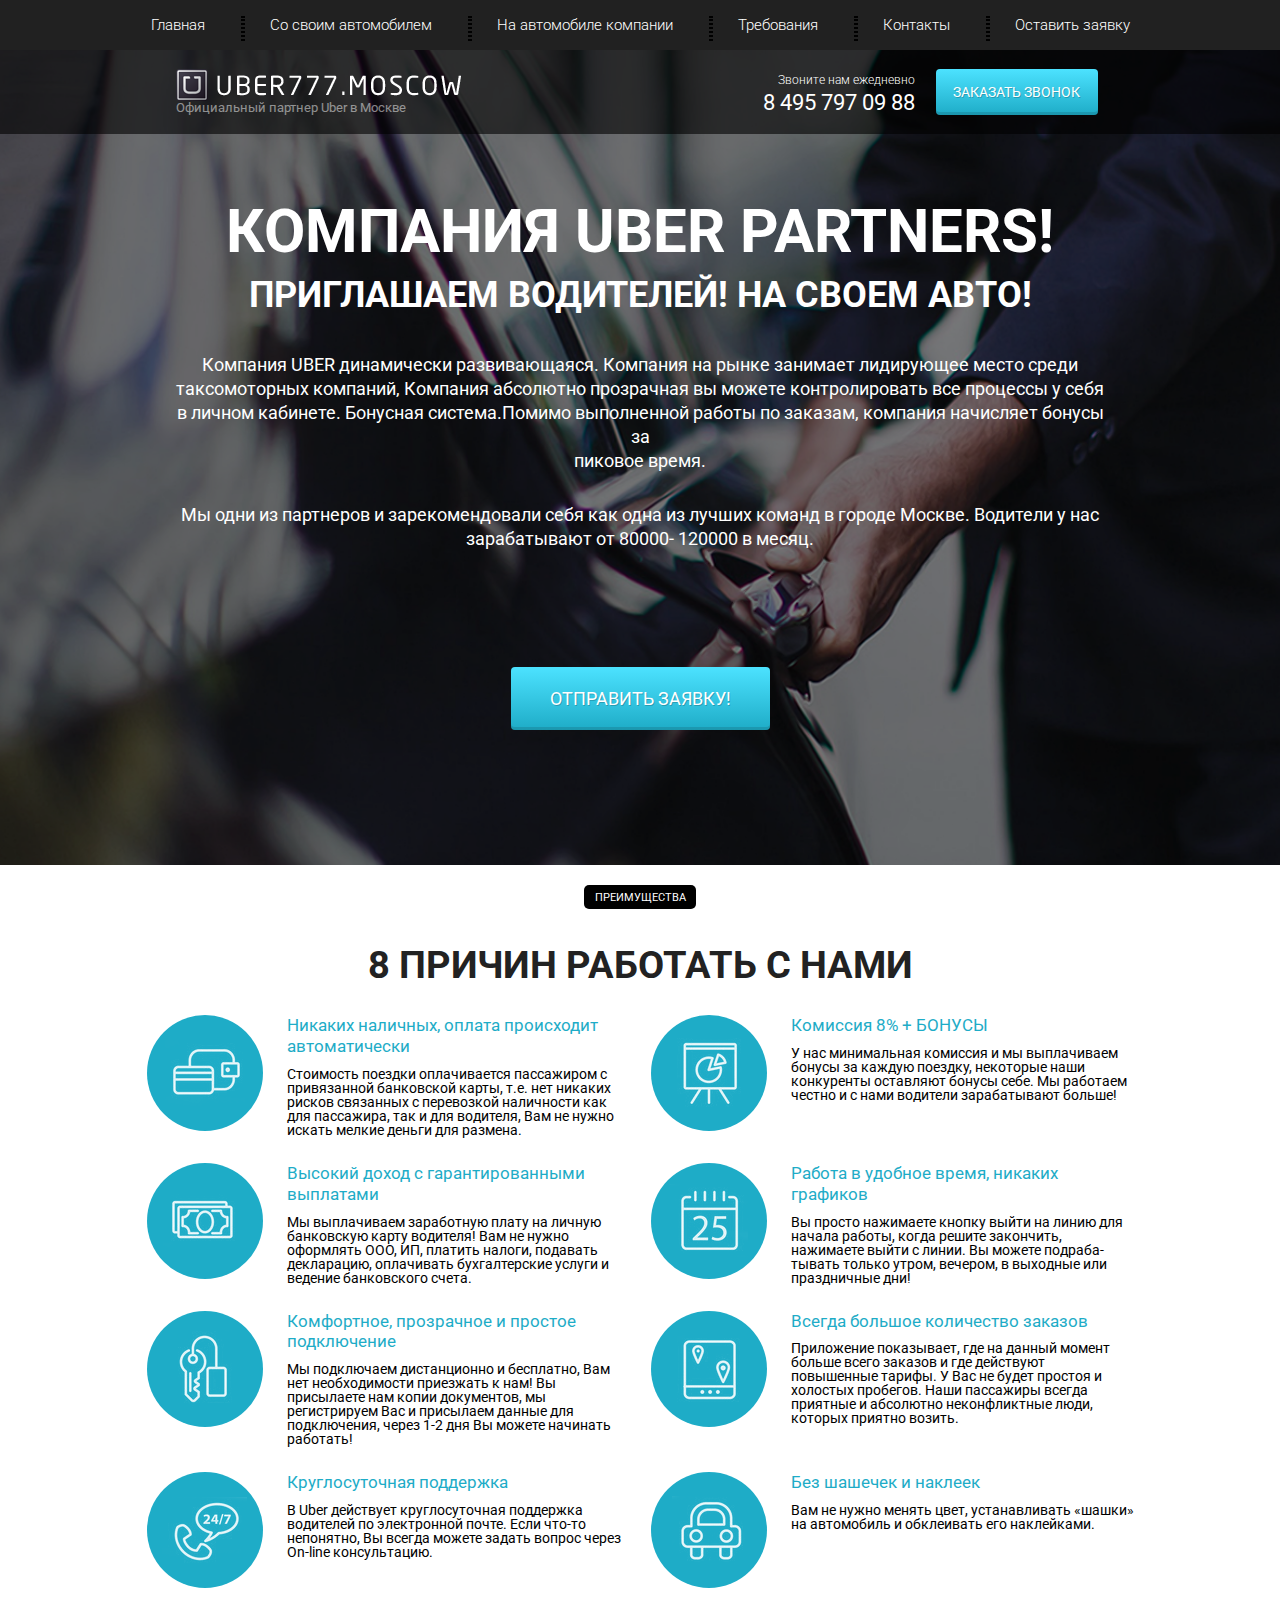
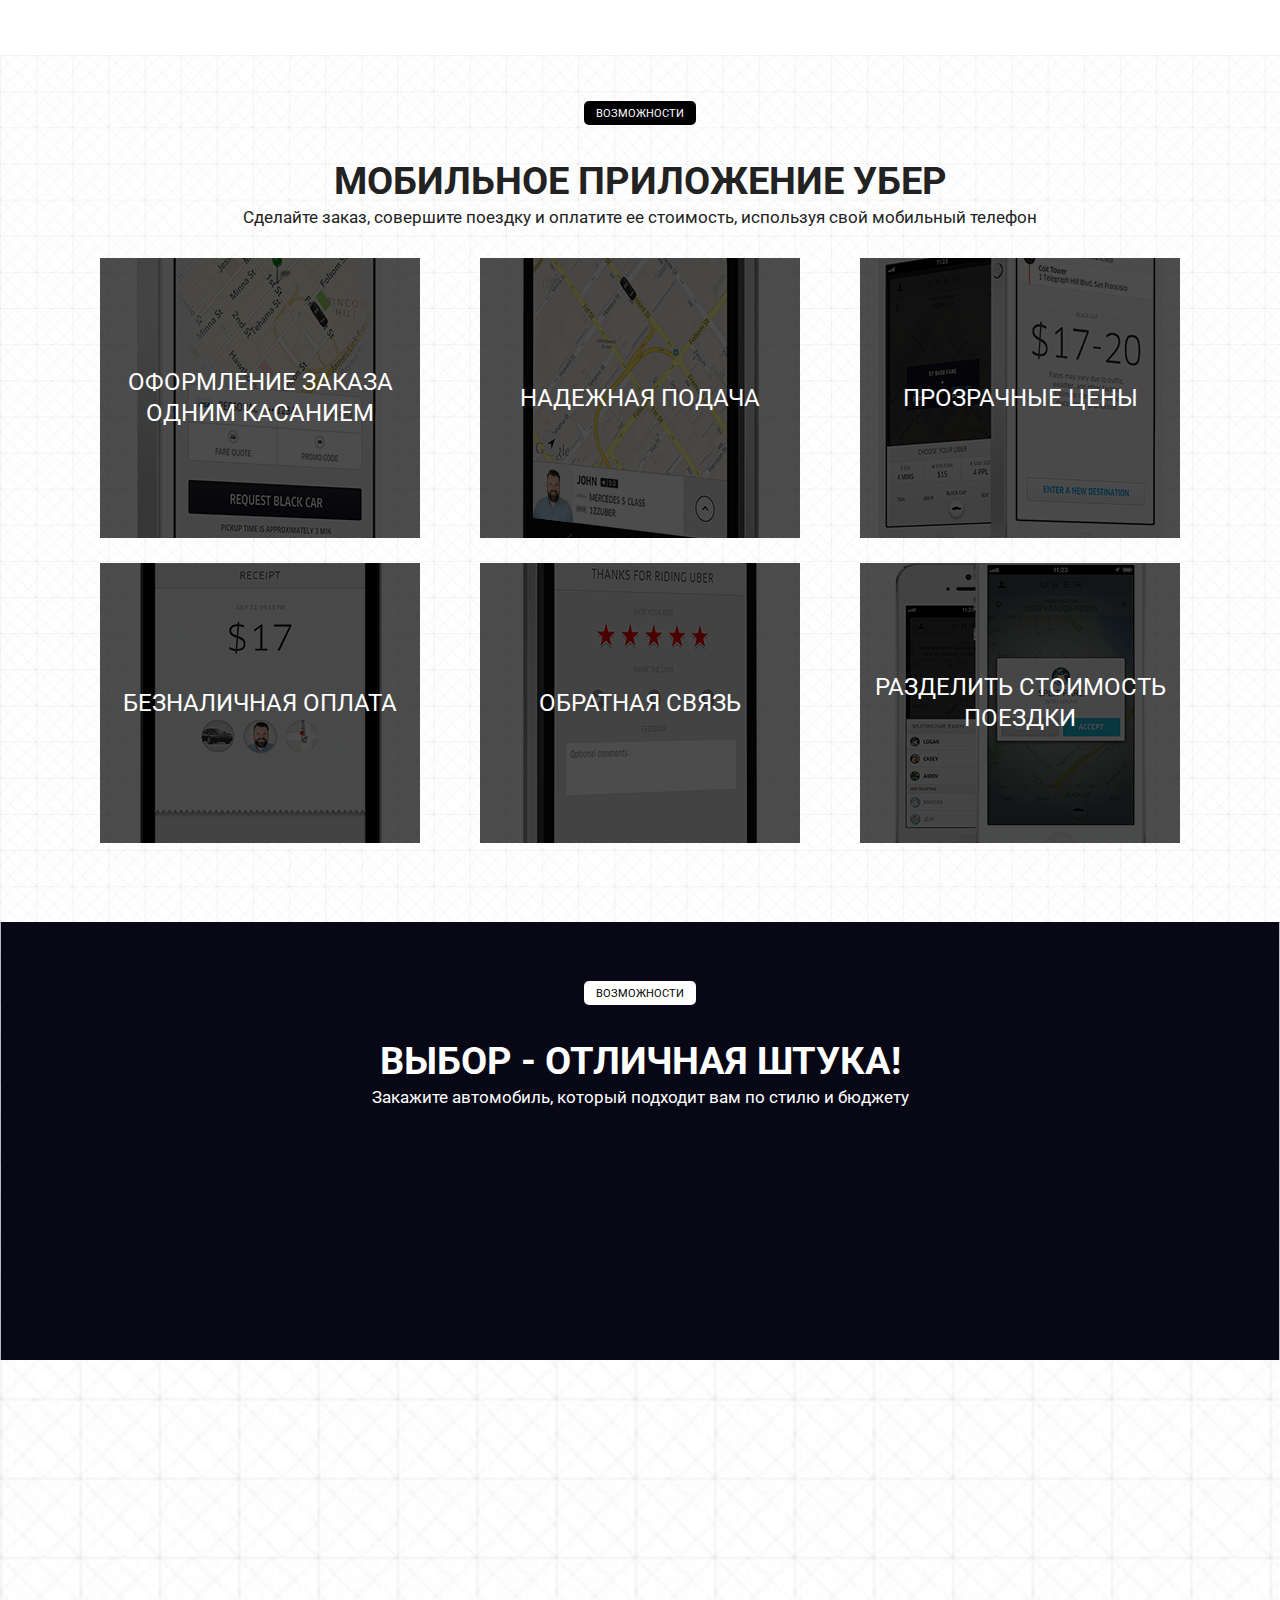
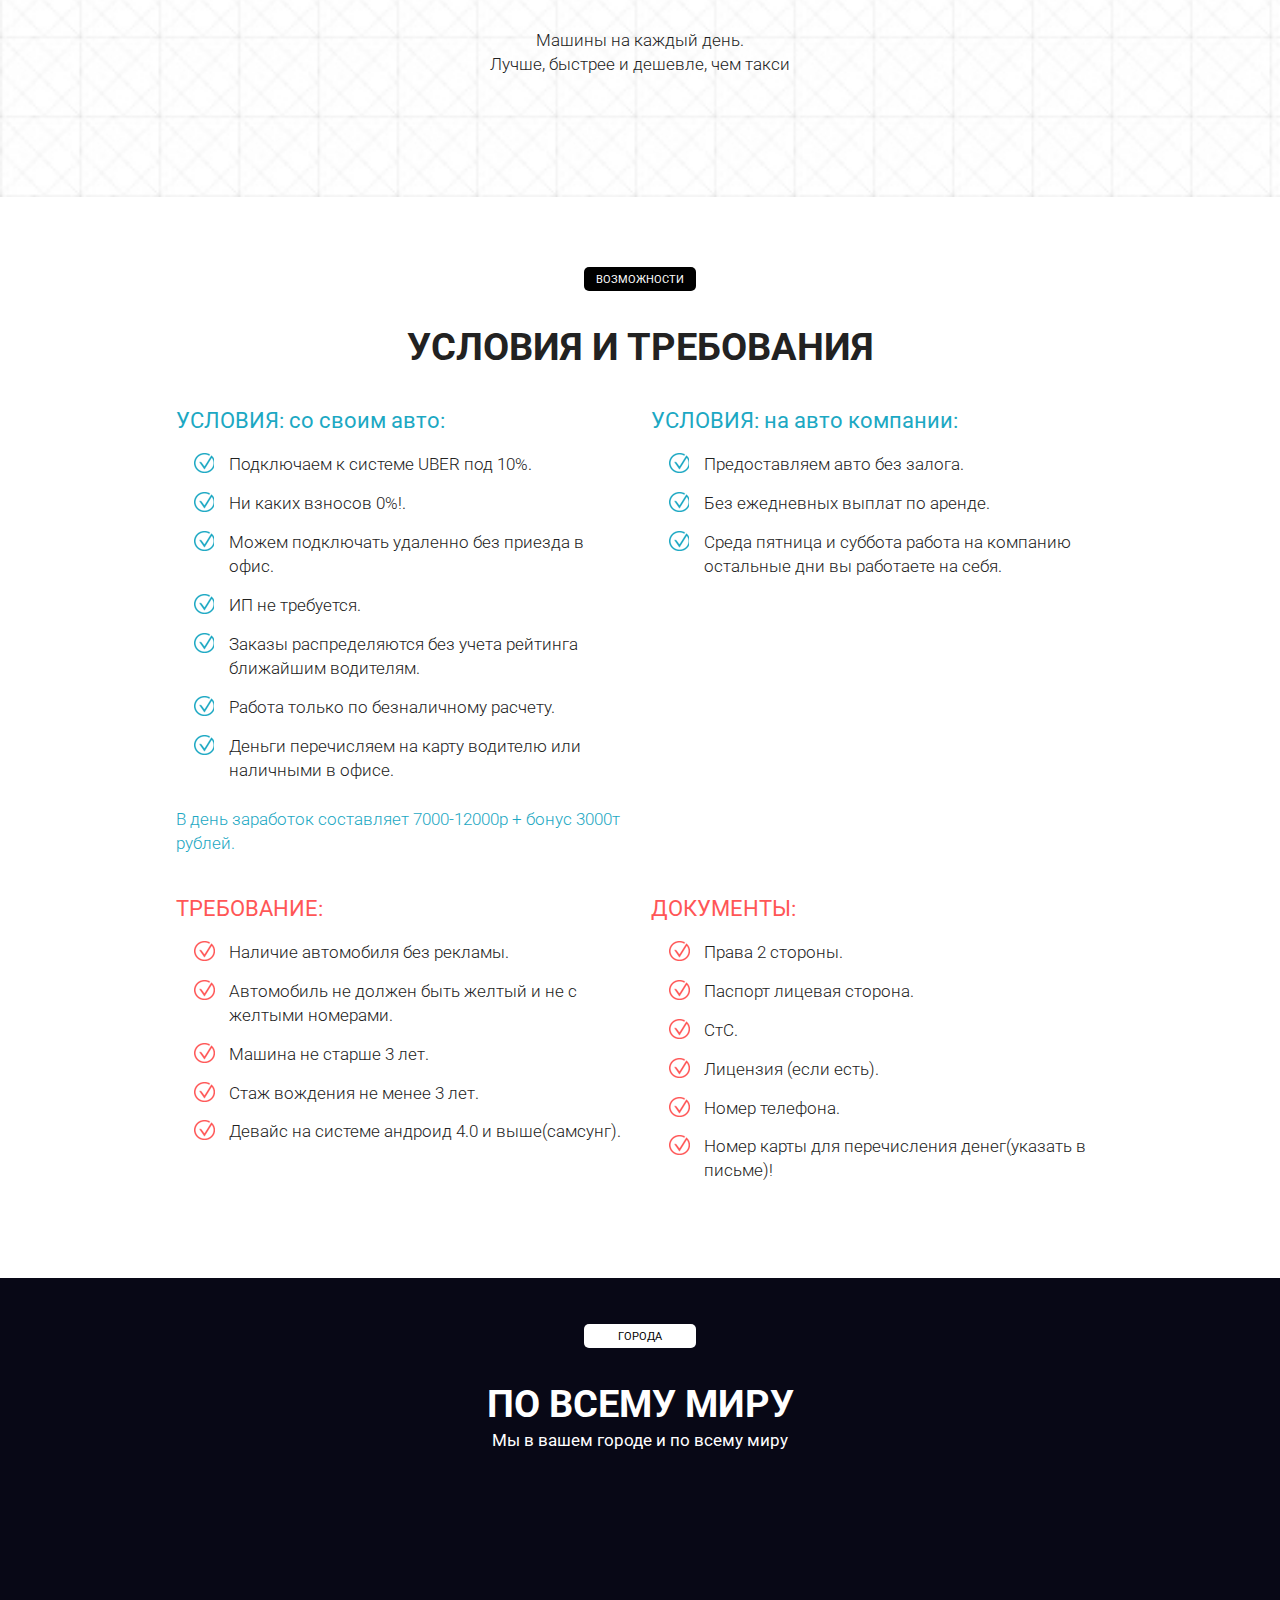
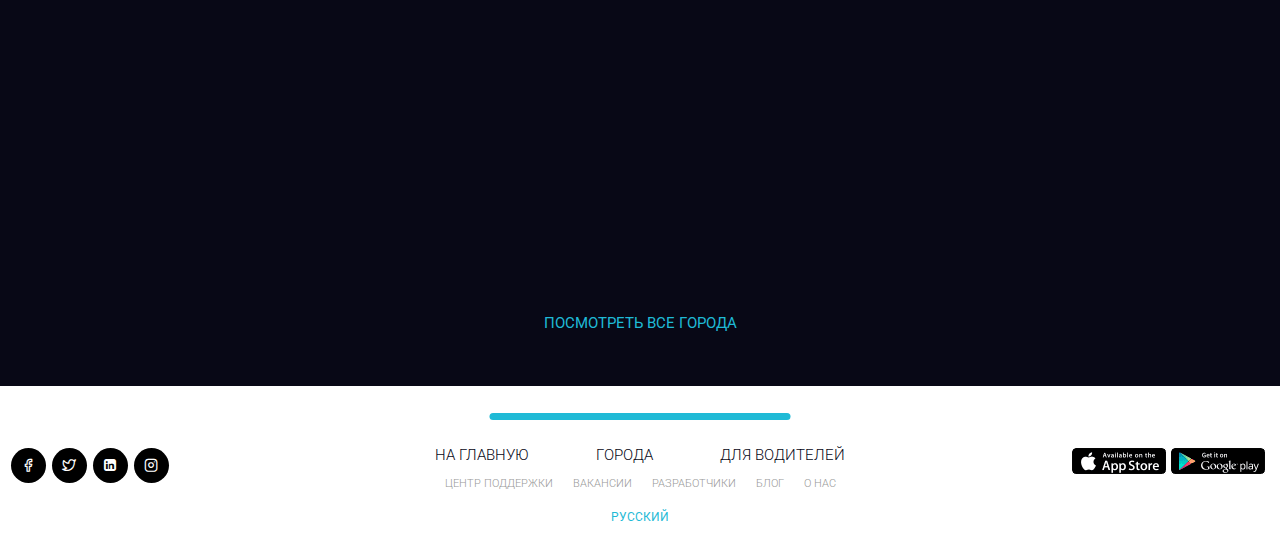
==== commit 975e01b7: "Adaptive footer" ====
--- a/index.html
+++ b/index.html
@@ -489,46 +489,51 @@
 <footer class="footer">
 	<div class="footer__container container-fluid">
 		<div class="footer__row">
-			<div class="footer__social">
-				<a href="#" class="footer__link"><span class="icon-facebook1"></span>
-				</a>
-				<a href="#" class="footer__link"><span class="icon-twitter"></span></a>
-				<a href="#" class="footer__link"><span class="icon-linkedin-square"></span></a>
-				<a href="#" class="footer__link"><span class="icon-instagram"></span></a>
+			<div class="footer__column">
+				<div class="footer__social">
+					<a href="#" class="footer__link"><span class="icon-facebook1"></span>
+					</a>
+					<a href="#" class="footer__link"><span class="icon-twitter"></span></a>
+					<a href="#" class="footer__link"><span class="icon-linkedin-square"></span></a>
+					<a href="#" class="footer__link"><span class="icon-instagram"></span></a>
+				</div>
 			</div>
-			<div class="footer__nav nav-footer">
-				<div class="nav-footer__main">
-					<a href="#"">На главную</a>
-					<a href=" #"">Города</a>
-					<a href="#"">Для водителей</a>
+			<div class="footer__column">
+				<div class="footer__nav nav-footer">
+					<div class="nav-footer__main">
+						<a href="#"">На главную</a>
+						<a href=" #"">Города</a>
+						<a href="#"">Для водителей</a>
+					</div>
+					<div class=" nav-footer__submain">
+							<a href="#">Центр поддержки</a>
+							<a href="#">Вакансии</a>
+							<a href="#">Разработчики</a>
+							<a href="#">Блог</a>
+							<a href="#">О нас</a>
+					</div>
+					<a href="#" class="nav-footer__lang">
+						Русский
+					</a>
 				</div>
-				<div class=" nav-footer__submain">
-						<a href="#">Центр поддержки</a>
-						<a href="#">Вакансии</a>
-						<a href="#">Разработчики</a>
-						<a href="#">Блог</a>
-						<a href="#">О нас</a>
+			</div>
+			<div class="footer__column">
+				<div class="footer__appstore">
+					<a href="#" class="footer__store">
+						<img src="img/Footer/icons/apple.png" alt="">
+					</a>
+					<a href="#" class="footer__store">
+						<img src="img/Footer/icons/playmarket.png" alt="">
+					</a>
+					<a href="#" class="footer__store">
+						<img src="img/Footer/icons/Windows.png" alt="">
+					</a>
 				</div>
-				<a href="#" class="nav-footer__lang">
-					Русский
-				</a>
-			</div>
-			<div class="footer__appstore">
-				<a href="#" class="footer__store">
-					<img src="img/Footer/icons/apple.png" alt="">
-				</a>
-				<a href="#" class="footer__store">
-					<img src="img/Footer/icons/playmarket.png" alt="">
-				</a>
-				<a href="#" class="footer__store">
-					<img src="img/Footer/icons/Windows.png" alt="">
-				</a>
 			</div>
 		</div>
 	</div>
 	</div>
-</footer>
-		</main>
+</footer>		</main>
 	</div>
 	<script src="js/script.js"></script>
 </body>
--- a/css/main.css
+++ b/css/main.css
@@ -488,7 +488,7 @@
    }
 }
 .footer {
-   padding: 52px 0 35px;
+   padding: 62px 0 35px;
 }
 .footer__row {
    display: -webkit-box;
@@ -497,9 +497,44 @@
    -webkit-box-align: start;
        -ms-flex-align: start;
            align-items: start;
-   -webkit-box-pack: justify;
-       -ms-flex-pack: justify;
-           justify-content: space-between;
+   -ms-flex-wrap: wrap;
+       flex-wrap: wrap;
+}
+@media (max-width: 768px) {
+   .footer__row {
+      -webkit-box-orient: vertical;
+      -webkit-box-direction: normal;
+          -ms-flex-direction: column;
+              flex-direction: column;
+      -webkit-box-align: center;
+          -ms-flex-align: center;
+              align-items: center;
+   }
+}
+.footer__column {
+   -webkit-box-flex: 1;
+       -ms-flex: 1 1 33.333%;
+           flex: 1 1 33.333%;
+}
+@media (max-width: 768px) {
+   .footer__column:not(:last-child) {
+      margin: 0px 0px 30px 0px;
+   }
+   .footer__column:nth-child(1) {
+      -webkit-box-ordinal-group: 3;
+          -ms-flex-order: 2;
+              order: 2;
+   }
+   .footer__column:nth-child(2) {
+      -webkit-box-ordinal-group: 2;
+          -ms-flex-order: 1;
+              order: 1;
+   }
+   .footer__column:nth-child(3) {
+      -webkit-box-ordinal-group: 4;
+          -ms-flex-order: 3;
+              order: 3;
+   }
 }
 .footer__social {
    display: -webkit-box;
@@ -525,20 +560,50 @@
 .footer__link:not(:last-child) {
    margin: 0px 6px 0px 0px;
 }
-.footer__nav {
-   -webkit-transform: translate(16%, 0);
-           transform: translate(16%, 0);
-}
 .footer__appstore {
    display: -webkit-box;
    display: -ms-flexbox;
    display: flex;
+   -webkit-box-pack: end;
+       -ms-flex-pack: end;
+           justify-content: flex-end;
+}
+@media (max-width: 992px) {
+   .footer__appstore {
+      -webkit-box-orient: vertical;
+      -webkit-box-direction: normal;
+          -ms-flex-direction: column;
+              flex-direction: column;
+      -webkit-box-align: end;
+          -ms-flex-align: end;
+              align-items: end;
+      margin: -20px 0px 0px 0px;
+   }
+}
+@media (max-width: 768px) {
+   .footer__appstore {
+      -webkit-box-orient: horizontal;
+      -webkit-box-direction: normal;
+          -ms-flex-direction: row;
+              flex-direction: row;
+      margin: 0;
+   }
 }
 .footer__store:not(:last-child) {
    margin: 0px 5px 0px 0px;
 }
+@media (max-width: 992px) {
+   .footer__store:not(:last-child) {
+      margin: 0px 0px 10px 0px;
+   }
+}
+@media (max-width: 768px) {
+   .footer__store:not(:last-child) {
+      margin: 0px 10px 0px 0px;
+   }
+}
 .footer__store img {
-   min-width: 100%;
+   max-width: 100%;
 }
 
 .nav-footer {
@@ -564,7 +629,18 @@
            transform: translate(-50%, 0);
    border-radius: 10px;
 }
+@media (max-width: 768px) {
+   .nav-footer::after {
+      width: 255px;
+   }
+}
 .nav-footer__main {
+   display: -webkit-box;
+   display: -ms-flexbox;
+   display: flex;
+   -webkit-box-pack: justify;
+       -ms-flex-pack: justify;
+           justify-content: space-between;
    font-weight: 300;
    font-size: 15px;
    text-transform: uppercase;
@@ -574,12 +650,22 @@
 }
 .nav-footer__main a {
    color: inherit;
-   padding: 0 10px;
-}
-.nav-footer__main a:not(:last-child) {
-   margin: 0px 25px 0px 0px;
+   padding: 0 5px;
+}
+@media (max-width: 992px) {
+   .nav-footer__main {
+      font-size: 14px;
+   }
 }
 .nav-footer__submain {
+   display: -webkit-box;
+   display: -ms-flexbox;
+   display: flex;
+   -ms-flex-wrap: wrap;
+       flex-wrap: wrap;
+   -webkit-box-pack: center;
+       -ms-flex-pack: center;
+           justify-content: center;
    font-weight: 300;
    font-size: 11px;
    text-transform: uppercase;
@@ -592,7 +678,7 @@
    padding: 0 5px;
 }
 .nav-footer__submain a:not(:last-child) {
-   margin: 0px 10px 0px 0px;
+   margin: 0px 10px 7px 0px;
 }
 .nav-footer__lang {
    font-weight: 400;
@@ -975,7 +1061,7 @@
    -o-object-position: center;
       object-position: center;
 }
-@media (max-width: 767px) {
+@media (max-width: 992px) {
    .choice__image {
       -webkit-transform: none;
               transform: none;
@@ -1116,39 +1202,68 @@
    transition: all 1.5s ease 0s;
    position: relative;
 }
+@media (max-width: 768px) {
+   .aroundtheworld {
+      padding: 23px;
+   }
+}
+@media (max-width: 575px) {
+   .aroundtheworld {
+      padding: 15px;
+   }
+}
 .aroundtheworld::after {
    position: absolute;
    content: "";
-   background: url("../img/World/world_bg.png") 0 0/cover no-repeat;
+   background: url("../img/World/world_bg.png") center/cover no-repeat;
    width: 100%;
    height: 100%;
    -webkit-transition: opacity 1s;
    transition: opacity 1s;
-   opacity: 0;
+   opacity: 1;
    top: 0;
    left: 0;
+}
+@media (min-width: 992px) {
+   .aroundtheworld::after {
+      opacity: 0;
+   }
 }
 .aroundtheworld:hover::after {
    -webkit-transition: all 1.5s ease 0s;
    transition: all 1.5s ease 0s;
    opacity: 1;
 }
-.aroundtheworld:hover .aroundtheworld__link {
-   color: #000;
-   -webkit-transform: scale(1.05);
-           transform: scale(1.05);
-   -webkit-box-shadow: 0px 0px 10px 1px #fff;
-           box-shadow: 0px 0px 10px 1px #fff;
-   -webkit-transition: all 1.5s ease 1.5s;
-   transition: all 1.5s ease 1.5s;
-}
-.aroundtheworld:hover .aroundtheworld__link::after {
-   -webkit-transition: all 1.5s ease 1.5s;
-   transition: all 1.5s ease 1.5s;
-   opacity: 1;
+@media (min-width: 992px) {
+   .aroundtheworld:hover .aroundtheworld__link {
+      color: #000;
+      -webkit-transform: scale(1.05);
+              transform: scale(1.05);
+      -webkit-box-shadow: 0px 0px 10px 1px #fff;
+              box-shadow: 0px 0px 10px 1px #fff;
+      -webkit-transition: all 1.5s ease 1.5s;
+      transition: all 1.5s ease 1.5s;
+   }
+}
+@media (min-width: 992px) {
+   .aroundtheworld:hover .aroundtheworld__link::after {
+      -webkit-transition: all 1.5s ease 1.5s;
+      transition: all 1.5s ease 1.5s;
+      opacity: 1;
+   }
 }
 .aroundtheworld__header {
    margin: 0px 0px 456px 0px;
+}
+@media (max-width: 768px) {
+   .aroundtheworld__header {
+      margin: 0px 0px 250px 0px;
+   }
+}
+@media (max-width: 575px) {
+   .aroundtheworld__header {
+      margin: 0px 0px 200px 0px;
+   }
 }
 .aroundtheworld__link {
    padding: 5px;
@@ -1191,4 +1306,9 @@
    transition: opacity 1s;
    opacity: 0;
    background: #fff;
+}
+@media (max-width: 768px) {
+   .aroundtheworld__link {
+      font-size: 14px;
+   }
 }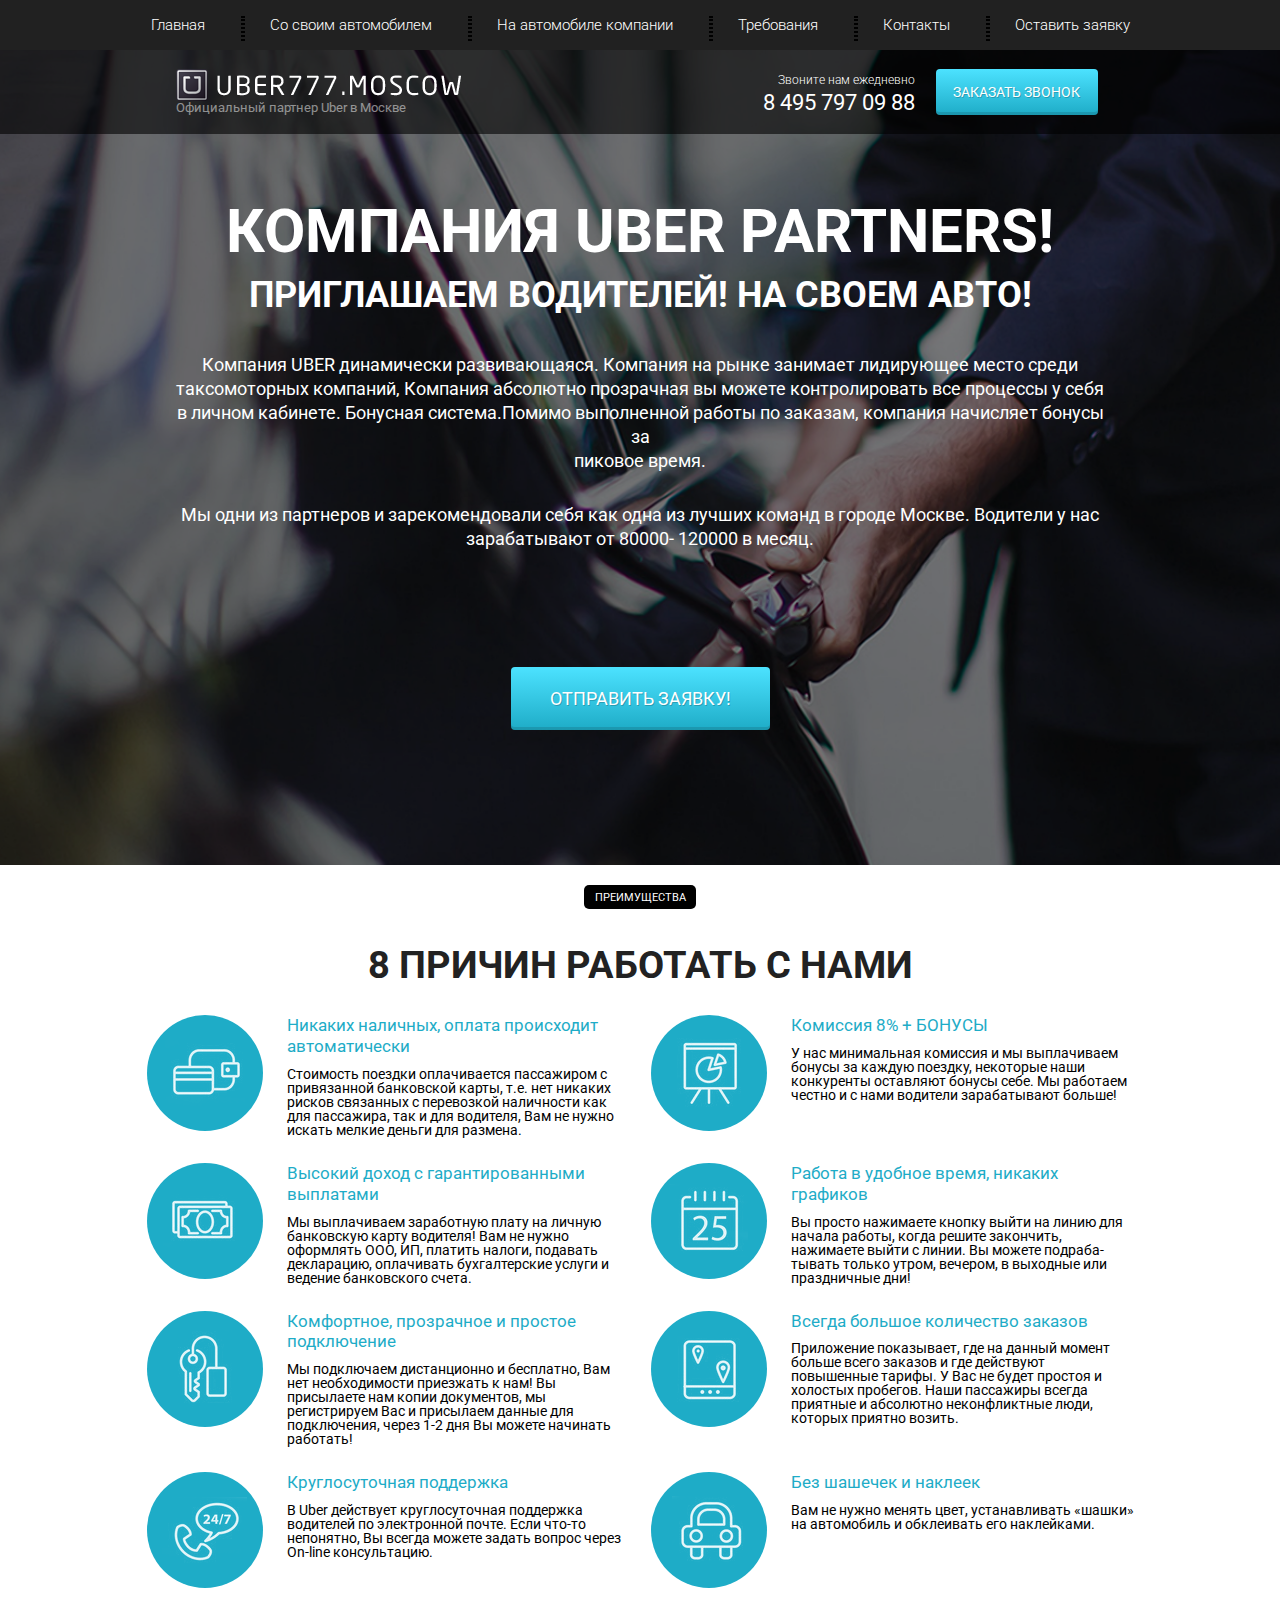
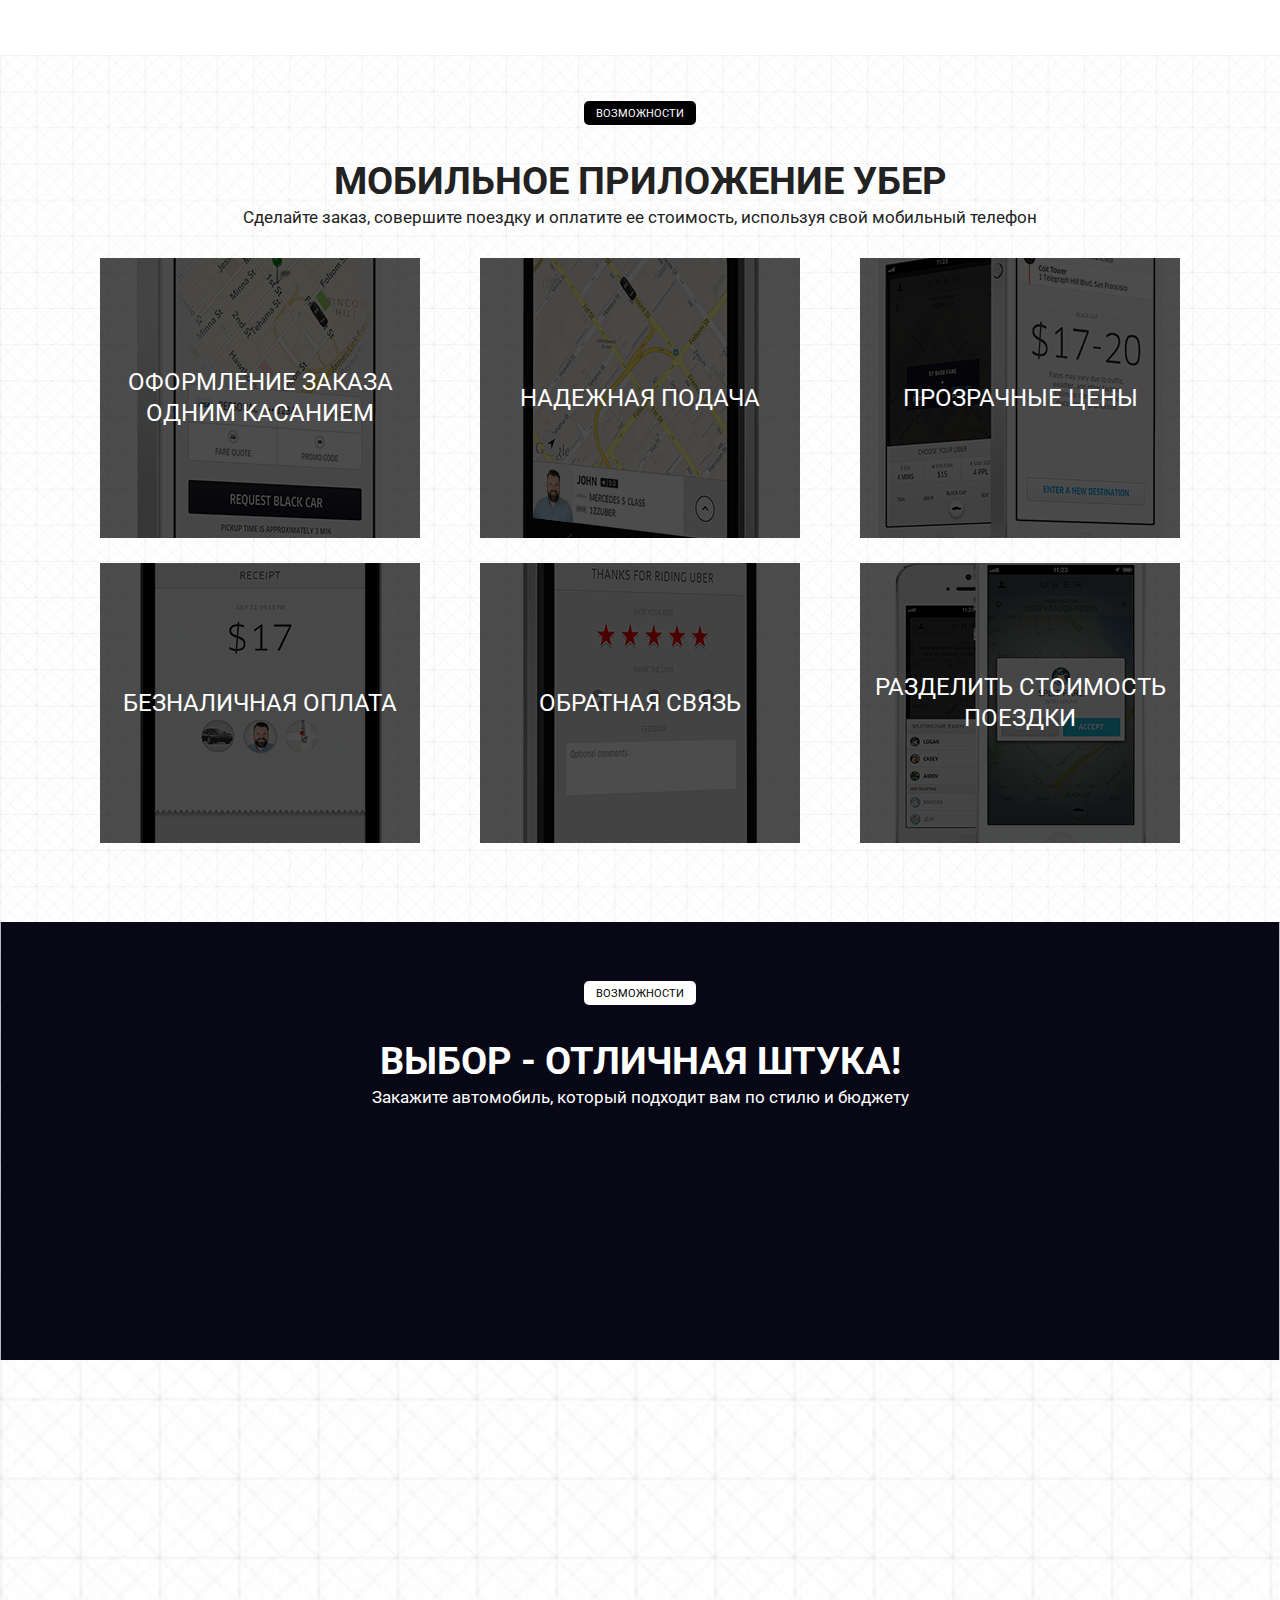
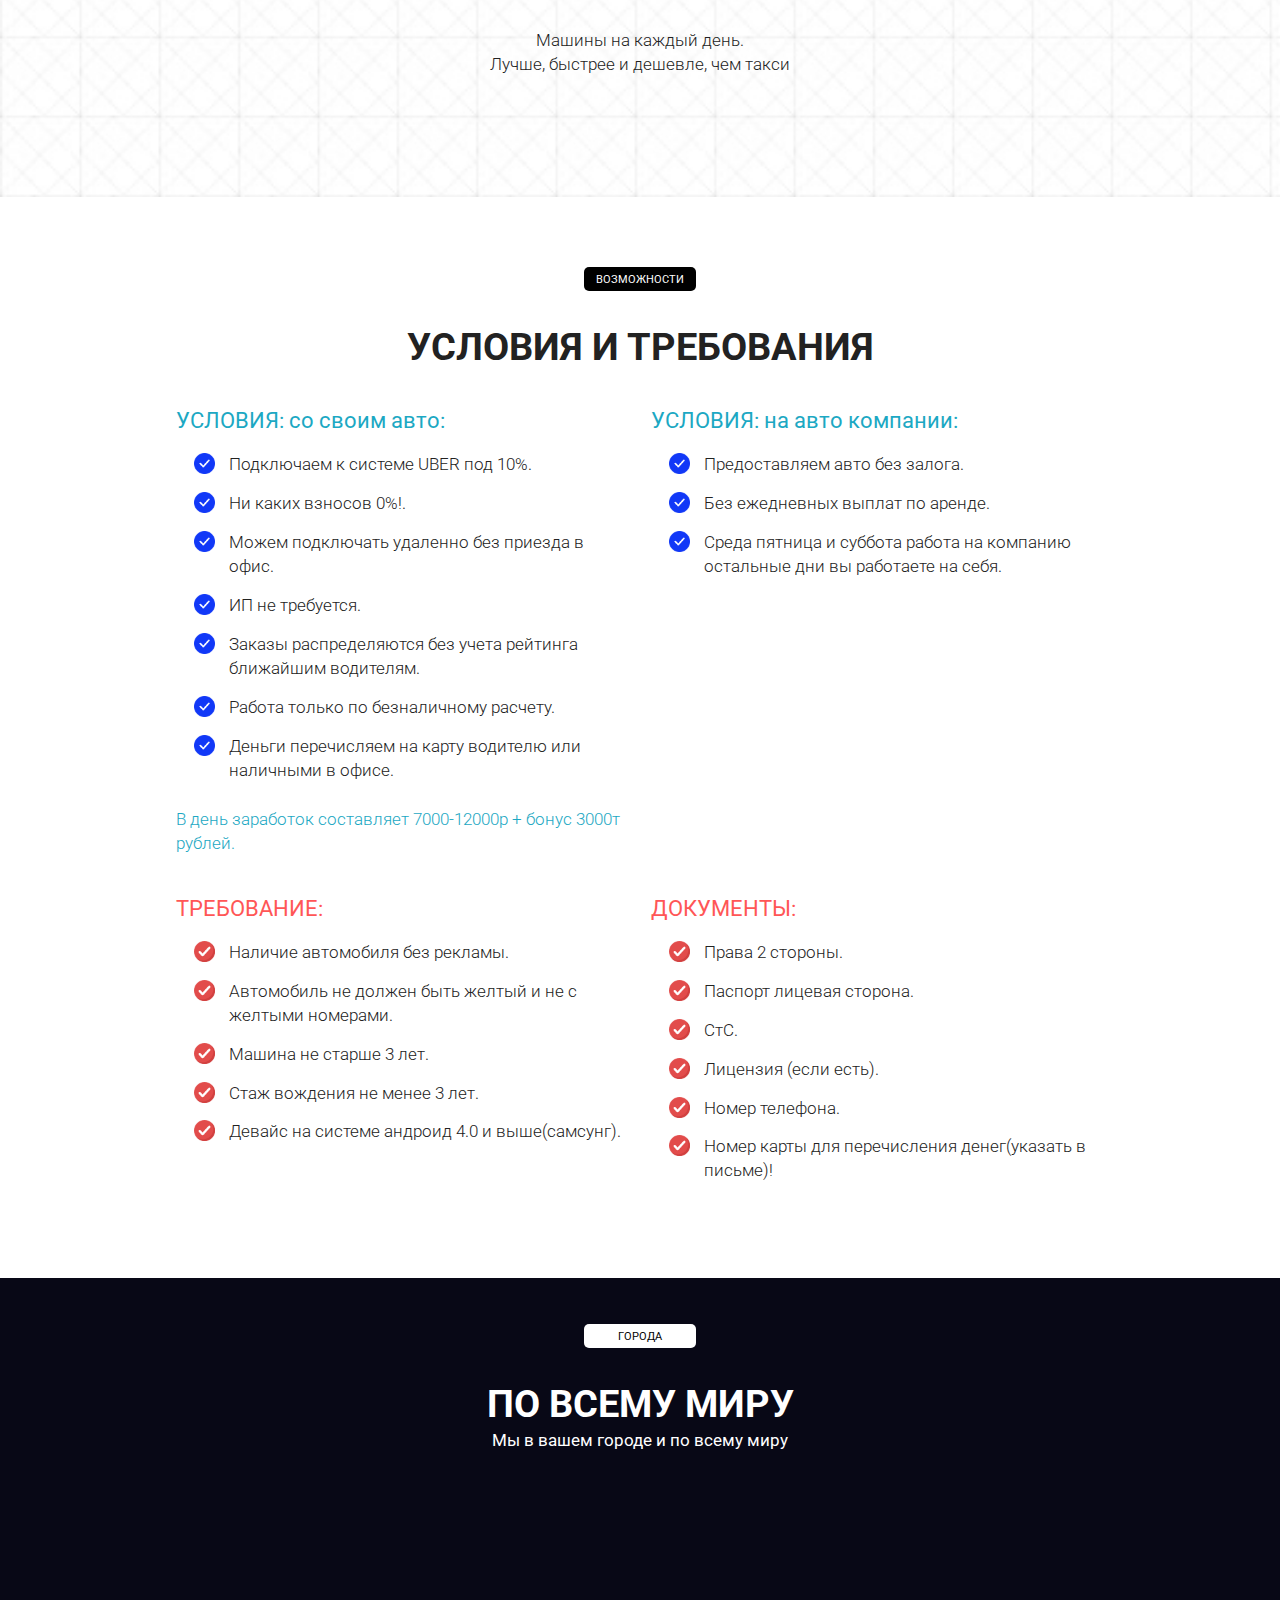
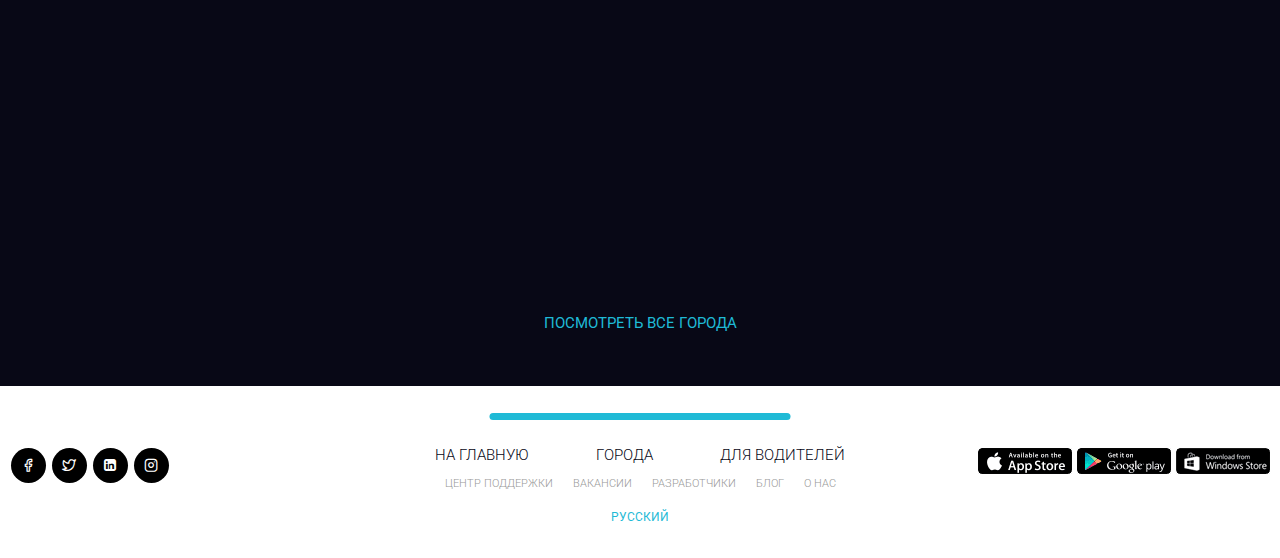
==== commit bdbd4f91: "fff" ====
--- a/index.html
+++ b/index.html
@@ -6,6 +6,7 @@
 	<meta name="viewport" content="width=device-width, initial-scale=1.0" />
 	<meta http-equiv="X-UA-Compatible" content="ie=edge" />
 	<title>Uber</title>
+	<link rel="shortcut icon" href="img/favicon.ico" type="image/x-icon">
 	<!-- Bootstrap grid -->
 	<link rel="stylesheet" href="css/bootstrap-grid.min.css" />
 	<!-- <link rel="stylesheet" href="css/bootstrap-reboot.min.css"> -->
@@ -25,17 +26,17 @@
 			<ul class="menu__list">
 				<li class="menu__item"><a href="#" class="menu__link">Главная</a></li>
 				<li class="menu__item">
-					<a href="#" class="menu__link">Со своим автомобилем</a>
+					<a href="#conditions" class="menu__link">Со своим автомобилем</a>
 				</li>
 				<li class="menu__item">
-					<a href="#" class="menu__link">На автомобиле компании</a>
+					<a href="#conditions" class="menu__link">На автомобиле компании</a>
 				</li>
 				<li class="menu__item">
-					<a href="#" class="menu__link">Требования</a>
+					<a href="#conditions" class="menu__link">Требования</a>
 				</li>
 				<li class="menu__item"><a href="#" class="menu__link">Контакты</a></li>
 				<li class="menu__item">
-					<a href="#" class="menu__link">Оставить заявку</a>
+					<a href="#conditions" class="menu__link">Оставить заявку</a>
 				</li>
 			</ul>
 		</div>
@@ -350,7 +351,7 @@
 						</div>
 					</div>
 				</section>
-				<section class="conditions">
+				<section class="conditions" id="conditions">
 					<div class="conditions__container container">
 						<div class="conditions__header header-block">
 							<div class="header-block__label">Возможности</div>
@@ -526,7 +527,7 @@
 						<img src="img/Footer/icons/playmarket.png" alt="">
 					</a>
 					<a href="#" class="footer__store">
-						<img src="img/Footer/icons/Windows.png" alt="">
+						<img src="img/Footer/icons/windows.png" alt="">
 					</a>
 				</div>
 			</div>
--- a/css/main.css
+++ b/css/main.css
@@ -1167,8 +1167,8 @@
    content: "";
    top: 0;
    left: 0;
-   width: 20px;
-   height: 20px;
+   width: 21px;
+   height: 21px;
    background: url("../img/Conditions/icons/Yes.png") 0 0/cover no-repeat;
 }
 .item-conditions__item:not(:last-child) {
@@ -1185,7 +1185,7 @@
    top: 0;
    left: 0;
    width: 21px;
-   height: 20px;
+   height: 21px;
    background: url("../img/Conditions/icons/No.png") 0 0/cover no-repeat;
 }
 @media (max-width: 575px) {
